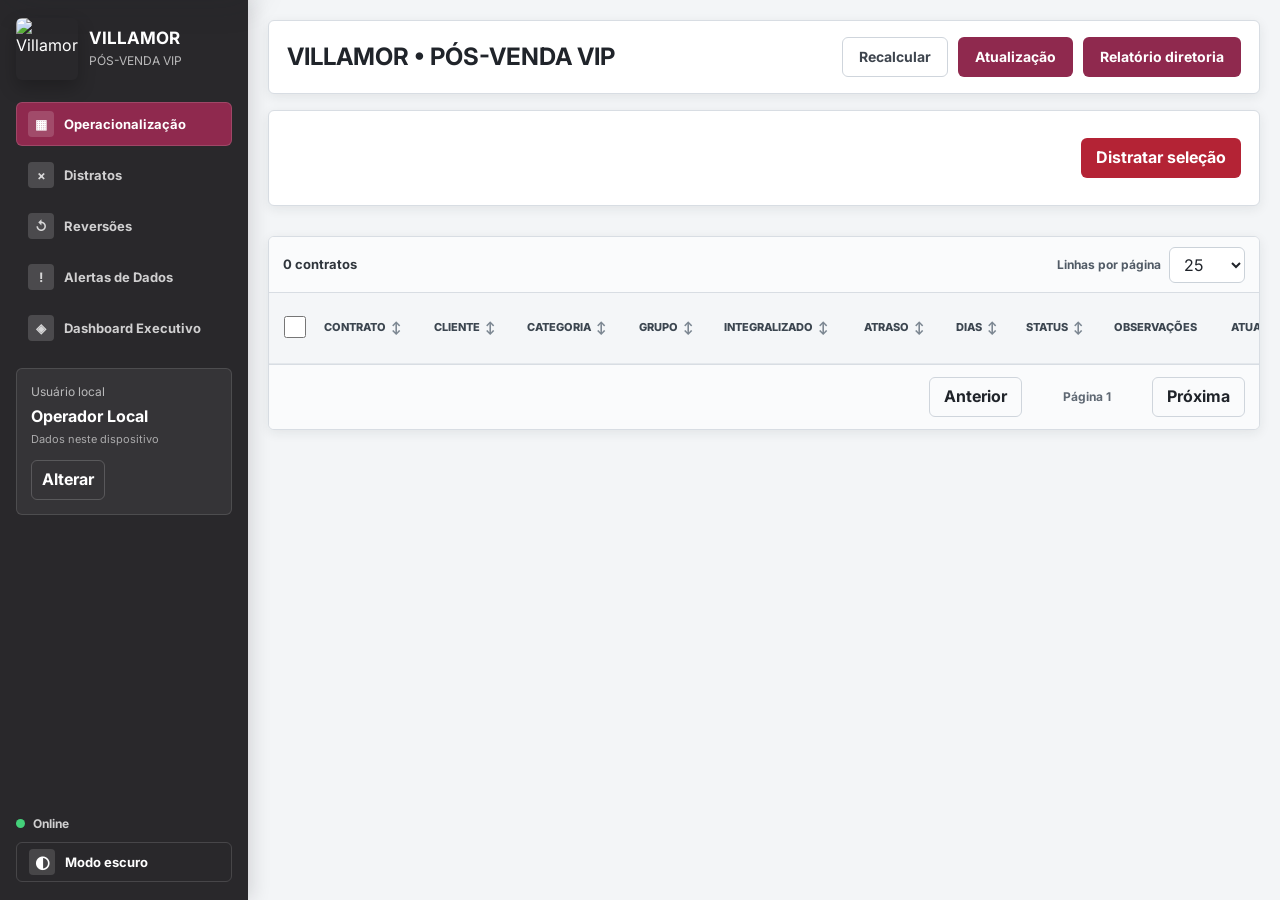
==== index.html @ acf449ad "Publicar filtros flutuantes" ====
<!DOCTYPE html>
<html lang="pt-BR">
<head>
  <meta charset="UTF-8">
  <meta name="viewport" content="width=device-width, initial-scale=1.0">
  <meta name="theme-color" content="#522b2c">
  <meta name="description" content="Pós-venda VIP Villamor: operação, contratos e gestão da inadimplência.">
  <meta name="apple-mobile-web-app-capable" content="yes">
  <meta name="apple-mobile-web-app-status-bar-style" content="black-translucent">
  <title>PÓS-VENDA VIP | Villamor</title>
  <link rel="icon" href="assets/icon-192.png" type="image/png">
  <link rel="manifest" href="manifest.webmanifest">
  <link rel="apple-touch-icon" href="assets/icon-192.png">
  <link rel="preconnect" href="https://fonts.googleapis.com">
  <link rel="preconnect" href="https://fonts.gstatic.com" crossorigin>
  <link href="https://fonts.googleapis.com/css2?family=Inter:wght@400;500;600;700;800&display=swap" rel="stylesheet">
  <link rel="stylesheet" href="css/style.css?v=20260613-1">
  <script src="https://cdn.jsdelivr.net/npm/chart.js@4.4.7/dist/chart.umd.min.js" defer></script>
  <script src="https://cdn.jsdelivr.net/npm/xlsx@0.18.5/dist/xlsx.full.min.js" defer></script>
  <script src="js/app.js?v=20260613-1" type="module"></script>
</head>
<body>
  <a class="skip-link" href="#mainContent">Ir para o conteúdo principal</a>

  <section class="auth-gate" id="authGate" role="dialog" aria-modal="true" aria-labelledby="authTitle" aria-describedby="authDescription" hidden>
    <div class="auth-panel">
      <img src="assets/logo.png" alt="Villamor" class="auth-logo">
      <div class="auth-heading">
        <span>ACESSO SEGURO</span>
        <h1 id="authTitle">PÓS-VENDA VIP</h1>
        <p id="authDescription">Dados sincronizados para operação e apresentação em qualquer dispositivo.</p>
      </div>
      <form id="authForm" class="auth-form">
        <label id="authNameField" hidden>
          Nome
          <input type="text" id="authDisplayName" autocomplete="name" placeholder="Seu nome">
        </label>
        <label>
          E-mail
          <input type="email" id="authEmail" autocomplete="email" required placeholder="nome@empresa.com">
        </label>
        <label>
          Senha
          <input type="password" id="authPassword" autocomplete="current-password" minlength="8" required>
        </label>
        <p class="auth-message" id="authMessage" role="status" aria-live="polite"></p>
        <button class="primary-button auth-submit" id="authSubmitButton" type="submit">Entrar</button>
        <button class="secondary-button auth-mode-button" id="authModeButton" type="button">Criar primeiro acesso</button>
      </form>
      <small class="auth-security">Contas novas dependem de aprovação. Os dados permanecem protegidos no Supabase.</small>
    </div>
  </section>

  <div class="app-shell">
    <aside class="sidebar" aria-label="Menu principal">
      <div class="brand">
        <img src="assets/logo.png" alt="Villamor" class="brand-logo">
        <div>
          <strong>VILLAMOR</strong>
          <span>PÓS-VENDA VIP</span>
        </div>
      </div>
      <nav class="nav-tabs" aria-label="Navegação principal">
        <button class="nav-tab active" id="operationalTab" type="button" data-tab-target="operational" aria-controls="operationalPanel">
          <span class="nav-icon" aria-hidden="true">▦</span>
          Operacionalização
        </button>
        <button class="nav-tab" id="terminationsTab" type="button" data-tab-target="terminations" aria-controls="terminationsPanel">
          <span class="nav-icon" aria-hidden="true">×</span>
          Distratos
        </button>
        <button class="nav-tab" id="reversionsTab" type="button" data-tab-target="reversions" aria-controls="reversionsPanel">
          <span class="nav-icon" aria-hidden="true">↺</span>
          Reversões
        </button>
        <button class="nav-tab" id="healthTab" type="button" data-tab-target="health" aria-controls="healthPanel">
          <span class="nav-icon" aria-hidden="true">!</span>
          Alertas de Dados
        </button>
        <button class="nav-tab" id="executiveTab" type="button" data-tab-target="executive" aria-controls="executivePanel">
          <span class="nav-icon" aria-hidden="true">◈</span>
          Dashboard Executivo
        </button>
      </nav>
      <div class="sidebar-card">
        <span id="userModeLabel">Usuário local</span>
        <strong id="currentUserLabel">Operador Local</strong>
        <small id="dataModeLabel">Dados neste dispositivo</small>
        <button class="ghost-button compact" id="changeUserButton" type="button">Alterar</button>
      </div>
      <div class="sidebar-footer">
        <div class="connection-status" id="connectionStatus" role="status">
          <span class="connection-dot" aria-hidden="true"></span>
          <span id="connectionStatusLabel">Online</span>
        </div>
        <button class="ghost-button install-app-button" id="installAppButton" type="button" hidden>
          Instalar aplicativo
        </button>
        <button class="theme-toggle" id="themeToggle" type="button" aria-pressed="false">
          <span class="theme-toggle-icon" aria-hidden="true">◐</span>
          <span id="themeToggleLabel">Modo escuro</span>
        </button>
      </div>
    </aside>

    <main class="main" id="mainContent" tabindex="-1">
      <header class="topbar">
        <div>
          <h1>VILLAMOR • PÓS-VENDA VIP</h1>
        </div>
        <div class="topbar-actions">
          <button class="secondary-button" id="refreshButton" type="button">Recalcular</button>
          <label class="primary-button file-button">
            Atualização
            <input type="file" id="uploadInput" accept=".xlsx,.xls" aria-label="Selecionar planilha para atualização">
          </label>
          <button class="primary-button" id="executiveReportButton" type="button">Relatório diretoria</button>
        </div>
      </header>

      <section class="global-filters filter-popover" id="globalFilterPanel" role="dialog" aria-modal="false" aria-labelledby="globalFilterTitle" hidden>
        <div class="filter-popover-header">
          <div>
            <span>VISÃO DA CARTEIRA</span>
            <h2 id="globalFilterTitle">Filtros da carteira</h2>
          </div>
          <button class="filter-popover-close" type="button" data-close-filter-panel aria-label="Fechar filtros">×</button>
        </div>
        <div class="filter-popover-fields">
          <label>
            Busca
            <input type="search" id="globalSearch" placeholder="Cliente, contrato, CPF, produto">
          </label>
          <label>
            Categoria
            <select id="categoryFilter"></select>
          </label>
          <label>
            Grupo
            <select id="groupFilter"></select>
          </label>
          <label>
            Status
            <select id="statusFilter"></select>
          </label>
          <label>
            Atraso
            <select id="agingFilter">
              <option value="all">Todas as faixas</option>
              <option value="0-30">0-30 dias</option>
              <option value="31-60">31-60 dias</option>
              <option value="61-90">61-90 dias</option>
              <option value="91-180">91-180 dias</option>
              <option value="180+">Acima de 180 dias</option>
            </select>
          </label>
          <label>
            Valor
            <select id="valueFilter">
              <option value="all">Todas as faixas</option>
              <option value="0-50000">Até R$ 50 mil</option>
              <option value="50000-150000">R$ 50-150 mil</option>
              <option value="150000-500000">R$ 150-500 mil</option>
              <option value="500000+">Acima de R$ 500 mil</option>
            </select>
          </label>
        </div>
        <div class="filter-popover-footer">
          <button class="secondary-button" id="clearFiltersButton" type="button">Limpar filtros</button>
        </div>
      </section>

      <section class="tab-panel active" id="operationalPanel" role="region" aria-labelledby="operationalTab">
        <div class="section-header performance-section-header">
          <div class="performance-meter" id="operationalPerformance"></div>
          <div class="table-actions">
            <button class="danger-button" id="bulkTerminateButton" type="button">Distratar seleção</button>
          </div>
        </div>

        <div class="metrics-row" id="operationalKpis" aria-live="polite"></div>

        <div class="table-shell">
          <div class="table-toolbar">
            <strong id="tableSummary" aria-live="polite">0 contratos</strong>
            <div class="pagination-size">
              <label for="pageSize">Linhas por página</label>
              <select id="pageSize" aria-controls="contractsTableBody">
                <option>10</option>
                <option selected>25</option>
                <option>50</option>
                <option>100</option>
              </select>
            </div>
          </div>
          <div class="table-scroll" tabindex="0" aria-labelledby="tableSummary">
            <table class="data-table">
              <caption class="sr-only">Contratos da carteira conforme os filtros aplicados</caption>
              <thead>
                <tr>
                  <th scope="col" class="selection-column"><input type="checkbox" id="selectAllRows" aria-label="Selecionar todos os contratos desta página"></th>
                  <th scope="col" data-sort="contractId"><button class="sort-button" type="button">Contrato</button></th>
                  <th scope="col" data-sort="primaryClient"><button class="sort-button" type="button">Cliente</button></th>
                  <th scope="col" data-sort="category"><button class="sort-button" type="button">Categoria</button></th>
                  <th scope="col" data-sort="product"><button class="sort-button" type="button">Grupo</button></th>
                  <th scope="col" data-sort="effectivePaidValue"><button class="sort-button" type="button">Integralizado</button></th>
                  <th scope="col" data-sort="overdueValue"><button class="sort-button" type="button">Atraso</button></th>
                  <th scope="col" data-sort="daysOverdue"><button class="sort-button" type="button">Dias</button></th>
                  <th scope="col" data-sort="appStatus"><button class="sort-button" type="button">Status</button></th>
                  <th scope="col">Observações</th>
                  <th scope="col" data-sort="lastUpdatedAt"><button class="sort-button" type="button">Atualização</button></th>
                </tr>
              </thead>
              <tbody id="contractsTableBody"></tbody>
            </table>
          </div>
          <div class="pagination" aria-label="Paginação da tabela">
            <button class="ghost-button" id="prevPage" type="button" aria-controls="contractsTableBody">Anterior</button>
            <span id="pageIndicator" aria-live="polite">Página 1</span>
            <button class="ghost-button" id="nextPage" type="button" aria-controls="contractsTableBody">Próxima</button>
          </div>
        </div>

      </section>

      <section class="tab-panel" id="terminationsPanel" role="region" aria-labelledby="terminationsTab">
        <div class="section-header split termination-hub-header">
          <div>
            <p class="eyebrow">Central de controle</p>
            <h2>Distratos lançados a partir de 07/05/2026</h2>
            <p class="section-description">Produção do setor, valores efetivamente retidos e contexto de cada encerramento.</p>
          </div>
          <div class="termination-hub-actions">
            <button class="primary-button" id="newTerminationButton" type="button">Lançar distrato</button>
            <button class="secondary-button" id="formalTerminationReportButton" type="button">Relatório de distratos</button>
            <button class="secondary-button" id="executiveTerminationReportButton" type="button">Resumo diretoria</button>
          </div>
        </div>
        <div class="termination-filters filter-popover" id="terminationFilterPanel" role="dialog" aria-modal="false" aria-labelledby="terminationFilterTitle" hidden>
          <div class="filter-popover-header">
            <div>
              <span>CENTRAL DE DISTRATOS</span>
              <h2 id="terminationFilterTitle">Filtros de distratos</h2>
            </div>
            <button class="filter-popover-close" type="button" data-close-filter-panel aria-label="Fechar filtros">×</button>
          </div>
          <div class="filter-popover-fields">
            <label>
              Buscar
              <input type="search" id="terminationSearch" placeholder="Cliente ou contrato">
            </label>
            <label>
              Motivo
              <select id="terminationReasonFilter">
                <option value="all">Todos</option>
              </select>
            </label>
            <label>
              Abordagem
              <select id="terminationApproachFilter">
                <option value="all">Todas</option>
                <option value="ativa">Ativa</option>
                <option value="receptiva">Receptiva</option>
                <option value="nao_informada">Não informada</option>
              </select>
            </label>
            <label>
              De
              <input type="date" id="terminationStartDate">
            </label>
            <label>
              Até
              <input type="date" id="terminationEndDate">
            </label>
          </div>
          <div class="filter-popover-footer">
            <button class="secondary-button" id="clearTerminationFiltersButton" type="button">Limpar filtros</button>
          </div>
        </div>
        <div class="metrics-row termination-metrics" id="terminationKpis" aria-live="polite"></div>
        <div class="table-shell compact-table">
          <div class="table-toolbar">
            <strong id="terminatedSummary" aria-live="polite">0 registros</strong>
            <span>Recuperado = valor efetivamente retido</span>
          </div>
          <div class="table-scroll" tabindex="0" aria-label="Distratos lançados">
            <table class="data-table">
              <caption class="sr-only">Distratos lançados a partir de 7 de maio de 2026</caption>
              <thead>
                <tr>
                  <th scope="col">Contrato</th>
                  <th scope="col">Cliente</th>
                  <th scope="col">Integralizado</th>
                  <th scope="col">Data do distrato</th>
                  <th scope="col">Motivo</th>
                  <th scope="col">Abordagem</th>
                  <th scope="col">Valor retido</th>
                  <th scope="col">Reembolso</th>
                  <th scope="col">Observação</th>
                  <th scope="col">Responsável</th>
                  <th scope="col">Ação</th>
                </tr>
              </thead>
              <tbody id="terminatedTableBody"></tbody>
            </table>
          </div>
        </div>
        <div class="termination-consolidated" id="terminationConsolidated" aria-live="polite"></div>

        <div class="section-header split historical-section-header">
          <div>
            <p class="eyebrow">Histórico importado</p>
            <h2>Outros distratos identificados na base</h2>
          </div>
          <span id="historicalTerminatedSummary" aria-live="polite">0 registros</span>
        </div>
        <div class="table-shell compact-table">
          <div class="table-scroll" tabindex="0" aria-label="Histórico de distratos importados">
            <table class="data-table">
              <caption class="sr-only">Outros distratos identificados na base importada</caption>
              <thead>
                <tr>
                  <th scope="col">Contrato</th>
                  <th scope="col">Cliente</th>
                  <th scope="col">Integralizado</th>
                  <th scope="col">Data do distrato</th>
                  <th scope="col">Motivo identificado</th>
                  <th scope="col">Origem</th>
                </tr>
              </thead>
              <tbody id="historicalTerminatedTableBody"></tbody>
            </table>
          </div>
        </div>
      </section>

      <section class="tab-panel" id="reversionsPanel" role="region" aria-labelledby="reversionsTab">
        <div class="section-header split">
          <div>
            <p class="eyebrow">Histórico contratual</p>
            <h2>Contratos revertidos</h2>
            <p class="section-description">Registros antigos excluídos da carteira ativa e vinculados ao contrato atual quando a origem permite.</p>
          </div>
          <span id="reversionsSummary" aria-live="polite">0 registros</span>
        </div>
        <div class="metrics-row history-metrics" id="reversionKpis" aria-live="polite"></div>
        <div class="table-shell compact-table">
          <div class="table-scroll" tabindex="0" aria-label="Contratos revertidos">
            <table class="data-table">
              <caption class="sr-only">Histórico de contratos revertidos</caption>
              <thead>
                <tr>
                  <th scope="col">Contrato revertido</th>
                  <th scope="col">Cliente histórico</th>
                  <th scope="col">Origem reversão</th>
                  <th scope="col">Contrato ativo vinculado</th>
                  <th scope="col">Cliente atual</th>
                  <th scope="col">Data reversão</th>
                  <th scope="col">Integralizado</th>
                  <th scope="col">Vínculo</th>
                </tr>
              </thead>
              <tbody id="reversionsTableBody"></tbody>
            </table>
          </div>
        </div>
      </section>

      <section class="tab-panel" id="healthPanel" role="region" aria-labelledby="healthTab">
        <div class="section-header split">
          <div>
            <p class="eyebrow">Governança da informação</p>
            <h2>Saúde dos dados</h2>
            <p class="section-description">Alertas que podem afetar indicadores, vínculos históricos e decisões operacionais.</p>
          </div>
          <span id="healthUpdatedAt"></span>
        </div>
        <div class="health-overview">
          <article class="health-score-card">
            <span>Índice de saúde</span>
            <strong id="healthScore">100%</strong>
            <div class="health-score-track"><div id="healthScoreFill"></div></div>
            <small id="healthScoreLabel">Base consistente</small>
          </article>
          <div class="metrics-row health-metrics" id="healthKpis" aria-live="polite"></div>
        </div>
        <div class="health-alerts" id="healthAlerts" aria-live="polite"></div>
      </section>

      <section class="tab-panel" id="executivePanel" role="region" aria-labelledby="executiveTab">
        <div class="dashboard-report-area">
          <div class="section-header performance-section-header">
            <div class="performance-meter" id="executivePerformance"></div>
            <span id="dashboardDate"></span>
          </div>

          <div class="executive-brief" id="executiveBrief"></div>
          <div class="metrics-grid" id="executiveKpis" aria-live="polite"></div>

          <div class="dashboard-grid">
            <article class="chart-panel wide">
              <div class="panel-header">
                <h3>Evolução da inadimplência</h3>
              </div>
              <canvas id="evolutionChart" role="img" aria-label="Gráfico da evolução da inadimplência"></canvas>
            </article>
            <article class="chart-panel">
              <div class="panel-header">
                <h3>Distribuição por categoria</h3>
              </div>
              <canvas id="categoryChart" role="img" aria-label="Gráfico de distribuição por categoria"></canvas>
            </article>
            <article class="chart-panel">
              <div class="panel-header">
                <h3>Distribuição financeira</h3>
              </div>
              <canvas id="donutChart" role="img" aria-label="Gráfico de distribuição financeira"></canvas>
            </article>
            <article class="chart-panel">
              <div class="panel-header">
                <h3>Funil operacional</h3>
              </div>
              <canvas id="funnelChart" role="img" aria-label="Gráfico do funil operacional"></canvas>
            </article>
            <article class="chart-panel">
              <div class="panel-header">
                <h3>Aging list</h3>
              </div>
              <canvas id="agingChart" role="img" aria-label="Gráfico de contratos por faixa de atraso"></canvas>
            </article>
            <article class="chart-panel wide">
              <div class="panel-header">
                <h3>Heatmap grupo/categoria</h3>
              </div>
              <div id="heatmapGrid" class="heatmap-grid"></div>
            </article>
          </div>

          <div class="executive-bottom">
            <article class="chart-panel">
              <div class="panel-header">
                <h3>Top 20 inadimplentes</h3>
              </div>
              <div id="rankingTable" class="ranking-list"></div>
            </article>
            <article class="chart-panel insights-panel">
              <div class="panel-header">
                <h3>Insights estratégicos</h3>
              </div>
              <div id="insightsList" class="insights-list"></div>
            </article>
          </div>
        </div>
      </section>
    </main>
  </div>

  <dialog id="terminateDialog" class="modal" aria-labelledby="terminateDialogTitle" aria-describedby="terminateDialogDescription">
    <form method="dialog" id="terminateForm">
      <h2 id="terminateDialogTitle">Confirmar distrato</h2>
      <p class="modal-alert" id="terminateDialogDescription">Esta operação removerá o contrato dos indicadores ativos.</p>
      <label id="terminationContractField" hidden>
        Contrato
        <select id="terminationContractSelect"></select>
      </label>
      <div class="termination-contract-summary" id="terminationContractSummary"></div>
      <label class="termination-date-field">
        Data do distrato
        <input type="date" id="terminationDate">
      </label>
      <label>
        Motivo do distrato
        <select id="terminationReason" aria-describedby="terminationReasonError" required>
          <option value="">Selecione</option>
          <option>Inadimplência</option>
          <option>Solicitação do cliente</option>
          <option>Desistência</option>
          <option>Dificuldade financeira</option>
          <option>Insatisfação</option>
          <option>Falta de interesse</option>
          <option>Reestruturação interna</option>
          <option>Outros</option>
        </select>
      </label>
      <label>
        Tipo de abordagem
        <select id="terminationApproach" required>
          <option value="">Selecione</option>
          <option value="ativa">Ativa - iniciativa da empresa</option>
          <option value="receptiva">Receptiva - solicitação do cliente</option>
        </select>
      </label>
      <label>
        Observação
        <textarea id="terminationObservation" placeholder="Contexto, justificativas e informações complementares"></textarea>
      </label>
      <div class="financial-switches">
        <div class="financial-switch-block">
          <label class="switch-row" for="hasRetention">
            <span>
              <strong>Houve retenção?</strong>
              <small>Valor que permaneceu com o empreendimento.</small>
            </span>
            <input type="checkbox" id="hasRetention">
            <span class="switch-control" aria-hidden="true"></span>
          </label>
          <label class="conditional-money-field" id="retainedValueField" hidden>
            Valor retido
            <span class="money-input-shell">
              <span class="money-input-prefix">R$</span>
              <input type="text" id="retainedValue" inputmode="decimal" autocomplete="off" placeholder="0,00" aria-label="Valor retido">
            </span>
          </label>
          <label class="switch-row compact-switch-row" for="retentionTotal" id="retentionTotalField" hidden>
            <span>
              <strong>Retenção total</strong>
              <small>Preenche com o integralizado, mantendo edição manual.</small>
            </span>
            <input type="checkbox" id="retentionTotal">
            <span class="switch-control" aria-hidden="true"></span>
          </label>
        </div>
        <div class="financial-switch-block">
          <label class="switch-row" for="hasRefund">
            <span>
              <strong>Houve reembolso?</strong>
              <small>Valor devolvido ao cliente.</small>
            </span>
            <input type="checkbox" id="hasRefund">
            <span class="switch-control" aria-hidden="true"></span>
          </label>
          <label class="conditional-money-field" id="refundValueField" hidden>
            Valor reembolsado
            <span class="money-input-shell">
              <span class="money-input-prefix">R$</span>
              <input type="text" id="refundValue" inputmode="decimal" autocomplete="off" placeholder="0,00" aria-label="Valor reembolsado">
            </span>
          </label>
        </div>
      </div>
      <label id="terminationEditJustificationField" hidden>
        Justificativa da edição
        <textarea id="terminationEditJustification" placeholder="Explique por que este lançamento está sendo alterado"></textarea>
      </label>
      <p class="field-error" id="terminationReasonError" hidden>Informe o motivo para confirmar o distrato.</p>
      <p class="field-error" id="terminationFinancialError" hidden>Preencha corretamente os valores financeiros selecionados.</p>
      <div class="termination-financial-warning" id="terminationFinancialWarning" role="alert" aria-live="assertive" hidden>
        <strong>Atenção: inconsistência financeira</strong>
        <span id="terminationFinancialWarningText"></span>
        <small>O distrato poderá ser confirmado, mas confira os valores antes de prosseguir.</small>
      </div>
      <div class="modal-actions">
        <button type="button" class="secondary-button" id="cancelTerminationButton">Cancelar</button>
        <button type="submit" value="confirm" class="danger-button" id="confirmTerminationButton">Confirmar Distrato</button>
      </div>
    </form>
  </dialog>

  <dialog id="importDialog" class="modal import-modal" aria-labelledby="importDialogTitle">
    <form method="dialog" aria-labelledby="importDialogTitle">
      <h2 id="importDialogTitle">Relatório de atualização</h2>
      <div id="importReport" class="import-report"></div>
      <div class="modal-actions">
        <button type="button" class="secondary-button" id="cancelImportButton">Cancelar</button>
        <button type="button" class="primary-button" id="confirmImportButton">Aplicar base e recalcular</button>
        <button type="button" class="danger-button" id="restartImportButton" hidden>Aplicar e reiniciar</button>
        <button type="button" class="primary-button" id="closeImportButton" hidden>Fechar</button>
      </div>
    </form>
  </dialog>

  <div id="toastHost" class="toast-host" role="status" aria-live="polite" aria-atomic="true"></div>
  <div id="contractHoverCard" class="contract-hover-card" role="tooltip" hidden></div>
  <button class="filter-fab" id="filterToggleButton" type="button" aria-expanded="false" aria-label="Abrir filtros" title="Filtros" hidden>
    <span class="filter-fab-icon" aria-hidden="true"></span>
    <span class="filter-fab-badge" id="filterActiveCount" aria-hidden="true" hidden>0</span>
  </button>
</body>
</html>
---- css/style.css ----
:root {
  --bg: #f7eef2;
  --surface: rgba(255, 255, 255, 0.82);
  --surface-strong: #ffffff;
  --surface-soft: #fbf4f6;
  --ink: #2c1517;
  --muted: #765447;
  --line: rgba(82, 43, 44, 0.14);
  --brand: #9d2a4f;
  --brand-dark: #522b2c;
  --brand-deep: #2c1517;
  --coral: #d75d5c;
  --copper: #d39473;
  --gold: #dda991;
  --green: #079455;
  --amber: #c98214;
  --red: #c22f42;
  --blue: #3268b8;
  --shadow: 0 18px 45px rgba(44, 21, 23, 0.13);
  --shadow-soft: 0 8px 24px rgba(44, 21, 23, 0.10);
  --radius: 8px;
}

* {
  box-sizing: border-box;
}

body {
  margin: 0;
  min-height: 100vh;
  background:
    radial-gradient(circle at top left, rgba(211, 148, 115, 0.28), transparent 30%),
    linear-gradient(135deg, #fff7f7 0%, var(--bg) 46%, #f3d7e5 100%);
  color: var(--ink);
  font-family: Inter, Arial, sans-serif;
  letter-spacing: 0;
}

button,
input,
select,
textarea {
  font: inherit;
}

button {
  cursor: pointer;
}

.auth-gate {
  position: fixed;
  inset: 0;
  z-index: 1000;
  display: grid;
  place-items: center;
  padding: 20px;
  background:
    linear-gradient(rgba(38, 17, 20, 0.7), rgba(38, 17, 20, 0.88)),
    url("../assets/logo.png") center / cover no-repeat;
}

.auth-gate[hidden] {
  display: none;
}

.auth-panel {
  width: min(430px, 100%);
  padding: 28px;
  border: 1px solid rgba(255, 255, 255, 0.18);
  border-radius: 8px;
  background: rgba(48, 25, 28, 0.96);
  color: #fff;
  box-shadow: 0 24px 70px rgba(0, 0, 0, 0.38);
}

.auth-logo {
  width: 86px;
  height: 86px;
  border-radius: 8px;
  object-fit: cover;
  box-shadow: 0 12px 28px rgba(0, 0, 0, 0.3);
}

.auth-heading {
  margin: 18px 0 22px;
}

.auth-heading span {
  color: #ff98b4;
  font-size: 11px;
  font-weight: 800;
}

.auth-heading h1 {
  margin: 5px 0 8px;
  font-size: 27px;
  line-height: 1.1;
}

.auth-heading p,
.auth-security {
  color: rgba(255, 255, 255, 0.7);
  line-height: 1.5;
}

.auth-form {
  display: grid;
  gap: 13px;
}

.auth-form label[hidden] {
  display: none;
}

.auth-form label {
  color: rgba(255, 255, 255, 0.8);
}

.auth-form input {
  background: rgba(255, 255, 255, 0.1);
  color: #fff;
}

.auth-form input::placeholder {
  color: rgba(255, 255, 255, 0.4);
}

.auth-submit,
.auth-mode-button {
  width: 100%;
  min-height: 44px;
}

.auth-message {
  min-height: 20px;
  margin: 0;
  color: #ffd2dc;
  font-size: 13px;
  line-height: 1.4;
}

.auth-message.is-success {
  color: #82e6ad;
}

.auth-security {
  display: block;
  margin-top: 18px;
  font-size: 11px;
}

body.is-authenticating .auth-form button {
  cursor: wait;
  opacity: 0.65;
}

body.auth-open {
  overflow: hidden;
}

body[data-readonly="true"] .write-control {
  display: none !important;
}

.app-shell {
  display: grid;
  grid-template-columns: 280px minmax(0, 1fr);
  min-height: 100vh;
}

.sidebar {
  position: sticky;
  top: 0;
  display: flex;
  flex-direction: column;
  height: 100vh;
  padding: 20px;
  background: linear-gradient(180deg, rgba(44, 21, 23, 0.98), rgba(82, 43, 44, 0.96));
  color: #fff;
  box-shadow: var(--shadow);
  z-index: 3;
}

.brand {
  display: flex;
  align-items: center;
  gap: 12px;
  margin-bottom: 28px;
}

.brand-logo {
  width: 82px;
  height: 82px;
  object-fit: cover;
  border-radius: var(--radius);
  box-shadow: 0 10px 24px rgba(0, 0, 0, 0.28);
}

.brand strong,
.brand span {
  display: block;
}

.brand strong {
  font-size: 18px;
  line-height: 1.15;
}

.brand > div {
  min-width: 0;
}

.brand span {
  color: rgba(255, 255, 255, 0.72);
  font-size: 13px;
  margin-top: 3px;
}

.nav-tabs {
  display: grid;
  gap: 10px;
}

.nav-tab {
  display: flex;
  align-items: center;
  gap: 10px;
  min-height: 48px;
  width: 100%;
  padding: 0 14px;
  border: 1px solid rgba(255, 255, 255, 0.10);
  border-radius: var(--radius);
  background: rgba(255, 255, 255, 0.06);
  color: rgba(255, 255, 255, 0.82);
  text-align: left;
}

.nav-tab.active {
  background: linear-gradient(135deg, var(--brand), var(--coral));
  color: #fff;
  box-shadow: 0 12px 28px rgba(157, 42, 79, 0.38);
}

.nav-icon {
  display: grid;
  place-items: center;
  width: 26px;
  height: 26px;
  border-radius: 50%;
  background: rgba(255, 255, 255, 0.16);
}

.sidebar-card {
  margin-top: 24px;
  padding: 16px;
  border: 1px solid rgba(255, 255, 255, 0.12);
  border-radius: var(--radius);
  background: rgba(255, 255, 255, 0.08);
}

.sidebar-footer {
  margin-top: auto;
  padding-top: 18px;
}

.theme-toggle {
  display: flex;
  align-items: center;
  gap: 10px;
  width: 100%;
  min-height: 44px;
  padding: 0 12px;
  border: 1px solid rgba(255, 255, 255, 0.14);
  border-radius: var(--radius);
  background: rgba(255, 255, 255, 0.08);
  color: #fff;
  font-weight: 700;
}

.theme-toggle-icon {
  display: grid;
  place-items: center;
  width: 26px;
  height: 26px;
  border-radius: 50%;
  background: rgba(255, 255, 255, 0.14);
  font-size: 17px;
}

.sidebar-card span,
.sidebar-card strong {
  display: block;
}

.sidebar-card span {
  color: rgba(255, 255, 255, 0.66);
  font-size: 12px;
}

.sidebar-card strong {
  margin: 5px 0 3px;
}

.sidebar-card small {
  display: block;
  margin-bottom: 12px;
  color: rgba(255, 255, 255, 0.58);
  font-size: 11px;
}

.connection-status {
  display: flex;
  align-items: center;
  gap: 8px;
  margin-bottom: 10px;
  color: rgba(255, 255, 255, 0.76);
  font-size: 12px;
  font-weight: 700;
}

.connection-dot {
  width: 9px;
  height: 9px;
  border-radius: 50%;
  background: #44d17a;
  box-shadow: 0 0 10px rgba(68, 209, 122, 0.72);
}

.connection-status.is-offline .connection-dot {
  background: #ff5d70;
  box-shadow: 0 0 10px rgba(255, 93, 112, 0.72);
}

.install-app-button {
  width: 100%;
  margin-bottom: 10px;
  color: #fff;
}

.main {
  min-width: 0;
  padding: 24px;
}

.topbar,
.section-header,
.global-filters,
.table-shell,
.chart-panel,
.metric-card {
  border: 1px solid var(--line);
  border-radius: var(--radius);
  background: var(--surface);
  box-shadow: var(--shadow-soft);
  backdrop-filter: blur(18px);
}

#terminatedMetricCard {
  cursor: help;
}

.termination-default {
  color: #912018;
  background: #fee4e2;
}

.termination-other {
  color: #4c3d23;
  background: linear-gradient(135deg, #eee8dc, #d6d0c4);
}

.historical-section-header {
  margin-top: 22px;
}

.topbar {
  display: flex;
  align-items: center;
  justify-content: space-between;
  gap: 16px;
  padding: 20px;
  margin-bottom: 16px;
}

.eyebrow {
  margin: 0 0 5px;
  color: var(--brand);
  font-size: 11px;
  font-weight: 800;
  letter-spacing: 0.08em;
  text-transform: uppercase;
}

h1,
h2,
h3,
p {
  margin-top: 0;
}

h1 {
  margin-bottom: 0;
  font-size: clamp(26px, 3vw, 38px);
  line-height: 1.05;
}

h2 {
  margin-bottom: 0;
  font-size: 22px;
}

h3 {
  margin: 0;
  font-size: 15px;
}

.topbar-actions,
.table-actions,
.modal-actions,
.pagination,
.table-toolbar,
.pagination-size {
  display: flex;
  align-items: center;
  gap: 10px;
}

#terminateDialog .modal-actions {
  display: grid;
  grid-template-columns: 1fr 1fr;
  gap: 12px;
  margin-top: 16px;
}

#terminateDialog .modal-actions button {
  width: 100%;
  min-height: 44px;
  padding: 0 16px;
  font-size: 14px;
  line-height: 1;
}

.termination-date-field {
  margin-bottom: 14px;
}

.topbar-actions > .primary-button,
.topbar-actions > .secondary-button,
.topbar-actions > .file-button {
  min-height: 40px;
  padding: 0 16px;
  font-size: 14px;
  font-weight: 700;
  line-height: 1;
}

.primary-button,
.secondary-button,
.ghost-button,
.danger-button {
  min-height: 38px;
  border-radius: var(--radius);
  border: 0;
  padding: 0 14px;
  font-weight: 700;
  white-space: nowrap;
}

.primary-button {
  background: linear-gradient(135deg, var(--brand), var(--coral));
  color: #fff;
  box-shadow: 0 10px 22px rgba(157, 42, 79, 0.22);
}

.secondary-button {
  background: #fff;
  color: var(--brand-dark);
  border: 1px solid var(--line);
}

.ghost-button {
  background: rgba(255, 255, 255, 0.16);
  color: inherit;
  border: 1px solid var(--line);
}

.danger-button {
  background: linear-gradient(135deg, #9f2434, var(--coral));
  color: #fff;
}

.compact {
  min-height: 32px;
  padding-inline: 10px;
}

.file-button input {
  display: none;
}

.file-button {
  display: inline-flex;
  align-items: center;
  justify-content: center;
  gap: 8px;
  min-height: 38px;
  color: #fff;
  font-size: 14px;
  line-height: 1;
}

.global-filters {
  display: grid;
  grid-template-columns: 2fr repeat(5, minmax(135px, 1fr));
  gap: 12px;
  padding: 14px;
  margin-bottom: 16px;
}

label {
  display: grid;
  gap: 6px;
  color: var(--muted);
  font-size: 12px;
  font-weight: 700;
}

input,
select,
textarea {
  width: 100%;
  min-height: 38px;
  border: 1px solid var(--line);
  border-radius: var(--radius);
  background: rgba(255, 255, 255, 0.84);
  color: var(--ink);
  padding: 0 10px;
  outline: none;
}

textarea {
  min-height: 96px;
  padding-block: 10px;
  resize: vertical;
}

input:focus,
select:focus,
textarea:focus {
  border-color: rgba(157, 42, 79, 0.58);
  box-shadow: 0 0 0 3px rgba(157, 42, 79, 0.13);
}

.tab-panel {
  display: none;
}

.tab-panel.active {
  display: block;
}

.section-header {
  display: flex;
  align-items: center;
  justify-content: space-between;
  gap: 14px;
  padding: 18px;
  margin-bottom: 14px;
}

.section-description {
  max-width: 760px;
  margin: 6px 0 0;
  color: var(--muted);
  font-size: 13px;
  line-height: 1.5;
}

.history-metrics {
  grid-template-columns: repeat(4, minmax(0, 1fr));
}

.health-overview {
  display: grid;
  grid-template-columns: minmax(220px, 0.7fr) minmax(0, 3fr);
  gap: 14px;
  margin-bottom: 16px;
}

.health-score-card {
  border: 1px solid var(--line);
  border-radius: var(--radius);
  padding: 18px;
  background: var(--surface);
}

.health-score-card > span,
.health-score-card > strong,
.health-score-card > small {
  display: block;
}

.health-score-card > span {
  color: var(--brand);
  font-size: 11px;
  font-weight: 800;
  text-transform: uppercase;
}

.health-score-card > strong {
  margin: 8px 0 14px;
  font-size: 34px;
}

.health-score-card > small {
  margin-top: 9px;
  color: var(--muted);
  font-weight: 700;
}

.health-score-track {
  overflow: hidden;
  height: 10px;
  border-radius: 999px;
  background: rgba(82, 43, 44, 0.12);
}

.health-score-track > div {
  height: 100%;
  border-radius: inherit;
  background: var(--green);
  transition: width 360ms ease;
}

.health-score-track > div[data-level="attention"] {
  background: var(--amber);
}

.health-score-track > div[data-level="risk"] {
  background: var(--red);
}

.health-metrics {
  grid-template-columns: repeat(4, minmax(0, 1fr));
  margin: 0;
}

.health-alerts {
  display: grid;
  gap: 10px;
}

.health-alert {
  display: grid;
  grid-template-columns: 38px minmax(0, 1fr);
  gap: 12px;
  border: 1px solid var(--line);
  border-left: 5px solid #6d7680;
  border-radius: var(--radius);
  padding: 14px;
  background: var(--surface);
}

.health-alert-critical { border-left-color: var(--red); }
.health-alert-warning { border-left-color: var(--amber); }
.health-alert-info { border-left-color: #3981a8; }
.health-alert-success { border-left-color: var(--green); }

.health-alert-marker {
  display: grid;
  place-items: center;
  width: 34px;
  height: 34px;
  border-radius: 50%;
  background: var(--surface-soft);
  color: var(--brand-dark);
  font-weight: 800;
}

.health-alert-title {
  display: flex;
  align-items: center;
  justify-content: space-between;
  gap: 12px;
}

.health-alert-title span {
  border-radius: 999px;
  padding: 4px 8px;
  background: var(--surface-soft);
  color: var(--muted);
  font-size: 11px;
  font-weight: 800;
}

.health-alert p {
  margin: 5px 0 7px;
  color: var(--muted);
  line-height: 1.45;
}

.health-alert small {
  color: var(--ink);
}

.status-badge.health-ok {
  background: rgba(11, 143, 84, 0.14);
  color: #087a4b;
}

.status-badge.health-warning {
  background: rgba(227, 165, 26, 0.18);
  color: #8d5900;
}

.performance-section-header {
  min-height: 102px;
}

.performance-meter {
  flex: 1;
  min-width: 0;
}

.performance-meter-head {
  display: flex;
  align-items: flex-end;
  justify-content: space-between;
  gap: 16px;
  margin-bottom: 11px;
}

.performance-meter-copy span,
.performance-meter-copy strong {
  display: block;
}

.performance-meter-copy span {
  margin-bottom: 4px;
  color: var(--brand);
  font-size: 11px;
  font-weight: 800;
  text-transform: uppercase;
}

.performance-meter-copy strong {
  font-size: 20px;
}

.performance-meter-value {
  color: var(--brand);
  font-size: 27px;
  font-weight: 800;
}

.performance-track {
  position: relative;
  overflow: hidden;
  width: 100%;
  height: 12px;
  border-radius: 999px;
  background: rgba(82, 43, 44, 0.10);
}

.performance-fill {
  height: 100%;
  border-radius: inherit;
  background: linear-gradient(90deg, var(--red), var(--amber) 45%, var(--green));
  transition: width 420ms ease;
}

.performance-caption {
  display: flex;
  justify-content: space-between;
  gap: 12px;
  margin-top: 7px;
  color: var(--muted);
  font-size: 11px;
}

.metrics-row,
.metrics-grid {
  display: grid;
  gap: 12px;
  margin-bottom: 16px;
}

.metrics-row {
  grid-template-columns: repeat(6, minmax(0, 1fr));
}

.metrics-grid {
  grid-template-columns: repeat(6, minmax(0, 1fr));
}

.metric-card {
  position: relative;
  overflow: hidden;
  padding: 16px;
}

.metric-card::after {
  content: "";
  position: absolute;
  inset: auto 0 0;
  height: 4px;
  background: linear-gradient(90deg, var(--brand), var(--coral), var(--copper));
}

.metric-card-success::after {
  height: 6px;
  background: linear-gradient(90deg, #087a4b, #13b66b, #7ae2a8);
  box-shadow: 0 -2px 14px rgba(19, 182, 107, 0.58);
}

.metric-card-warning::after {
  height: 6px;
  background: linear-gradient(90deg, #a66a08, #e3a51a, #ffd876);
  box-shadow: 0 -2px 14px rgba(227, 165, 26, 0.58);
}

.metric-card-danger::after {
  height: 6px;
  background: linear-gradient(90deg, #8e2036, #d84f61, #ff9a9f);
  box-shadow: 0 -2px 14px rgba(216, 79, 97, 0.62);
}

.metric-card-closed::after {
  height: 6px;
  background: linear-gradient(90deg, #74777d, #b8b9b5, #fff8e8);
  box-shadow: 0 -2px 14px rgba(220, 218, 207, 0.54);
}

.metric-card span {
  display: block;
  color: var(--muted);
  font-size: 12px;
  font-weight: 700;
}

.metric-card-success > span,
.metric-card-warning > span,
.metric-card-danger > span,
.metric-card-closed > span {
  font-weight: 800;
  text-transform: uppercase;
}

.metric-card-success > span {
  color: #087a4b;
}

.metric-card-warning > span {
  color: #a66a08;
}

.metric-card-danger > span {
  color: #b43349;
}

.metric-card-closed > span {
  color: #6f7175;
}

.metric-card strong {
  display: block;
  margin-top: 7px;
  font-size: 24px;
  line-height: 1;
}

.metric-card small {
  display: block;
  margin-top: 8px;
  color: var(--muted);
}

.table-shell {
  overflow: hidden;
  margin-bottom: 18px;
}

.table-toolbar {
  justify-content: space-between;
  min-height: 54px;
  padding: 0 14px;
  border-bottom: 1px solid var(--line);
}

.table-scroll {
  overflow: auto;
}

.data-table {
  width: 100%;
  border-collapse: collapse;
  min-width: 1120px;
}

.data-table th,
.data-table td {
  border-bottom: 1px solid rgba(82, 43, 44, 0.10);
  padding: 11px 12px;
  text-align: left;
  vertical-align: middle;
  font-size: 13px;
}

.data-table th {
  position: sticky;
  top: 0;
  background: #fff8fa;
  color: var(--brand-dark);
  font-size: 12px;
  font-weight: 800;
  text-transform: uppercase;
  z-index: 1;
}

.data-table th[data-sort] {
  cursor: pointer;
}

.data-table tbody tr {
  transition: background 160ms ease;
}

.data-table tbody tr:hover {
  background: rgba(211, 148, 115, 0.12);
}

.client-cell strong,
.client-cell span {
  display: block;
}

.client-hover-trigger {
  display: inline-block;
  border-bottom: 1px dashed rgba(157, 42, 79, 0.45);
  color: var(--brand-dark);
  cursor: help;
}

.client-hover-trigger:focus-visible {
  border-radius: 3px;
  outline: 3px solid rgba(157, 42, 79, 0.16);
}

.client-cell span {
  color: var(--muted);
  font-size: 12px;
  margin-top: 3px;
}

.status-badge,
.category-pill {
  display: inline-flex;
  align-items: center;
  min-height: 26px;
  border-radius: 999px;
  padding: 0 9px;
  font-size: 12px;
  font-weight: 800;
}

.status-Adimplente,
.status-Quitado {
  color: #05603a;
  background: #dcfae6;
}

.status-Em-atraso {
  color: #93370d;
  background: #fef0c7;
}

.status-Inadimplente,
.status-Distrato-Inadimplência {
  color: #912018;
  background: #fee4e2;
}

.category-pill {
  border: 1px solid transparent;
}

.category-diamond {
  border-color: rgba(76, 154, 190, 0.32);
  background: linear-gradient(135deg, #e9fbff, #bce8f4);
  color: #17566f;
  box-shadow: inset 0 1px rgba(255, 255, 255, 0.86);
}

.category-gold {
  border-color: rgba(181, 126, 14, 0.34);
  background: linear-gradient(135deg, #fff4bf, #e8bd46);
  color: #6d4800;
  box-shadow: inset 0 1px rgba(255, 255, 255, 0.72);
}

.category-silver {
  border-color: rgba(105, 112, 124, 0.30);
  background: linear-gradient(135deg, #f4f5f7, #cbd0d7);
  color: #424851;
  box-shadow: inset 0 1px rgba(255, 255, 255, 0.85);
}

.category-bronze {
  border-color: rgba(145, 78, 41, 0.34);
  background: linear-gradient(135deg, #f2c4a3, #b97145);
  color: #603018;
  box-shadow: inset 0 1px rgba(255, 255, 255, 0.65);
}

.category-neutral {
  border-color: var(--line);
  background: var(--surface-soft);
  color: var(--muted);
}

.status-select,
.notes-input {
  min-width: 150px;
}

.terminate-row-button {
  display: block;
  margin-top: 0;
}

.notes-input {
  min-height: 34px;
}

.pagination {
  justify-content: flex-end;
  padding: 12px 14px;
}

.compact-table .data-table {
  min-width: 900px;
}

.dashboard-report-area {
  padding: 0 0 18px;
}

.executive-brief {
  display: grid;
  grid-template-columns: 1.25fr repeat(3, minmax(0, 1fr));
  gap: 1px;
  overflow: hidden;
  margin-bottom: 14px;
  border: 1px solid var(--line);
  border-radius: var(--radius);
  background: var(--line);
  box-shadow: var(--shadow-soft);
}

.brief-lead,
.brief-item {
  min-height: 104px;
  padding: 16px;
  background: rgba(255, 255, 255, 0.92);
}

.brief-lead {
  color: #fff;
  background: linear-gradient(135deg, var(--brand-deep), var(--brand));
}

.brief-lead span,
.brief-item span {
  display: block;
  margin-bottom: 8px;
  font-size: 11px;
  font-weight: 800;
  text-transform: uppercase;
}

.brief-lead strong,
.brief-item strong {
  display: block;
  font-size: 20px;
}

.brief-lead small,
.brief-item small {
  display: block;
  margin-top: 7px;
  color: inherit;
  opacity: 0.74;
  line-height: 1.4;
}

.brief-item strong {
  color: var(--brand-dark);
}

.dashboard-grid,
.executive-bottom {
  display: grid;
  grid-template-columns: repeat(4, minmax(0, 1fr));
  gap: 14px;
  margin-bottom: 14px;
}

.executive-bottom {
  grid-template-columns: 1.2fr 0.8fr;
}

.chart-panel {
  padding: 16px;
  min-height: 320px;
  background: rgba(255, 255, 255, 0.88);
  transition: border-color 160ms ease, box-shadow 160ms ease, transform 160ms ease;
}

.chart-panel:hover {
  border-color: rgba(157, 42, 79, 0.30);
  box-shadow: 0 14px 32px rgba(44, 21, 23, 0.13);
  transform: translateY(-2px);
}

.chart-panel.wide {
  grid-column: span 2;
}

.panel-header {
  display: flex;
  align-items: center;
  justify-content: space-between;
  margin-bottom: 12px;
}

canvas {
  width: 100% !important;
  max-height: 260px;
}

.heatmap-grid {
  display: grid;
  grid-template-columns: repeat(auto-fit, minmax(145px, 1fr));
  gap: 8px;
}

.heat-cell {
  min-height: 74px;
  border-radius: var(--radius);
  padding: 10px;
  color: #fff;
  background: var(--brand);
}

.heat-cell span,
.heat-cell strong {
  display: block;
}

.heat-cell span {
  opacity: 0.82;
  font-size: 11px;
}

.heat-cell strong {
  margin-top: 6px;
}

.ranking-list {
  display: grid;
  gap: 8px;
  max-height: 420px;
  overflow: auto;
}

.ranking-item {
  display: grid;
  grid-template-columns: 28px 1fr auto;
  align-items: center;
  gap: 10px;
  padding: 10px;
  border: 1px solid var(--line);
  border-radius: var(--radius);
  background: var(--surface-soft);
  cursor: pointer;
  transition: border-color 160ms ease, background 160ms ease, transform 160ms ease;
}

.ranking-item:hover {
  border-color: rgba(157, 42, 79, 0.32);
  background: #fff;
  transform: translateX(3px);
}

.ranking-item strong,
.ranking-item span {
  display: block;
}

.ranking-item span {
  color: var(--muted);
  font-size: 12px;
}

.insights-list {
  display: grid;
  gap: 10px;
}

.insight-item {
  padding: 12px;
  border: 1px solid var(--line);
  border-left: 4px solid var(--brand);
  border-radius: var(--radius);
  background: var(--surface-soft);
}

.modal {
  width: min(560px, calc(100vw - 32px));
  border: 0;
  border-radius: var(--radius);
  padding: 0;
  box-shadow: var(--shadow);
}

.modal::backdrop {
  background: rgba(44, 21, 23, 0.52);
  backdrop-filter: blur(6px);
}

.modal form {
  padding: 22px;
}

.modal-alert {
  color: var(--red);
  font-weight: 800;
}

.field-error {
  margin: 8px 0 0;
  color: var(--red);
  font-size: 12px;
  font-weight: 700;
}

.termination-financial-warning {
  overflow: hidden;
  margin-top: 12px;
  border: 2px solid #ff4158;
  border-radius: var(--radius);
  padding: 13px 14px;
  background: linear-gradient(135deg, #b60f2d, #e8344d);
  color: #fff;
  box-shadow:
    0 0 0 3px rgba(255, 65, 88, 0.18),
    0 0 24px rgba(255, 35, 70, 0.68),
    inset 0 1px rgba(255, 255, 255, 0.22);
  animation: financial-warning-pulse 1.5s ease-in-out infinite;
}

.termination-financial-warning strong,
.termination-financial-warning span,
.termination-financial-warning small {
  display: block;
}

.termination-financial-warning strong {
  margin-bottom: 5px;
  text-transform: uppercase;
}

.termination-financial-warning span {
  font-weight: 700;
  line-height: 1.45;
}

.termination-financial-warning small {
  margin-top: 6px;
  color: #fff4f5;
  font-weight: 700;
}

@keyframes financial-warning-pulse {
  0%, 100% {
    box-shadow: 0 0 0 3px rgba(255, 65, 88, 0.16), 0 0 18px rgba(255, 35, 70, 0.52);
  }
  50% {
    box-shadow: 0 0 0 5px rgba(255, 65, 88, 0.24), 0 0 34px rgba(255, 35, 70, 0.86);
  }
}

@media (prefers-reduced-motion: reduce) {
  .termination-financial-warning {
    animation: none;
  }
}

.filter-fab {
  position: fixed;
  right: 24px;
  bottom: 24px;
  z-index: 1202;
  display: grid;
  place-items: center;
  width: 58px;
  height: 58px;
  min-height: 58px;
  border: 1px solid rgba(255, 255, 255, 0.38);
  border-radius: 50%;
  padding: 0;
  background: linear-gradient(145deg, var(--brand), var(--coral));
  color: #fff;
  box-shadow: 0 12px 28px rgba(110, 25, 56, 0.32);
  cursor: pointer;
  transition: transform 160ms ease, box-shadow 160ms ease, background 160ms ease;
}

.filter-fab[hidden],
.filter-popover[hidden] {
  display: none !important;
}

.filter-fab:hover {
  transform: translateY(-2px);
  box-shadow: 0 15px 32px rgba(110, 25, 56, 0.4);
}

.filter-fab:focus-visible {
  outline: 3px solid var(--focus);
  outline-offset: 3px;
}

.filter-fab[aria-expanded="true"] {
  background: var(--brand-deep);
}

.filter-fab.has-active-filters {
  box-shadow: 0 0 0 4px rgba(157, 42, 79, 0.16), 0 14px 30px rgba(110, 25, 56, 0.38);
}

.filter-fab-icon {
  width: 24px;
  height: 22px;
  background: currentColor;
  clip-path: polygon(3% 4%, 97% 4%, 63% 46%, 63% 78%, 38% 96%, 38% 46%);
}

.filter-fab-badge {
  position: absolute;
  top: -4px;
  right: -4px;
  display: grid;
  place-items: center;
  min-width: 22px;
  height: 22px;
  border: 2px solid #fff;
  border-radius: 50%;
  padding: 0 5px;
  background: #f4c542;
  color: #3a2a00;
  font-size: 11px;
  font-weight: 800;
  line-height: 1;
}

.filter-popover {
  position: fixed;
  right: 24px;
  bottom: 96px;
  z-index: 1201;
  display: block;
  width: min(430px, calc(100vw - 48px));
  max-height: min(680px, calc(100dvh - 128px));
  overflow-y: auto;
  margin: 0;
  padding: 0;
  border: 1px solid var(--line);
  border-radius: 8px;
  background: #ffffff;
  box-shadow: 0 22px 54px rgba(28, 18, 22, 0.28);
  animation: filter-popover-in 160ms ease-out;
}

.global-filters.filter-popover,
.termination-filters.filter-popover {
  display: block;
  margin: 0;
  padding: 0;
}

.filter-popover-header {
  position: sticky;
  top: 0;
  z-index: 2;
  display: flex;
  align-items: center;
  justify-content: space-between;
  gap: 16px;
  padding: 16px 18px 13px;
  border-bottom: 1px solid var(--line);
  background: #ffffff;
}

.filter-popover-header span {
  display: block;
  margin-bottom: 3px;
  color: var(--brand-dark);
  font-size: 10px;
  font-weight: 800;
}

.filter-popover-header h2 {
  font-size: 18px;
}

.filter-popover-close {
  display: grid;
  flex: 0 0 auto;
  place-items: center;
  width: 36px;
  height: 36px;
  min-height: 36px;
  border: 1px solid var(--line);
  border-radius: 50%;
  padding: 0;
  background: transparent;
  color: var(--ink);
  font-size: 24px;
  line-height: 1;
  cursor: pointer;
}

.filter-popover-close:hover {
  border-color: var(--brand);
  color: var(--brand-dark);
}

.filter-popover-fields {
  display: grid;
  grid-template-columns: repeat(2, minmax(0, 1fr));
  gap: 12px;
  padding: 16px 18px;
}

.filter-popover-fields label {
  color: #515b66;
}

.filter-popover-fields label:first-child {
  grid-column: 1 / -1;
}

.filter-popover-footer {
  position: sticky;
  bottom: 0;
  display: flex;
  justify-content: flex-end;
  padding: 12px 18px 16px;
  border-top: 1px solid var(--line);
  background: #ffffff;
}

.filter-popover-footer button {
  width: 100%;
}

body.filter-dock-active .toast-host {
  bottom: 96px;
}

[data-theme="dark"] .filter-popover,
[data-theme="dark"] .filter-popover-header,
[data-theme="dark"] .filter-popover-footer {
  background: #292c31;
}

[data-theme="dark"] .filter-popover-fields label {
  color: #d7dde3;
}

[data-theme="dark"] .filter-popover input::placeholder {
  color: #aeb7c0;
}

[data-theme="dark"] .filter-fab-badge {
  border-color: var(--bg);
}

@keyframes filter-popover-in {
  from {
    opacity: 0;
    transform: translateY(10px) scale(0.98);
  }
  to {
    opacity: 1;
    transform: translateY(0) scale(1);
  }
}

@media (max-width: 720px) {
  .filter-fab {
    right: 16px;
    bottom: 16px;
    width: 54px;
    height: 54px;
    min-height: 54px;
  }

  .filter-popover {
    right: 10px;
    bottom: 82px;
    width: calc(100vw - 20px);
    max-height: calc(100dvh - 104px);
  }

  .filter-popover-header {
    padding: 14px;
  }

  .filter-popover-fields {
    gap: 10px;
    padding: 14px;
  }

  .filter-popover-footer {
    padding: 11px 14px 14px;
  }

  body.filter-dock-active .toast-host {
    bottom: 82px;
  }
}

@media (max-width: 420px) {
  .filter-popover-fields {
    grid-template-columns: minmax(0, 1fr);
  }

  .filter-popover-fields label:first-child {
    grid-column: auto;
  }
}

.financial-switches {
  display: grid;
  grid-template-columns: 1fr 1fr;
  gap: 12px;
  margin-top: 14px;
}

.financial-switch-block {
  padding: 12px;
  border: 1px solid var(--line);
  border-radius: var(--radius);
  background: var(--surface-soft);
}

.switch-row {
  position: relative;
  display: flex;
  grid-template-columns: none;
  align-items: center;
  justify-content: space-between;
  gap: 12px;
  cursor: pointer;
}

.switch-row > span:first-child {
  flex: 1;
}

.switch-row strong,
.switch-row small {
  display: block;
}

.switch-row strong {
  color: var(--ink);
  font-size: 13px;
}

.switch-row small {
  margin-top: 3px;
  color: var(--muted);
  font-size: 10px;
  font-weight: 500;
}

.switch-row input {
  position: absolute;
  width: 1px;
  height: 1px;
  opacity: 0;
}

.switch-control {
  position: relative;
  flex: 0 0 42px;
  width: 42px;
  height: 24px;
  border-radius: 999px;
  background: rgba(82, 43, 44, 0.18);
  transition: background 160ms ease;
}

.switch-control::after {
  content: "";
  position: absolute;
  top: 3px;
  left: 3px;
  width: 18px;
  height: 18px;
  border-radius: 50%;
  background: #fff;
  box-shadow: 0 2px 6px rgba(44, 21, 23, 0.26);
  transition: transform 160ms ease;
}

.switch-row input:checked + .switch-control {
  background: linear-gradient(135deg, var(--brand), var(--coral));
}

.switch-row input:checked + .switch-control::after {
  transform: translateX(18px);
}

.switch-row input:focus-visible + .switch-control {
  outline: 3px solid rgba(157, 42, 79, 0.18);
}

.conditional-money-field {
  display: block;
  margin-top: 12px;
  color: var(--ink);
  font-size: 13px;
  font-weight: 800;
}

.conditional-money-field[hidden] {
  display: none;
}

.money-input-shell {
  display: grid;
  grid-template-columns: auto minmax(0, 1fr);
  align-items: center;
  overflow: hidden;
  min-height: 48px;
  margin-top: 7px;
  border: 1px solid var(--line);
  border-radius: var(--radius);
  background: var(--surface-strong);
  transition: border-color 160ms ease, box-shadow 160ms ease;
}

.money-input-shell:focus-within {
  border-color: rgba(157, 42, 79, 0.68);
  box-shadow: 0 0 0 3px rgba(157, 42, 79, 0.14);
}

.money-input-prefix {
  display: grid;
  place-items: center;
  align-self: stretch;
  min-width: 48px;
  border-right: 1px solid var(--line);
  background: rgba(157, 42, 79, 0.08);
  color: var(--brand);
  font-size: 14px;
  font-weight: 800;
}

.money-input-shell input {
  width: 100%;
  min-width: 0;
  min-height: 46px;
  border: 0;
  border-radius: 0;
  padding: 0 13px;
  background: transparent;
  color: var(--ink);
  font-size: 16px;
  font-weight: 800;
  font-variant-numeric: tabular-nums;
  outline: 0;
  box-shadow: none;
}

.money-input-shell input:focus {
  border: 0;
  box-shadow: none;
}

.money-input-shell input::placeholder {
  color: var(--muted);
  opacity: 0.62;
}

[data-theme="dark"] .money-input-shell {
  background: #33252a;
}

[data-theme="dark"] .money-input-prefix {
  background: rgba(216, 79, 97, 0.14);
  color: #ffb8cb;
}

.contract-hover-card {
  position: fixed;
  z-index: 50;
  width: min(380px, calc(100vw - 24px));
  padding: 14px;
  border: 1px solid rgba(157, 42, 79, 0.24);
  border-radius: var(--radius);
  background: rgba(44, 21, 23, 0.97);
  color: #fff;
  box-shadow: 0 20px 48px rgba(44, 21, 23, 0.34);
  pointer-events: none;
}

.contract-hover-card[hidden] {
  display: none;
}

.hover-card-header {
  display: flex;
  align-items: center;
  justify-content: space-between;
  gap: 12px;
  padding-bottom: 10px;
  border-bottom: 1px solid rgba(255, 255, 255, 0.14);
}

.hover-card-header strong,
.hover-card-header span {
  display: block;
}

.hover-card-header .status-badge {
  display: inline-flex;
  align-items: center;
  justify-content: center;
  flex: 0 0 auto;
  min-width: 102px;
  min-height: 30px;
  margin: 0;
  padding: 5px 11px;
  font-size: 11px;
  line-height: 1;
  text-align: center;
  white-space: nowrap;
  opacity: 1;
}

.hover-card-header .status-Adimplente,
.hover-card-header .status-Quitado {
  color: #075f3c;
  background: #d1fadf;
}

.hover-card-header .status-Em-atraso {
  color: #7a2e0e;
  background: #feefc7;
}

.hover-card-header .status-Inadimplente,
.hover-card-header .status-Distrato-Inadimplência {
  color: #8b1e1e;
  background: #fee4e2;
}

.hover-card-header span {
  margin-top: 4px;
  color: rgba(255, 255, 255, 0.66);
  font-size: 11px;
}

.hover-card-grid {
  display: grid;
  grid-template-columns: 1fr 1fr;
  gap: 10px 14px;
  padding-top: 12px;
}

.hover-detail span,
.hover-detail strong {
  display: block;
}

.hover-detail span {
  margin-bottom: 3px;
  color: rgba(255, 255, 255, 0.58);
  font-size: 10px;
  font-weight: 800;
  text-transform: uppercase;
}

.hover-detail strong {
  overflow-wrap: anywhere;
  font-size: 12px;
  line-height: 1.4;
}

.import-report {
  display: grid;
  gap: 8px;
  max-height: 420px;
  overflow: auto;
  margin: 14px 0;
}

.report-line {
  padding: 10px;
  border-radius: var(--radius);
  background: var(--surface-soft);
}

.report-line.error {
  color: #912018;
  background: #fee4e2;
}

.report-line.success {
  color: #05603a;
  background: #dcfae6;
}

.report-line.warning {
  color: #7a3c00;
  background: #fff0c2;
}

.report-line.info {
  color: #174a70;
  background: #e4f3ff;
}

.report-heading {
  margin-top: 6px;
  color: var(--brand-dark);
  font-size: 12px;
  font-weight: 800;
  text-transform: uppercase;
}

.toast-host {
  position: fixed;
  right: 20px;
  bottom: 20px;
  display: grid;
  gap: 10px;
  z-index: 20;
}

.toast {
  width: min(360px, calc(100vw - 40px));
  padding: 12px 14px;
  border-radius: var(--radius);
  background: var(--brand-deep);
  color: #fff;
  box-shadow: var(--shadow);
}

[data-theme="dark"] {
  --bg: #171214;
  --surface: rgba(39, 28, 32, 0.92);
  --surface-strong: #2d2024;
  --surface-soft: #35252a;
  --ink: #fff7f8;
  --muted: #d1b8c0;
  --line: rgba(255, 255, 255, 0.11);
  --shadow: 0 18px 45px rgba(0, 0, 0, 0.34);
  --shadow-soft: 0 8px 24px rgba(0, 0, 0, 0.25);
}

[data-theme="dark"] body {
  background:
    radial-gradient(circle at top left, rgba(157, 42, 79, 0.18), transparent 30%),
    linear-gradient(135deg, #171214, #21181b 48%, #2b1c22);
}

[data-theme="dark"] .topbar,
[data-theme="dark"] .section-header,
[data-theme="dark"] .global-filters,
[data-theme="dark"] .table-shell,
[data-theme="dark"] .chart-panel,
[data-theme="dark"] .metric-card {
  background: var(--surface);
}

[data-theme="dark"] .health-score-card,
[data-theme="dark"] .health-alert {
  background: var(--surface);
}

[data-theme="dark"] .status-badge.health-ok {
  color: #7ae2a8;
}

[data-theme="dark"] .status-badge.health-warning {
  color: #ffd876;
}

[data-theme="dark"] input,
[data-theme="dark"] select,
[data-theme="dark"] textarea,
[data-theme="dark"] .secondary-button {
  border-color: var(--line);
  background: #33252a;
  color: var(--ink);
}

[data-theme="dark"] .data-table th {
  background: #33252a;
  color: #f3c5d3;
}

[data-theme="dark"] .client-hover-trigger {
  border-bottom-color: rgba(255, 147, 177, 0.58);
  color: #ffb8cb;
  text-shadow: 0 0 12px rgba(216, 79, 97, 0.16);
}

[data-theme="dark"] .client-cell > span {
  color: #d9c4ca;
}

[data-theme="dark"] .data-table tbody tr:hover,
[data-theme="dark"] .ranking-item:hover {
  background: rgba(157, 42, 79, 0.15);
}

[data-theme="dark"] .metric-card-success {
  border-color: rgba(19, 182, 107, 0.30);
}

[data-theme="dark"] .metric-card-success > span {
  color: #62dfa0;
  text-shadow: 0 0 12px rgba(19, 182, 107, 0.28);
}

[data-theme="dark"] .metric-card-warning {
  border-color: rgba(227, 165, 26, 0.30);
}

[data-theme="dark"] .metric-card-warning > span {
  color: #ffd368;
  text-shadow: 0 0 12px rgba(227, 165, 26, 0.28);
}

[data-theme="dark"] .metric-card-danger {
  border-color: rgba(216, 79, 97, 0.34);
}

[data-theme="dark"] .metric-card-danger > span {
  color: #ff8d9d;
  text-shadow: 0 0 12px rgba(216, 79, 97, 0.30);
}

[data-theme="dark"] .metric-card-closed {
  border-color: rgba(225, 222, 210, 0.24);
}

[data-theme="dark"] .metric-card-closed > span {
  color: #eee9dc;
  text-shadow: 0 0 12px rgba(238, 233, 220, 0.20);
}

[data-theme="dark"] .category-diamond {
  border-color: rgba(130, 220, 244, 0.46);
  background: linear-gradient(135deg, rgba(43, 111, 137, 0.75), rgba(76, 178, 204, 0.42));
  color: #d8f8ff;
  box-shadow: 0 0 12px rgba(92, 205, 232, 0.18), inset 0 1px rgba(255, 255, 255, 0.12);
}

[data-theme="dark"] .category-gold {
  border-color: rgba(255, 207, 82, 0.46);
  background: linear-gradient(135deg, rgba(117, 78, 6, 0.88), rgba(190, 132, 18, 0.56));
  color: #ffe69a;
  box-shadow: 0 0 12px rgba(227, 165, 26, 0.18), inset 0 1px rgba(255, 255, 255, 0.10);
}

[data-theme="dark"] .category-silver {
  border-color: rgba(206, 214, 225, 0.38);
  background: linear-gradient(135deg, rgba(82, 89, 101, 0.88), rgba(135, 145, 157, 0.52));
  color: #f3f6fa;
  box-shadow: 0 0 12px rgba(205, 215, 225, 0.12), inset 0 1px rgba(255, 255, 255, 0.12);
}

[data-theme="dark"] .category-bronze {
  border-color: rgba(222, 145, 96, 0.44);
  background: linear-gradient(135deg, rgba(107, 54, 29, 0.90), rgba(172, 91, 48, 0.58));
  color: #ffd0ad;
  box-shadow: 0 0 12px rgba(185, 113, 69, 0.16), inset 0 1px rgba(255, 255, 255, 0.10);
}

[data-theme="dark"] .category-neutral {
  border-color: rgba(255, 255, 255, 0.14);
  background: rgba(255, 255, 255, 0.07);
  color: #e5d8dc;
}

[data-theme="dark"] .termination-default {
  color: #ffd4d8;
  background: rgba(180, 51, 73, 0.38);
}

[data-theme="dark"] .termination-other {
  color: #f2ede4;
  background: linear-gradient(135deg, rgba(100, 99, 96, 0.82), rgba(164, 160, 151, 0.48));
}

[data-theme="dark"] .brief-item,
[data-theme="dark"] .ranking-item,
[data-theme="dark"] .insight-item {
  background: var(--surface-soft);
}

[data-theme="dark"] .brief-item strong {
  color: #ffd8e4;
}

[data-theme="dark"] .performance-track {
  background: rgba(255, 255, 255, 0.11);
}

[data-theme="dark"] .modal form {
  background: var(--surface-strong);
  color: var(--ink);
}

[data-theme="dark"] .financial-switch-block {
  background: var(--surface-soft);
}

[data-theme="dark"] .switch-control {
  background: rgba(255, 255, 255, 0.17);
}

[data-theme="dark"] .report-line.warning {
  color: #ffe09a;
  background: rgba(166, 106, 8, 0.24);
}

[data-theme="dark"] .report-line.info {
  color: #c6ebff;
  background: rgba(41, 115, 160, 0.24);
}

[data-theme="dark"] .report-heading {
  color: #f3c5d3;
}

@media (max-width: 1280px) {
  .health-overview {
    grid-template-columns: 1fr;
  }

  .health-metrics,
  .history-metrics {
    grid-template-columns: repeat(2, minmax(0, 1fr));
  }

  .metrics-grid {
    grid-template-columns: repeat(3, minmax(0, 1fr));
  }

  .dashboard-grid {
    grid-template-columns: repeat(2, minmax(0, 1fr));
  }
}

@media (max-width: 980px) {
  .app-shell {
    grid-template-columns: 1fr;
  }

  .sidebar {
    position: sticky;
    top: 0;
    height: auto;
    padding: 12px 14px;
    z-index: 30;
  }

  .brand {
    gap: 9px;
    margin-bottom: 10px;
  }

  .brand-logo {
    width: 48px;
    height: 48px;
  }

  .brand strong {
    font-size: 15px;
  }

  .brand span {
    font-size: 11px;
  }

  .nav-tabs {
    display: flex;
    gap: 8px;
    overflow-x: auto;
    padding-bottom: 4px;
    scrollbar-width: thin;
    scroll-snap-type: x proximity;
  }

  .nav-tab {
    flex: 0 0 auto;
    min-height: 42px;
    width: auto;
    padding: 0 12px;
    white-space: nowrap;
    scroll-snap-align: start;
  }

  .nav-icon {
    width: 23px;
    height: 23px;
  }

  .sidebar-card {
    display: none;
  }

  .sidebar-footer {
    display: flex;
    align-items: center;
    gap: 8px;
    margin-top: 8px;
    padding-top: 0;
  }

  .connection-status {
    flex: 0 0 auto;
    margin: 0;
  }

  .install-app-button,
  .theme-toggle {
    width: auto;
    min-height: 38px;
    margin: 0;
  }

  .theme-toggle {
    margin-left: auto;
  }

  .global-filters,
  .metrics-row,
  .metrics-grid,
  .executive-bottom,
  .executive-brief {
    grid-template-columns: 1fr 1fr;
  }

  .topbar {
    align-items: flex-start;
    flex-direction: column;
  }

}

@media (max-width: 720px) {
  html,
  body {
    max-width: 100%;
    overflow-x: hidden;
  }

  body {
    background: var(--bg);
  }

  .app-shell,
  .main,
  .tab-panel,
  .table-shell,
  .table-scroll {
    min-width: 0;
    max-width: 100%;
  }

  .app-shell {
    grid-template-columns: minmax(0, 1fr);
    width: 100vw;
    overflow: hidden;
  }

  .main {
    width: 100vw;
    max-width: 100vw;
    overflow: hidden;
  }

  .table-scroll {
    width: 100%;
    overflow-x: auto;
  }

  .main {
    padding: 10px;
  }

  .sidebar {
    padding: 10px;
  }

  .brand {
    margin-bottom: 8px;
  }

  .brand-logo {
    width: 42px;
    height: 42px;
  }

  .nav-tab {
    min-height: 40px;
    padding: 0 10px;
    font-size: 12px;
  }

  .sidebar-footer {
    flex-wrap: wrap;
  }

  .connection-status {
    order: 2;
    width: 100%;
  }

  .topbar {
    gap: 12px;
    padding: 14px;
  }

  .topbar h1 {
    font-size: 18px;
    line-height: 1.25;
  }

  .topbar-actions {
    display: grid;
    grid-template-columns: repeat(3, minmax(0, 1fr));
    width: 100%;
  }

  .topbar-actions > .primary-button,
  .topbar-actions > .secondary-button,
  .topbar-actions > .file-button {
    width: 100%;
    min-width: 0;
    padding: 0 8px;
    font-size: 12px;
  }

  .global-filters {
    gap: 9px;
    padding: 10px;
  }

  .performance-section-header {
    min-height: 0;
  }

  .performance-meter-head {
    align-items: flex-start;
  }

  .performance-caption {
    align-items: flex-start;
    flex-direction: column;
    gap: 3px;
  }

  .metric-card {
    min-height: 108px;
  }

  .metric-card strong {
    overflow-wrap: anywhere;
    font-size: 21px;
  }

  .table-shell {
    border-radius: 6px;
  }

  .table-toolbar,
  .pagination {
    flex-wrap: wrap;
    min-height: 50px;
    padding: 8px 10px;
  }

  .table-scroll {
    overscroll-behavior-x: contain;
    scrollbar-width: thin;
  }

  .data-table {
    min-width: 980px;
  }

  .data-table th,
  .data-table td {
    padding: 10px;
    font-size: 12px;
  }

  .chart-panel {
    min-height: 285px;
    padding: 12px;
  }

  .modal {
    width: calc(100vw - 16px);
    max-height: calc(100dvh - 16px);
  }

  .modal form {
    padding: 16px;
  }

  .contract-hover-card {
    width: calc(100vw - 16px);
    max-height: calc(100dvh - 24px);
    overflow: auto;
  }

  .global-filters,
  .metrics-row,
  .metrics-grid,
  .dashboard-grid,
  .executive-bottom {
    grid-template-columns: 1fr;
  }

  .executive-brief {
    grid-template-columns: 1fr;
  }

  .financial-switches {
    grid-template-columns: 1fr;
  }

  .chart-panel.wide {
    grid-column: span 1;
  }

  .section-header,
  .topbar-actions,
  .table-actions {
    align-items: flex-start;
  }

  .section-header,
  .table-actions {
    flex-direction: column;
  }
}

/* Front-end review: operational clarity, accessibility and responsive density. */
:root {
  --bg: #f3f5f7;
  --surface: #ffffff;
  --surface-strong: #ffffff;
  --surface-soft: #f7f8fa;
  --ink: #20242a;
  --muted: #5f6873;
  --line: #d8dde3;
  --brand: #8f294e;
  --brand-dark: #641d38;
  --brand-deep: #321e28;
  --coral: #bd405b;
  --copper: #a66d4f;
  --gold: #b9852f;
  --green: #087a4b;
  --amber: #9a6100;
  --red: #b42335;
  --blue: #2563a6;
  --focus: #1677c8;
  --shadow: 0 16px 36px rgba(31, 36, 42, 0.16);
  --shadow-soft: 0 3px 12px rgba(31, 36, 42, 0.08);
  --radius: 6px;
}

html {
  color-scheme: light;
  scroll-behavior: smooth;
}

body {
  background: var(--bg);
  line-height: 1.45;
}

[hidden] {
  display: none !important;
}

.sr-only {
  position: absolute !important;
  width: 1px !important;
  height: 1px !important;
  padding: 0 !important;
  margin: -1px !important;
  overflow: hidden !important;
  clip: rect(0, 0, 0, 0) !important;
  white-space: nowrap !important;
  border: 0 !important;
}

.skip-link {
  position: fixed;
  top: 10px;
  left: 10px;
  z-index: 2000;
  padding: 10px 14px;
  border-radius: var(--radius);
  background: #ffffff;
  color: var(--brand-dark);
  font-weight: 800;
  box-shadow: var(--shadow);
  transform: translateY(-160%);
  transition: transform 140ms ease;
}

.skip-link:focus-visible {
  transform: translateY(0);
}

.skip-link:not(:focus-visible) {
  transform: translateY(-160%);
}

:where(button, input, select, textarea, [tabindex]):focus-visible {
  outline: 3px solid var(--focus);
  outline-offset: 2px;
}

button,
.file-button {
  transition: background-color 140ms ease, border-color 140ms ease, color 140ms ease, box-shadow 140ms ease;
}

button:hover:not(:disabled),
.file-button:hover {
  filter: brightness(0.96);
}

button:disabled,
input:disabled,
select:disabled,
textarea:disabled {
  cursor: not-allowed;
  opacity: 0.55;
}

.app-shell {
  grid-template-columns: 248px minmax(0, 1fr);
}

.sidebar {
  padding: 18px 16px;
  background: #29282b;
  box-shadow: 4px 0 18px rgba(25, 24, 27, 0.14);
}

.brand {
  gap: 11px;
  margin-bottom: 22px;
}

.brand-logo {
  width: 62px;
  height: 62px;
  box-shadow: 0 8px 18px rgba(0, 0, 0, 0.24);
}

.brand strong {
  font-size: 17px;
}

.brand span {
  color: rgba(255, 255, 255, 0.68);
  font-size: 12px;
}

.nav-tabs {
  gap: 7px;
}

.nav-tab {
  min-height: 44px;
  padding: 0 11px;
  border-color: transparent;
  background: transparent;
  color: rgba(255, 255, 255, 0.78);
  font-size: 13px;
  font-weight: 700;
}

.nav-tab:hover {
  background: rgba(255, 255, 255, 0.08);
  color: #ffffff;
}

.nav-tab.active {
  border-color: rgba(255, 255, 255, 0.14);
  background: #8f294e;
  box-shadow: none;
}

.nav-icon,
.theme-toggle-icon {
  border-radius: 4px;
}

.sidebar-card {
  margin-top: 18px;
  padding: 14px;
  background: rgba(255, 255, 255, 0.06);
}

.sidebar-footer {
  padding-top: 14px;
}

.connection-status {
  color: rgba(255, 255, 255, 0.78);
}

.connection-dot {
  box-shadow: none;
}

.theme-toggle {
  min-height: 40px;
  background: transparent;
  font-size: 13px;
}

.main {
  padding: 20px;
}

.topbar,
.section-header,
.global-filters,
.table-shell,
.chart-panel,
.metric-card {
  border-color: var(--line);
  background: var(--surface);
  box-shadow: var(--shadow-soft);
  backdrop-filter: none;
}

.topbar {
  min-height: 72px;
  padding: 16px 18px;
}

.topbar h1 {
  font-size: 24px;
  line-height: 1.2;
}

h2 {
  font-size: 20px;
  line-height: 1.3;
}

h3 {
  font-size: 15px;
  line-height: 1.35;
}

.eyebrow,
.performance-meter-copy span,
.health-score-card > span,
.brief-lead span,
.brief-item span,
.hover-detail span {
  letter-spacing: 0;
}

.primary-button,
.secondary-button,
.ghost-button,
.danger-button {
  min-height: 40px;
  border: 1px solid transparent;
  box-shadow: none;
}

.primary-button {
  background: var(--brand);
}

.secondary-button {
  border-color: #cfd5dc;
  background: #ffffff;
  color: #3e454e;
}

.ghost-button {
  border-color: #cfd5dc;
  background: transparent;
  color: var(--ink);
}

.sidebar .ghost-button {
  border-color: rgba(255, 255, 255, 0.18);
  color: #ffffff;
}

.danger-button {
  background: var(--red);
}

.primary-button:active,
.secondary-button:active,
.ghost-button:active,
.danger-button:active {
  transform: translateY(1px);
}

.global-filters {
  grid-template-columns: minmax(230px, 1.8fr) repeat(5, minmax(125px, 1fr));
  gap: 10px;
  padding: 14px;
}

label,
.pagination-size label {
  color: #515b66;
  font-size: 12px;
}

input,
select,
textarea {
  min-height: 42px;
  border-color: #cbd2d9;
  background: #ffffff;
}

input:hover,
select:hover,
textarea:hover {
  border-color: #9ea8b3;
}

input:focus,
select:focus,
textarea:focus {
  border-color: var(--focus);
  box-shadow: 0 0 0 2px rgba(22, 119, 200, 0.16);
}

.section-header {
  padding: 16px 18px;
}

.termination-hub-header {
  gap: 18px;
}

.termination-hub-actions {
  display: flex;
  flex-wrap: wrap;
  justify-content: flex-end;
  gap: 8px;
}

.termination-filters {
  display: grid;
  grid-template-columns: minmax(220px, 1.6fr) repeat(4, minmax(130px, 1fr)) auto;
  align-items: end;
  gap: 10px;
  margin-bottom: 14px;
  padding: 14px;
  border: 1px solid var(--line);
  border-radius: var(--radius);
  background: var(--surface);
  box-shadow: var(--shadow-soft);
}

.termination-filters label {
  display: grid;
  gap: 6px;
}

.termination-metrics {
  grid-template-columns: repeat(6, minmax(0, 1fr));
}

.termination-consolidated {
  display: grid;
  grid-template-columns: repeat(2, minmax(0, 1fr));
  gap: 12px;
  margin: -2px 0 18px;
  padding: 16px;
  border: 1px solid var(--line);
  border-top: 0;
  border-radius: 0 0 var(--radius) var(--radius);
  background: var(--surface);
}

.termination-consolidated > div > span {
  display: block;
  margin-bottom: 9px;
  color: var(--brand-dark);
  font-size: 11px;
  font-weight: 800;
  text-transform: uppercase;
}

.termination-breakdown-list {
  display: flex;
  flex-wrap: wrap;
  gap: 7px;
}

.termination-breakdown-list > span {
  display: inline-flex;
  align-items: center;
  gap: 8px;
  padding: 7px 9px;
  border: 1px solid var(--line);
  border-radius: 5px;
  background: var(--surface-soft);
  color: var(--muted);
  font-size: 11px;
}

.termination-breakdown-list strong {
  color: var(--ink);
}

.termination-observation-cell {
  min-width: 180px;
  max-width: 280px;
  white-space: normal;
}

.termination-row-actions {
  position: sticky;
  right: 0;
  z-index: 2;
  min-width: 150px;
  background: var(--surface);
  box-shadow: -8px 0 12px rgba(25, 28, 32, 0.06);
}

.termination-row-actions > div {
  display: flex;
  gap: 6px;
}

#terminationsPanel .data-table th:last-child {
  position: sticky;
  right: 0;
  z-index: 3;
}

[data-theme="dark"] .termination-row-actions {
  background: var(--surface);
  box-shadow: -8px 0 12px rgba(0, 0, 0, 0.18);
}

.termination-contract-summary {
  display: grid;
  gap: 3px;
  padding: 12px;
  border-left: 4px solid var(--brand);
  border-radius: 4px;
  background: var(--surface-soft);
}

.termination-contract-summary span,
.termination-contract-summary small {
  color: var(--muted);
}

.compact-switch-row {
  margin-top: 12px;
  padding-top: 12px;
  border-top: 1px solid var(--line);
}

.performance-section-header {
  min-height: 96px;
}

.performance-meter-copy strong {
  font-size: 18px;
}

.performance-meter-value {
  color: var(--brand-dark);
  font-size: 26px;
}

.performance-track,
.health-score-track {
  border-radius: 4px;
  background: #e3e7eb;
}

.performance-fill {
  border-radius: 4px;
  background: var(--green);
}

.metrics-row,
.metrics-grid {
  gap: 10px;
}

.metric-card {
  min-height: 112px;
  padding: 14px;
}

.metric-card::after {
  height: 3px;
  background: var(--brand);
}

.metric-card-success::after {
  height: 6px;
  background: linear-gradient(90deg, #04794a 0%, #12bd70 52%, #7af0b5 100%);
  box-shadow:
    0 -2px 9px rgba(18, 189, 112, 0.78),
    0 -7px 20px rgba(18, 189, 112, 0.28);
}

.metric-card-warning::after {
  height: 6px;
  background: linear-gradient(90deg, #a96c00 0%, #efad17 52%, #ffe189 100%);
  box-shadow:
    0 -2px 9px rgba(239, 173, 23, 0.82),
    0 -7px 20px rgba(239, 173, 23, 0.30);
}

.metric-card-danger::after {
  height: 6px;
  background: linear-gradient(90deg, #9b1839 0%, #e23e62 52%, #ff9cad 100%);
  box-shadow:
    0 -2px 9px rgba(226, 62, 98, 0.84),
    0 -7px 20px rgba(226, 62, 98, 0.32);
}

.metric-card-closed::after {
  height: 6px;
  background: linear-gradient(90deg, #676d74 0%, #aeb3b4 54%, #fff8e8 100%);
  box-shadow:
    0 -2px 9px rgba(222, 222, 211, 0.72),
    0 -7px 20px rgba(255, 248, 232, 0.22);
}

#executiveKpis .metric-card-success {
  border-color: rgba(18, 189, 112, 0.36);
}

#executiveKpis .metric-card-danger {
  border-color: rgba(226, 62, 98, 0.38);
}

#executiveKpis .metric-card-warning {
  border-color: rgba(239, 173, 23, 0.38);
}

#executiveKpis .metric-card-closed {
  border-color: rgba(174, 179, 180, 0.42);
}

#executiveKpis .metric-card-success > span {
  color: #078955;
  text-shadow: 0 0 12px rgba(18, 189, 112, 0.38);
}

#executiveKpis .metric-card-danger > span {
  color: #c6294e;
  text-shadow: 0 0 12px rgba(226, 62, 98, 0.38);
}

#executiveKpis .metric-card-warning > span {
  color: #a96c00;
  text-shadow: 0 0 12px rgba(239, 173, 23, 0.36);
}

#executiveKpis .metric-card-closed > span {
  color: #666c72;
  text-shadow: 0 0 12px rgba(174, 179, 180, 0.34);
}

[data-theme="dark"] #executiveKpis .metric-card-success > span {
  color: #65efaa;
  text-shadow: 0 0 14px rgba(18, 189, 112, 0.66);
}

[data-theme="dark"] #executiveKpis .metric-card-danger > span {
  color: #ff829a;
  text-shadow: 0 0 14px rgba(226, 62, 98, 0.68);
}

[data-theme="dark"] #executiveKpis .metric-card-warning > span {
  color: #ffd266;
  text-shadow: 0 0 14px rgba(239, 173, 23, 0.62);
}

[data-theme="dark"] #executiveKpis .metric-card-closed > span {
  color: #fff8e8;
  text-shadow: 0 0 14px rgba(255, 248, 232, 0.42);
}

.metric-card strong {
  margin-top: 8px;
  overflow-wrap: anywhere;
  font-size: 18px;
  font-variant-numeric: tabular-nums;
}

.metric-card small {
  line-height: 1.35;
}

.table-shell {
  position: relative;
}

.table-toolbar {
  min-height: 56px;
  background: #fafbfc;
}

.table-toolbar > strong {
  color: #30363d;
  font-size: 13px;
}

.pagination-size {
  gap: 8px;
}

.pagination-size label {
  white-space: nowrap;
}

.pagination-size select {
  width: 76px;
  min-height: 36px;
}

.table-scroll {
  max-width: 100%;
  overscroll-behavior-x: contain;
  scrollbar-color: #aeb6bf #eef1f4;
  scrollbar-width: thin;
}

.table-scroll:focus-visible {
  outline-offset: -3px;
}

.data-table {
  min-width: 1080px;
}

.data-table th,
.data-table td {
  padding: 10px 11px;
  border-bottom-color: #e4e8ec;
  font-size: 12px;
}

.data-table th {
  background: #f4f6f8;
  color: #3c4650;
  font-size: 11px;
  letter-spacing: 0;
  white-space: nowrap;
}

.data-table tbody tr:nth-child(even) {
  background: #fafbfc;
}

.data-table tbody tr:hover {
  background: #f7eef2;
}

.data-table tbody tr:focus-within {
  background: #eef6fc;
  box-shadow: inset 3px 0 var(--focus);
}

.selection-column {
  width: 44px;
  text-align: center !important;
}

.selection-column input,
.row-check,
.switch-row input {
  accent-color: var(--brand);
}

.sort-button {
  display: inline-flex;
  align-items: center;
  gap: 5px;
  min-height: 32px;
  margin: -6px -7px;
  padding: 6px 7px;
  border: 0;
  border-radius: 4px;
  background: transparent;
  color: inherit;
  font: inherit;
  font-weight: 800;
  text-transform: inherit;
}

.sort-button::after {
  content: "↕";
  color: #7c8792;
  font-size: 12px;
}

.sort-button:hover {
  background: #e8ecf0;
}

.status-badge,
.category-pill {
  border-radius: 4px;
  white-space: nowrap;
}

.notes-input {
  min-width: 170px;
  min-height: 36px;
}

.pagination {
  min-height: 58px;
  border-top: 1px solid var(--line);
  background: #fafbfc;
}

.pagination #pageIndicator {
  min-width: 110px;
  color: var(--muted);
  font-size: 12px;
  font-weight: 700;
  text-align: center;
}

.health-score-card,
.health-alert {
  background: var(--surface);
  box-shadow: var(--shadow-soft);
}

.health-alert {
  border-left-width: 4px;
}

.health-alert-marker,
.health-alert-title span {
  border-radius: 4px;
}

.executive-brief {
  gap: 0;
  background: var(--line);
  box-shadow: var(--shadow-soft);
}

.brief-lead {
  background: var(--brand-deep);
}

.brief-item {
  background: #ffffff;
}

.chart-panel {
  min-height: 310px;
  background: #ffffff;
  transform: none;
}

.chart-panel:hover {
  border-color: #b9c1ca;
  box-shadow: 0 5px 16px rgba(31, 36, 42, 0.1);
  transform: none;
}

.heat-cell,
.ranking-item,
.insight-item {
  border-radius: 5px;
}

.ranking-item:hover {
  transform: none;
}

.auth-gate {
  padding: 18px;
  background:
    linear-gradient(rgba(30, 29, 32, 0.88), rgba(30, 29, 32, 0.94)),
    url("../assets/logo.png") center / 420px auto no-repeat;
}

.auth-panel {
  width: min(440px, 100%);
  padding: 30px;
  border-color: rgba(255, 255, 255, 0.16);
  background: #2d292d;
}

.auth-heading h1 {
  font-size: 26px;
}

.auth-heading p,
.auth-security {
  color: rgba(255, 255, 255, 0.76);
}

.auth-form label {
  color: rgba(255, 255, 255, 0.88);
}

.auth-form input {
  border-color: rgba(255, 255, 255, 0.24);
  background: rgba(255, 255, 255, 0.08);
}

.auth-form input:focus {
  border-color: #7fc5ff;
  box-shadow: 0 0 0 2px rgba(127, 197, 255, 0.22);
}

.modal {
  max-height: calc(100dvh - 32px);
  border: 1px solid var(--line);
  background: var(--surface-strong);
  box-shadow: 0 22px 56px rgba(20, 22, 25, 0.3);
}

.modal::backdrop {
  background: rgba(24, 27, 31, 0.68);
  backdrop-filter: blur(3px);
}

.modal form {
  max-height: calc(100dvh - 34px);
  overflow-y: auto;
}

.modal h2 {
  padding-bottom: 12px;
  border-bottom: 1px solid var(--line);
}

.modal-alert {
  color: #7c2434;
  font-weight: 700;
}

.modal-actions {
  position: sticky;
  bottom: -22px;
  z-index: 2;
  margin: 18px -22px -22px;
  padding: 14px 22px;
  border-top: 1px solid var(--line);
  background: var(--surface-strong);
}

#terminateDialog .modal-actions {
  margin-top: 18px;
}

.financial-switch-block {
  background: #f7f8fa;
}

.switch-control {
  border-radius: 12px;
}

.termination-financial-warning {
  border-color: #c92f46;
  background: #a91f35;
  box-shadow: 0 0 0 3px rgba(180, 35, 53, 0.14);
}

.toast-host {
  right: 16px;
  bottom: 16px;
}

.toast {
  border: 1px solid rgba(255, 255, 255, 0.18);
  background: #29282b;
}

[data-theme="dark"] {
  color-scheme: dark;
  --bg: #181a1d;
  --surface: #24272b;
  --surface-strong: #292c31;
  --surface-soft: #30343a;
  --ink: #f5f7f9;
  --muted: #bdc5cd;
  --line: #444a52;
  --brand: #d65378;
  --brand-dark: #f08aaa;
  --brand-deep: #321f29;
  --focus: #62b7f1;
  --shadow: 0 18px 42px rgba(0, 0, 0, 0.38);
  --shadow-soft: 0 4px 14px rgba(0, 0, 0, 0.25);
}

[data-theme="dark"] body {
  background: var(--bg);
}

[data-theme="dark"] .topbar,
[data-theme="dark"] .section-header,
[data-theme="dark"] .global-filters,
[data-theme="dark"] .table-shell,
[data-theme="dark"] .chart-panel,
[data-theme="dark"] .metric-card,
[data-theme="dark"] .health-score-card,
[data-theme="dark"] .health-alert {
  background: var(--surface);
}

[data-theme="dark"] .table-toolbar,
[data-theme="dark"] .pagination,
[data-theme="dark"] .data-table th {
  background: #292d32;
}

[data-theme="dark"] .termination-filters,
[data-theme="dark"] .termination-consolidated {
  background: var(--surface);
}

[data-theme="dark"] .table-toolbar > strong,
[data-theme="dark"] .data-table th {
  color: #edf1f4;
}

[data-theme="dark"] .data-table tbody tr:nth-child(even) {
  background: rgba(255, 255, 255, 0.025);
}

[data-theme="dark"] .data-table tbody tr:hover {
  background: rgba(214, 83, 120, 0.13);
}

[data-theme="dark"] .data-table tbody tr:focus-within {
  background: rgba(98, 183, 241, 0.12);
}

[data-theme="dark"] input,
[data-theme="dark"] select,
[data-theme="dark"] textarea,
[data-theme="dark"] .secondary-button {
  border-color: #555d66;
  background: #30343a;
  color: var(--ink);
}

[data-theme="dark"] .ghost-button {
  border-color: #555d66;
}

[data-theme="dark"] .sort-button:hover {
  background: #3a3f46;
}

[data-theme="dark"] .brief-item,
[data-theme="dark"] .ranking-item,
[data-theme="dark"] .insight-item,
[data-theme="dark"] .financial-switch-block {
  background: var(--surface-soft);
}

[data-theme="dark"] .modal-actions {
  background: var(--surface-strong);
}

[data-theme="dark"] #terminateDialog label {
  color: #d8dee5;
}

[data-theme="dark"] #terminateDialog .modal-alert {
  color: #ff7189;
  text-shadow: 0 0 12px rgba(255, 79, 110, 0.24);
}

[data-theme="dark"] #terminateDialog .termination-contract-summary span,
[data-theme="dark"] #terminateDialog .termination-contract-summary small {
  color: #cbd2da;
}

@media (max-width: 1280px) {
  .global-filters {
    grid-template-columns: repeat(3, minmax(0, 1fr));
  }

  .global-filters label:first-child {
    grid-column: span 2;
  }

  .metrics-row {
    grid-template-columns: repeat(3, minmax(0, 1fr));
  }

  .termination-filters {
    grid-template-columns: repeat(3, minmax(0, 1fr));
  }
}

@media (max-width: 980px) {
  .app-shell {
    grid-template-columns: minmax(0, 1fr);
  }

  .sidebar {
    border-bottom: 1px solid rgba(255, 255, 255, 0.12);
    box-shadow: 0 4px 18px rgba(25, 24, 27, 0.16);
  }

  .nav-tab.active {
    box-shadow: none;
  }

  .main {
    padding: 14px;
  }

  .global-filters {
    grid-template-columns: repeat(3, minmax(0, 1fr));
  }

  .metrics-row,
  .metrics-grid {
    grid-template-columns: repeat(3, minmax(0, 1fr));
  }
}

@media (max-width: 720px) {
  .main {
    padding: 8px;
  }

  .sidebar {
    padding: 9px 10px;
  }

  .brand {
    margin-bottom: 7px;
  }

  .brand-logo {
    width: 38px;
    height: 38px;
  }

  .brand strong {
    font-size: 14px;
  }

  .nav-tab {
    min-height: 42px;
    font-size: 12px;
  }

  .topbar {
    padding: 13px;
  }

  .topbar h1 {
    font-size: 18px;
  }

  .topbar-actions {
    grid-template-columns: 1fr 1fr;
  }

  .topbar-actions > :last-child {
    grid-column: 1 / -1;
  }

  .sidebar-footer {
    display: grid;
    grid-template-columns: minmax(0, 1fr) auto;
    gap: 8px;
  }

  .sidebar-footer .connection-status {
    order: 0;
    width: auto;
  }

  .sidebar-footer .theme-toggle {
    max-width: 170px;
  }

  .global-filters {
    grid-template-columns: repeat(2, minmax(0, 1fr));
    padding: 10px;
  }

  .global-filters label:first-child {
    grid-column: 1 / -1;
  }

  .metrics-row,
  .metrics-grid {
    grid-template-columns: repeat(2, minmax(0, 1fr));
  }

  .metric-card {
    min-height: 104px;
  }

  .section-header {
    padding: 14px;
  }

  .termination-hub-header,
  .termination-hub-actions {
    align-items: stretch;
  }

  .termination-hub-actions {
    display: grid;
    grid-template-columns: repeat(2, minmax(0, 1fr));
    width: 100%;
  }

  .termination-hub-actions .primary-button {
    grid-column: 1 / -1;
  }

  .termination-filters {
    grid-template-columns: repeat(2, minmax(0, 1fr));
    padding: 10px;
  }

  .termination-filters label:first-child,
  .termination-filters .ghost-button {
    grid-column: 1 / -1;
  }

  .termination-consolidated {
    grid-template-columns: 1fr;
  }

  .performance-meter-head {
    gap: 8px;
  }

  .performance-meter-value {
    font-size: 23px;
  }

  .table-toolbar {
    align-items: center;
    flex-wrap: wrap;
  }

  .data-table {
    min-width: 940px;
  }

  .pagination {
    justify-content: center;
  }

  .chart-panel {
    min-height: 278px;
  }

  .modal form {
    padding: 16px;
  }

  .modal-actions {
    bottom: -16px;
    margin: 16px -16px -16px;
    padding: 12px 16px;
  }

  #terminateDialog .modal-actions {
    grid-template-columns: 1fr;
  }

  .auth-panel {
    padding: 22px;
  }

  .auth-logo {
    width: 68px;
    height: 68px;
  }

  .auth-heading h1 {
    font-size: 23px;
  }

  .toast-host {
    right: 8px;
    bottom: 8px;
  }

  .toast {
    width: calc(100vw - 16px);
  }
}

@media (max-width: 420px) {
  .nav-tabs {
    display: grid;
    grid-template-columns: repeat(2, minmax(0, 1fr));
    overflow: visible;
    padding-bottom: 0;
  }

  .nav-tab {
    width: 100%;
    min-width: 0;
    padding: 7px 8px;
    white-space: normal;
  }

  .nav-tab:last-child {
    grid-column: 1 / -1;
  }

  .sidebar-footer {
    grid-template-columns: repeat(2, minmax(0, 1fr));
  }

  .sidebar-footer .connection-status {
    grid-column: 1 / -1;
    width: 100%;
  }

  .sidebar-footer .install-app-button,
  .sidebar-footer .theme-toggle {
    width: 100%;
    max-width: none;
  }

  .global-filters,
  .metrics-row,
  .metrics-grid,
  .health-metrics,
  .history-metrics {
    grid-template-columns: minmax(0, 1fr);
  }

  .global-filters label:first-child {
    grid-column: auto;
  }

  .metric-card {
    min-height: 96px;
  }

  .financial-switches {
    grid-template-columns: 1fr;
  }

  .termination-filters,
  .termination-hub-actions {
    grid-template-columns: 1fr;
  }

  .termination-hub-actions .primary-button,
  .termination-filters label:first-child,
  .termination-filters .ghost-button {
    grid-column: auto;
  }
}

@media (prefers-reduced-motion: reduce) {
  *,
  *::before,
  *::after {
    scroll-behavior: auto !important;
    animation-duration: 0.01ms !important;
    animation-iteration-count: 1 !important;
    transition-duration: 0.01ms !important;
  }
}
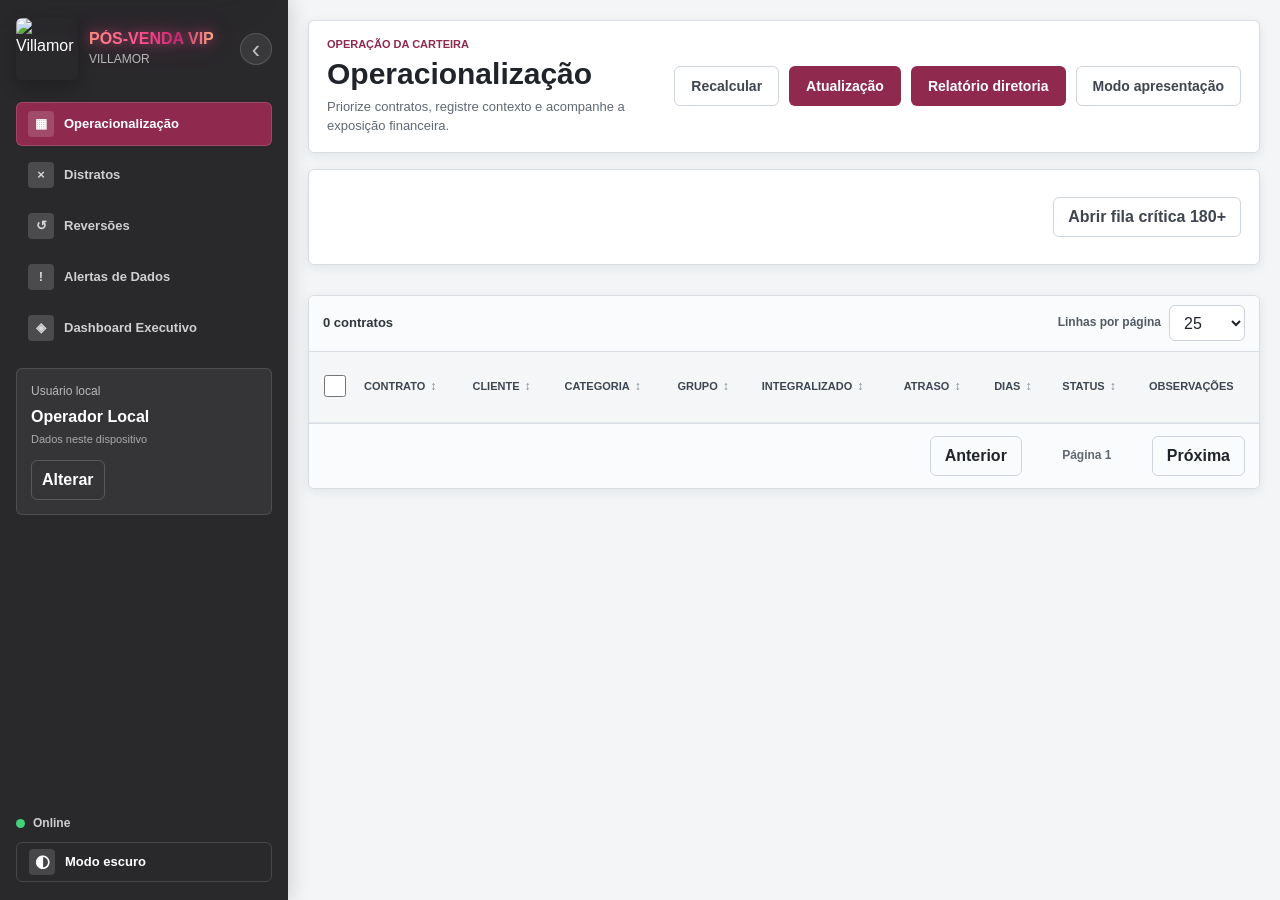
==== commit 72150694: "Publicar experiencia premium e cliente MFA" ====
--- a/index.html
+++ b/index.html
@@ -5,6 +5,7 @@
   <meta name="viewport" content="width=device-width, initial-scale=1.0">
   <meta name="theme-color" content="#522b2c">
   <meta name="description" content="Pós-venda VIP Villamor: operação, contratos e gestão da inadimplência.">
+  <meta http-equiv="Content-Security-Policy" content="default-src 'self'; script-src 'self'; style-src 'self' 'unsafe-inline' https://fonts.googleapis.com; font-src 'self' https://fonts.gstatic.com; img-src 'self' data:; connect-src 'self' https://vvslbuolpbcqwwmdgzuz.supabase.co; worker-src 'self'; manifest-src 'self'; object-src 'none'; base-uri 'self'; form-action 'self'; frame-src 'none'; upgrade-insecure-requests">
   <meta name="apple-mobile-web-app-capable" content="yes">
   <meta name="apple-mobile-web-app-status-bar-style" content="black-translucent">
   <title>PÓS-VENDA VIP | Villamor</title>
@@ -14,12 +15,12 @@
   <link rel="preconnect" href="https://fonts.googleapis.com">
   <link rel="preconnect" href="https://fonts.gstatic.com" crossorigin>
   <link href="https://fonts.googleapis.com/css2?family=Inter:wght@400;500;600;700;800&display=swap" rel="stylesheet">
-  <link rel="stylesheet" href="css/style.css?v=20260613-1">
-  <script src="https://cdn.jsdelivr.net/npm/chart.js@4.4.7/dist/chart.umd.min.js" defer></script>
-  <script src="https://cdn.jsdelivr.net/npm/xlsx@0.18.5/dist/xlsx.full.min.js" defer></script>
-  <script src="js/app.js?v=20260613-1" type="module"></script>
+  <link rel="stylesheet" href="css/style.css?v=20260613-4">
+  <script src="vendor/chart.umd.min.js?v=4.4.7" defer></script>
+  <script src="vendor/xlsx.full.min.js?v=0.20.3" defer></script>
+  <script src="js/app.js?v=20260613-4" type="module"></script>
 </head>
-<body>
+<body data-active-tab="operational">
   <a class="skip-link" href="#mainContent">Ir para o conteúdo principal</a>
 
   <section class="auth-gate" id="authGate" role="dialog" aria-modal="true" aria-labelledby="authTitle" aria-describedby="authDescription" hidden>
@@ -41,7 +42,7 @@
         </label>
         <label>
           Senha
-          <input type="password" id="authPassword" autocomplete="current-password" minlength="8" required>
+          <input type="password" id="authPassword" autocomplete="current-password" minlength="15" required>
         </label>
         <p class="auth-message" id="authMessage" role="status" aria-live="polite"></p>
         <button class="primary-button auth-submit" id="authSubmitButton" type="submit">Entrar</button>
@@ -55,31 +56,34 @@
     <aside class="sidebar" aria-label="Menu principal">
       <div class="brand">
         <img src="assets/logo.png" alt="Villamor" class="brand-logo">
-        <div>
-          <strong>VILLAMOR</strong>
-          <span>PÓS-VENDA VIP</span>
-        </div>
-      </div>
-      <nav class="nav-tabs" aria-label="Navegação principal">
-        <button class="nav-tab active" id="operationalTab" type="button" data-tab-target="operational" aria-controls="operationalPanel">
+        <div class="brand-copy">
+          <strong class="brand-main-title">PÓS-VENDA VIP</strong>
+          <span>VILLAMOR</span>
+        </div>
+        <button class="navigation-toggle" id="navigationToggle" type="button" aria-controls="primaryNavigation" aria-expanded="true" aria-label="Recolher menu para a lateral" title="Recolher menu para a lateral">
+          <span class="navigation-toggle-icon" aria-hidden="true"></span>
+        </button>
+      </div>
+      <nav class="nav-tabs" id="primaryNavigation" aria-label="Navegação principal">
+        <button class="nav-tab active" id="operationalTab" type="button" data-tab-target="operational" aria-controls="operationalPanel" aria-label="Operacionalização" title="Operacionalização">
           <span class="nav-icon" aria-hidden="true">▦</span>
-          Operacionalização
-        </button>
-        <button class="nav-tab" id="terminationsTab" type="button" data-tab-target="terminations" aria-controls="terminationsPanel">
+          <span class="nav-label">Operacionalização</span>
+        </button>
+        <button class="nav-tab" id="terminationsTab" type="button" data-tab-target="terminations" aria-controls="terminationsPanel" aria-label="Distratos" title="Distratos">
           <span class="nav-icon" aria-hidden="true">×</span>
-          Distratos
-        </button>
-        <button class="nav-tab" id="reversionsTab" type="button" data-tab-target="reversions" aria-controls="reversionsPanel">
+          <span class="nav-label">Distratos</span>
+        </button>
+        <button class="nav-tab" id="reversionsTab" type="button" data-tab-target="reversions" aria-controls="reversionsPanel" aria-label="Reversões" title="Reversões">
           <span class="nav-icon" aria-hidden="true">↺</span>
-          Reversões
-        </button>
-        <button class="nav-tab" id="healthTab" type="button" data-tab-target="health" aria-controls="healthPanel">
+          <span class="nav-label">Reversões</span>
+        </button>
+        <button class="nav-tab" id="healthTab" type="button" data-tab-target="health" aria-controls="healthPanel" aria-label="Alertas de Dados" title="Alertas de Dados">
           <span class="nav-icon" aria-hidden="true">!</span>
-          Alertas de Dados
-        </button>
-        <button class="nav-tab" id="executiveTab" type="button" data-tab-target="executive" aria-controls="executivePanel">
+          <span class="nav-label">Alertas de Dados</span>
+        </button>
+        <button class="nav-tab" id="executiveTab" type="button" data-tab-target="executive" aria-controls="executivePanel" aria-label="Dashboard Executivo" title="Dashboard Executivo">
           <span class="nav-icon" aria-hidden="true">◈</span>
-          Dashboard Executivo
+          <span class="nav-label">Dashboard Executivo</span>
         </button>
       </nav>
       <div class="sidebar-card">
@@ -105,16 +109,19 @@
 
     <main class="main" id="mainContent" tabindex="-1">
       <header class="topbar">
-        <div>
-          <h1>VILLAMOR • PÓS-VENDA VIP</h1>
+        <div class="topbar-context">
+          <p class="eyebrow" id="topbarEyebrow">Operação da carteira</p>
+          <h1 id="topbarTitle">Operacionalização</h1>
+          <p id="topbarDescription">Priorize contratos, registre contexto e acompanhe a exposição financeira.</p>
         </div>
         <div class="topbar-actions">
           <button class="secondary-button" id="refreshButton" type="button">Recalcular</button>
-          <label class="primary-button file-button">
+          <label class="primary-button file-button contextual-action" data-tabs="operational health">
             Atualização
             <input type="file" id="uploadInput" accept=".xlsx,.xls" aria-label="Selecionar planilha para atualização">
           </label>
-          <button class="primary-button" id="executiveReportButton" type="button">Relatório diretoria</button>
+          <button class="primary-button contextual-action" id="executiveReportButton" type="button" data-tabs="executive">Relatório diretoria</button>
+          <button class="secondary-button contextual-action" id="presentationModeButton" type="button" data-tabs="executive" aria-pressed="false">Modo apresentação</button>
         </div>
       </header>
 
@@ -169,18 +176,27 @@
           <button class="secondary-button" id="clearFiltersButton" type="button">Limpar filtros</button>
         </div>
       </section>
+      <div class="active-filter-chips" id="activeFilterChips" aria-label="Filtros ativos" aria-live="polite" hidden></div>
 
       <section class="tab-panel active" id="operationalPanel" role="region" aria-labelledby="operationalTab">
         <div class="section-header performance-section-header">
           <div class="performance-meter" id="operationalPerformance"></div>
-          <div class="table-actions">
-            <button class="danger-button" id="bulkTerminateButton" type="button">Distratar seleção</button>
+          <div class="operational-quick-actions">
+            <button class="secondary-button" id="priorityQueueButton" type="button">Abrir fila crítica 180+</button>
           </div>
         </div>
 
         <div class="metrics-row" id="operationalKpis" aria-live="polite"></div>
+        <button class="secondary-button kpi-disclosure-button" id="operationalKpiToggle" type="button" aria-expanded="false">Ver todos os indicadores</button>
 
         <div class="table-shell">
+          <div class="bulk-selection-bar" id="bulkSelectionBar" aria-live="polite" hidden>
+            <strong id="bulkSelectionCount">0 contratos selecionados</strong>
+            <div>
+              <button class="ghost-button" id="clearSelectionButton" type="button">Cancelar seleção</button>
+              <button class="danger-button" id="bulkTerminateButton" type="button">Distratar selecionados</button>
+            </div>
+          </div>
           <div class="table-toolbar">
             <strong id="tableSummary" aria-live="polite">0 contratos</strong>
             <div class="pagination-size">
@@ -193,6 +209,7 @@
               </select>
             </div>
           </div>
+          <div class="mobile-contract-list" id="contractsMobileList" aria-label="Contratos da carteira"></div>
           <div class="table-scroll" tabindex="0" aria-labelledby="tableSummary">
             <table class="data-table">
               <caption class="sr-only">Contratos da carteira conforme os filtros aplicados</caption>
@@ -395,61 +412,69 @@
           </div>
 
           <div class="executive-brief" id="executiveBrief"></div>
-          <div class="metrics-grid" id="executiveKpis" aria-live="polite"></div>
-
-          <div class="dashboard-grid">
-            <article class="chart-panel wide">
-              <div class="panel-header">
-                <h3>Evolução da inadimplência</h3>
-              </div>
-              <canvas id="evolutionChart" role="img" aria-label="Gráfico da evolução da inadimplência"></canvas>
-            </article>
-            <article class="chart-panel">
-              <div class="panel-header">
-                <h3>Distribuição por categoria</h3>
-              </div>
-              <canvas id="categoryChart" role="img" aria-label="Gráfico de distribuição por categoria"></canvas>
-            </article>
-            <article class="chart-panel">
-              <div class="panel-header">
-                <h3>Distribuição financeira</h3>
-              </div>
-              <canvas id="donutChart" role="img" aria-label="Gráfico de distribuição financeira"></canvas>
-            </article>
-            <article class="chart-panel">
-              <div class="panel-header">
-                <h3>Funil operacional</h3>
-              </div>
-              <canvas id="funnelChart" role="img" aria-label="Gráfico do funil operacional"></canvas>
-            </article>
-            <article class="chart-panel">
-              <div class="panel-header">
-                <h3>Aging list</h3>
-              </div>
-              <canvas id="agingChart" role="img" aria-label="Gráfico de contratos por faixa de atraso"></canvas>
-            </article>
-            <article class="chart-panel wide">
-              <div class="panel-header">
-                <h3>Heatmap grupo/categoria</h3>
-              </div>
-              <div id="heatmapGrid" class="heatmap-grid"></div>
-            </article>
-          </div>
-
-          <div class="executive-bottom">
-            <article class="chart-panel">
-              <div class="panel-header">
-                <h3>Top 20 inadimplentes</h3>
-              </div>
-              <div id="rankingTable" class="ranking-list"></div>
-            </article>
-            <article class="chart-panel insights-panel">
-              <div class="panel-header">
-                <h3>Insights estratégicos</h3>
-              </div>
-              <div id="insightsList" class="insights-list"></div>
-            </article>
-          </div>
+          <div class="metrics-grid executive-primary-kpis" id="executivePrimaryKpis" aria-live="polite"></div>
+
+          <details class="executive-disclosure" id="executiveDetails">
+            <summary>Indicadores complementares</summary>
+            <div class="metrics-grid" id="executiveKpis" aria-live="polite"></div>
+          </details>
+
+          <details class="executive-disclosure executive-analytics" id="executiveAnalytics" open>
+            <summary>Análises e concentrações</summary>
+            <div class="dashboard-grid">
+              <article class="chart-panel wide">
+                <div class="panel-header">
+                  <h3>Evolução da inadimplência</h3>
+                </div>
+                <canvas id="evolutionChart" role="img" aria-label="Gráfico da evolução da inadimplência"></canvas>
+              </article>
+              <article class="chart-panel">
+                <div class="panel-header">
+                  <h3>Distribuição por categoria</h3>
+                </div>
+                <canvas id="categoryChart" role="img" aria-label="Gráfico de distribuição por categoria"></canvas>
+              </article>
+              <article class="chart-panel">
+                <div class="panel-header">
+                  <h3>Distribuição financeira</h3>
+                </div>
+                <canvas id="donutChart" role="img" aria-label="Gráfico de distribuição financeira"></canvas>
+              </article>
+              <article class="chart-panel">
+                <div class="panel-header">
+                  <h3>Funil operacional</h3>
+                </div>
+                <canvas id="funnelChart" role="img" aria-label="Gráfico do funil operacional"></canvas>
+              </article>
+              <article class="chart-panel">
+                <div class="panel-header">
+                  <h3>Aging list</h3>
+                </div>
+                <canvas id="agingChart" role="img" aria-label="Gráfico de contratos por faixa de atraso"></canvas>
+              </article>
+              <article class="chart-panel wide">
+                <div class="panel-header">
+                  <h3>Heatmap grupo/categoria</h3>
+                </div>
+                <div id="heatmapGrid" class="heatmap-grid"></div>
+              </article>
+            </div>
+
+            <div class="executive-bottom">
+              <article class="chart-panel">
+                <div class="panel-header">
+                  <h3>Top 20 inadimplentes</h3>
+                </div>
+                <div id="rankingTable" class="ranking-list"></div>
+              </article>
+              <article class="chart-panel insights-panel">
+                <div class="panel-header">
+                  <h3>Insights estratégicos</h3>
+                </div>
+                <div id="insightsList" class="insights-list"></div>
+              </article>
+            </div>
+          </details>
         </div>
       </section>
     </main>
@@ -461,7 +486,9 @@
       <p class="modal-alert" id="terminateDialogDescription">Esta operação removerá o contrato dos indicadores ativos.</p>
       <label id="terminationContractField" hidden>
         Contrato
-        <select id="terminationContractSelect"></select>
+        <input type="search" id="terminationContractSearch" autocomplete="off" placeholder="Digite cliente, contrato, CPF ou telefone" aria-autocomplete="list" aria-controls="terminationContractResults">
+        <select id="terminationContractSelect" class="sr-only" tabindex="-1" aria-hidden="true"></select>
+        <div class="contract-search-results" id="terminationContractResults" role="listbox" aria-label="Contratos encontrados" hidden></div>
       </label>
       <div class="termination-contract-summary" id="terminationContractSummary"></div>
       <label class="termination-date-field">
@@ -575,5 +602,6 @@
     <span class="filter-fab-icon" aria-hidden="true"></span>
     <span class="filter-fab-badge" id="filterActiveCount" aria-hidden="true" hidden>0</span>
   </button>
+  <button class="presentation-exit" id="presentationExitButton" type="button" hidden>Sair da apresentação</button>
 </body>
 </html>
--- a/css/style.css
+++ b/css/style.css
@@ -2466,18 +2466,22 @@
 }
 
 .app-shell {
-  grid-template-columns: 248px minmax(0, 1fr);
+  grid-template-columns: 288px minmax(0, 1fr);
+  transition: grid-template-columns 180ms ease;
 }
 
 .sidebar {
   padding: 18px 16px;
   background: #29282b;
   box-shadow: 4px 0 18px rgba(25, 24, 27, 0.14);
+  overflow-x: hidden;
+  transition: padding 180ms ease;
 }
 
 .brand {
   gap: 11px;
   margin-bottom: 22px;
+  min-width: 0;
 }
 
 .brand-logo {
@@ -2486,13 +2490,58 @@
   box-shadow: 0 8px 18px rgba(0, 0, 0, 0.24);
 }
 
-.brand strong {
-  font-size: 17px;
+.brand-copy {
+  flex: 1 1 auto;
+  min-width: 0;
+}
+
+.brand strong.brand-main-title {
+  width: fit-content;
+  max-width: 100%;
+  color: #ff719c;
+  font-size: 16px;
+  font-weight: 800;
+  line-height: 1.15;
+  white-space: nowrap;
+  background: linear-gradient(90deg, #ff8b83 0%, #ff4f91 42%, #c82772 72%, #ffae85 100%);
+  background-clip: text;
+  -webkit-background-clip: text;
+  -webkit-text-fill-color: transparent;
+  filter: drop-shadow(0 0 6px rgba(255, 75, 139, 0.58)) drop-shadow(0 0 12px rgba(211, 39, 111, 0.24));
 }
 
 .brand span {
   color: rgba(255, 255, 255, 0.68);
   font-size: 12px;
+  font-weight: 400;
+}
+
+.navigation-toggle {
+  display: grid;
+  flex: 0 0 32px;
+  place-items: center;
+  width: 32px;
+  height: 32px;
+  margin-left: auto;
+  padding: 0;
+  border: 1px solid rgba(255, 255, 255, 0.16);
+  border-radius: 50%;
+  background: rgba(255, 255, 255, 0.08);
+  color: #ffffff;
+  cursor: pointer;
+}
+
+.navigation-toggle:hover {
+  background: rgba(255, 255, 255, 0.16);
+}
+
+.navigation-toggle-icon::before {
+  content: "\2039";
+  display: block;
+  font-size: 25px;
+  font-weight: 500;
+  line-height: 1;
+  transform: translateY(-1px);
 }
 
 .nav-tabs {
@@ -3607,6 +3656,117 @@
   }
 }
 
+@media (min-width: 981px) {
+  body.navigation-collapsed .app-shell {
+    grid-template-columns: 76px minmax(0, 1fr);
+  }
+
+  body.navigation-collapsed .sidebar {
+    padding-right: 10px;
+    padding-left: 10px;
+  }
+
+  body.navigation-collapsed .brand {
+    flex-direction: column;
+    gap: 9px;
+  }
+
+  body.navigation-collapsed .brand-logo {
+    width: 48px;
+    height: 48px;
+  }
+
+  body.navigation-collapsed .brand-copy,
+  body.navigation-collapsed .sidebar-card,
+  body.navigation-collapsed .sidebar-footer {
+    display: none;
+  }
+
+  body.navigation-collapsed .navigation-toggle {
+    margin-left: 0;
+  }
+
+  body.navigation-collapsed .navigation-toggle-icon::before {
+    content: "\203A";
+  }
+
+  body.navigation-collapsed .nav-tab {
+    justify-content: center;
+    min-height: 44px;
+    padding-right: 0;
+    padding-left: 0;
+  }
+
+  body.navigation-collapsed .nav-label {
+    display: none;
+  }
+}
+
+@media (max-width: 980px) {
+  .brand {
+    margin-bottom: 10px;
+  }
+
+  .brand-logo {
+    width: 50px;
+    height: 50px;
+  }
+
+  .brand strong.brand-main-title {
+    font-size: 16px;
+  }
+
+  .navigation-toggle-icon::before {
+    content: "\2303";
+    font-size: 19px;
+    transform: translateY(2px);
+  }
+
+  .nav-tabs,
+  .sidebar-footer {
+    max-height: 180px;
+    opacity: 1;
+    transform: translateY(0);
+    transition: max-height 180ms ease, margin 180ms ease, padding 180ms ease, opacity 120ms ease, transform 180ms ease;
+  }
+
+  body.navigation-collapsed .brand {
+    margin-bottom: 0;
+  }
+
+  body.navigation-collapsed .navigation-toggle-icon::before {
+    content: "\2304";
+    transform: translateY(-2px);
+  }
+
+  body.navigation-collapsed .nav-tabs,
+  body.navigation-collapsed .sidebar-footer {
+    max-height: 0;
+    margin-top: 0;
+    margin-bottom: 0;
+    padding-top: 0;
+    padding-bottom: 0;
+    overflow: hidden;
+    opacity: 0;
+    pointer-events: none;
+    transform: translateY(-8px);
+  }
+}
+
+@media (max-width: 420px) {
+  .brand-copy {
+    overflow: hidden;
+  }
+
+  .brand strong.brand-main-title {
+    font-size: 15px;
+  }
+
+  .brand span {
+    font-size: 11px;
+  }
+}
+
 @media (prefers-reduced-motion: reduce) {
   *,
   *::before,
@@ -3617,3 +3777,536 @@
     transition-duration: 0.01ms !important;
   }
 }
+
+/* Premium workflow layer: contextual actions, mobile operation and executive focus. */
+.topbar-context {
+  min-width: 0;
+}
+
+.topbar-context .eyebrow {
+  margin-bottom: 3px;
+}
+
+.topbar-context h1 {
+  font-size: clamp(22px, 2.4vw, 30px);
+}
+
+.topbar-context > p:last-child {
+  max-width: 680px;
+  margin: 6px 0 0;
+  color: var(--muted);
+  font-size: 13px;
+}
+
+.active-filter-chips {
+  display: flex;
+  flex-wrap: wrap;
+  gap: 8px;
+  margin: -2px 0 14px;
+}
+
+.filter-chip {
+  display: inline-flex;
+  align-items: center;
+  gap: 8px;
+  min-height: 34px;
+  padding: 6px 10px;
+  border: 1px solid rgba(143, 41, 78, 0.24);
+  border-radius: 999px;
+  background: rgba(143, 41, 78, 0.07);
+  color: var(--brand-dark);
+  font-size: 12px;
+  font-weight: 700;
+}
+
+.filter-chip span:last-child {
+  font-size: 16px;
+  line-height: 1;
+}
+
+.bulk-selection-bar {
+  display: flex;
+  align-items: center;
+  justify-content: space-between;
+  gap: 14px;
+  min-height: 58px;
+  padding: 10px 14px;
+  border-bottom: 1px solid rgba(143, 41, 78, 0.2);
+  background: linear-gradient(90deg, rgba(143, 41, 78, 0.09), rgba(143, 41, 78, 0.03));
+}
+
+.bulk-selection-bar > div {
+  display: flex;
+  gap: 8px;
+}
+
+.bulk-selection-bar strong {
+  color: var(--brand-dark);
+  font-size: 13px;
+}
+
+.operational-quick-actions {
+  display: flex;
+  align-items: center;
+  justify-content: flex-end;
+}
+
+#operationalKpis .metric-card strong {
+  font-size: 17px;
+  white-space: nowrap;
+}
+
+.mobile-contract-list,
+.kpi-disclosure-button {
+  display: none;
+}
+
+.notes-editor {
+  display: grid;
+  gap: 3px;
+}
+
+.note-save-status {
+  min-height: 15px;
+  color: var(--muted);
+  font-size: 10px;
+}
+
+.note-save-status[data-tone="success"] {
+  color: var(--green);
+}
+
+.note-save-status[data-tone="error"] {
+  color: var(--red);
+}
+
+#terminationContractField {
+  position: relative;
+}
+
+.contract-search-results {
+  position: absolute;
+  top: calc(100% + 5px);
+  right: 0;
+  left: 0;
+  z-index: 8;
+  max-height: 310px;
+  overflow-y: auto;
+  border: 1px solid var(--line);
+  border-radius: 6px;
+  background: var(--surface-strong);
+  box-shadow: var(--shadow);
+}
+
+.contract-search-results > button {
+  display: grid;
+  grid-template-columns: minmax(0, 1fr) auto;
+  gap: 12px;
+  width: 100%;
+  min-height: 58px;
+  padding: 10px 12px;
+  border: 0;
+  border-bottom: 1px solid var(--line);
+  background: transparent;
+  color: var(--ink);
+  text-align: left;
+}
+
+.contract-search-results > button:last-child {
+  border-bottom: 0;
+}
+
+.contract-search-results > button:hover,
+.contract-search-results > button:focus-visible {
+  background: var(--surface-soft);
+}
+
+.contract-search-results > button > span:last-of-type {
+  text-align: right;
+}
+
+.contract-search-results strong,
+.contract-search-results small {
+  display: block;
+}
+
+.contract-search-results small {
+  margin-top: 3px;
+  color: var(--muted);
+  font-size: 10px;
+}
+
+.contract-search-empty {
+  margin: 0;
+  padding: 16px;
+  color: var(--muted);
+  text-align: center;
+}
+
+.executive-primary-kpis {
+  grid-template-columns: repeat(4, minmax(0, 1fr));
+  margin-bottom: 14px;
+}
+
+.executive-primary-kpis .metric-card {
+  min-height: 122px;
+}
+
+.executive-primary-kpis .metric-card strong {
+  font-size: clamp(20px, 2vw, 28px);
+}
+
+.executive-disclosure {
+  margin-bottom: 14px;
+  border: 1px solid var(--line);
+  border-radius: var(--radius);
+  background: var(--surface);
+  box-shadow: var(--shadow-soft);
+}
+
+.executive-disclosure > summary {
+  padding: 14px 16px;
+  color: var(--brand-dark);
+  font-size: 13px;
+  font-weight: 800;
+  cursor: pointer;
+}
+
+.executive-disclosure > .metrics-grid,
+.executive-disclosure > .dashboard-grid,
+.executive-disclosure > .executive-bottom {
+  margin: 0;
+  padding: 0 14px 14px;
+}
+
+.executive-disclosure > .metrics-grid {
+  grid-template-columns: repeat(4, minmax(0, 1fr));
+}
+
+.presentation-exit {
+  position: fixed;
+  top: 18px;
+  right: 18px;
+  z-index: 1500;
+  min-height: 42px;
+  padding: 0 16px;
+  border: 1px solid rgba(255, 255, 255, 0.28);
+  border-radius: 6px;
+  background: #29282b;
+  color: #fff;
+  font-weight: 800;
+  box-shadow: var(--shadow);
+}
+
+body.presentation-mode {
+  background: var(--bg);
+}
+
+body.presentation-mode .app-shell {
+  display: block;
+}
+
+body.presentation-mode .sidebar,
+body.presentation-mode .topbar,
+body.presentation-mode .filter-fab,
+body.presentation-mode .active-filter-chips {
+  display: none !important;
+}
+
+body.presentation-mode .main {
+  width: min(1500px, 100%);
+  margin: 0 auto;
+  padding: 24px;
+}
+
+body.presentation-mode #executivePanel {
+  display: block;
+}
+
+body.presentation-mode .dashboard-report-area > .section-header {
+  padding-right: 170px;
+}
+
+[data-theme="dark"] .filter-chip {
+  border-color: rgba(214, 83, 120, 0.38);
+  background: rgba(214, 83, 120, 0.12);
+  color: #f5b0c4;
+}
+
+[data-theme="dark"] .bulk-selection-bar {
+  background: linear-gradient(90deg, rgba(214, 83, 120, 0.16), rgba(214, 83, 120, 0.05));
+}
+
+[data-theme="dark"] .bulk-selection-bar strong {
+  color: #f5b0c4;
+}
+
+@media (max-width: 980px) {
+  .topbar-context > p:last-child {
+    max-width: 520px;
+  }
+
+  .executive-primary-kpis,
+  .executive-disclosure > .metrics-grid {
+    grid-template-columns: repeat(2, minmax(0, 1fr));
+  }
+}
+
+@media (max-width: 720px) {
+  .topbar {
+    align-items: stretch;
+  }
+
+  .topbar-context > p:last-child {
+    font-size: 12px;
+  }
+
+  .topbar-actions {
+    display: flex;
+    flex-wrap: wrap;
+  }
+
+  .topbar-actions > * {
+    flex: 1 1 140px;
+  }
+
+  .active-filter-chips {
+    flex-wrap: nowrap;
+    overflow-x: auto;
+    padding: 1px 0 4px;
+    scrollbar-width: none;
+  }
+
+  .filter-chip {
+    flex: 0 0 auto;
+  }
+
+  .bulk-selection-bar {
+    position: sticky;
+    top: 8px;
+    z-index: 5;
+    align-items: stretch;
+    flex-direction: column;
+  }
+
+  .performance-section-header {
+    align-items: stretch;
+  }
+
+  .operational-quick-actions,
+  .operational-quick-actions button {
+    width: 100%;
+  }
+
+  .bulk-selection-bar > div {
+    display: grid;
+    grid-template-columns: 1fr 1fr;
+  }
+
+  .table-scroll {
+    display: none;
+  }
+
+  .mobile-contract-list {
+    display: grid;
+  }
+
+  .mobile-empty-state {
+    padding: 28px 16px;
+    color: var(--muted);
+    text-align: center;
+  }
+
+  .mobile-contract-card {
+    border-bottom: 1px solid var(--line);
+    background: var(--surface);
+  }
+
+  .mobile-contract-card-head {
+    display: grid;
+    grid-template-columns: 42px minmax(0, 1fr);
+    align-items: stretch;
+  }
+
+  .mobile-contract-select {
+    display: grid;
+    place-items: center;
+    border-right: 1px solid var(--line);
+  }
+
+  .mobile-row-check {
+    width: 20px;
+    height: 20px;
+    accent-color: var(--brand);
+  }
+
+  .mobile-contract-summary {
+    display: grid;
+    grid-template-columns: minmax(0, 1fr) auto;
+    align-items: center;
+    gap: 12px;
+    min-height: 84px;
+    padding: 12px;
+    border: 0;
+    background: transparent;
+    color: var(--ink);
+    text-align: left;
+  }
+
+  .mobile-contract-summary strong,
+  .mobile-contract-summary small {
+    display: block;
+  }
+
+  .mobile-contract-summary small {
+    margin-top: 4px;
+    color: var(--muted);
+    font-size: 11px;
+  }
+
+  .mobile-contract-risk {
+    text-align: right;
+  }
+
+  .mobile-contract-risk > strong {
+    color: var(--red);
+    font-variant-numeric: tabular-nums;
+  }
+
+  .mobile-contract-details {
+    padding: 0 12px 14px 54px;
+  }
+
+  .mobile-contract-details dl {
+    display: grid;
+    grid-template-columns: repeat(2, minmax(0, 1fr));
+    gap: 10px;
+    margin: 0 0 12px;
+  }
+
+  .mobile-contract-details dl > div {
+    padding: 9px;
+    border-radius: 5px;
+    background: var(--surface-soft);
+  }
+
+  .mobile-contract-details dt {
+    color: var(--muted);
+    font-size: 10px;
+    font-weight: 800;
+    text-transform: uppercase;
+  }
+
+  .mobile-contract-details dd {
+    margin: 4px 0 0;
+    overflow-wrap: anywhere;
+    font-size: 12px;
+    font-weight: 700;
+  }
+
+  .mobile-notes-label {
+    display: grid;
+    gap: 5px;
+  }
+
+  .mobile-notes-input {
+    min-height: 76px;
+    resize: vertical;
+  }
+
+  .mobile-terminate-button {
+    width: 100%;
+    margin-top: 10px;
+  }
+
+  .kpi-disclosure-button {
+    display: block;
+    width: 100%;
+    margin: -4px 0 14px;
+  }
+
+  #operationalKpis {
+    grid-template-columns: repeat(2, minmax(0, 1fr));
+  }
+
+  #operationalKpis:not(.show-all) .operational-secondary-kpi {
+    display: none;
+  }
+
+  #operationalKpis:not(.show-all) .operational-primary-kpi:last-child {
+    grid-column: 1 / -1;
+  }
+
+  .executive-brief {
+    display: flex;
+    overflow-x: auto;
+    scroll-snap-type: x mandatory;
+    scrollbar-width: none;
+  }
+
+  .brief-lead,
+  .brief-item {
+    flex: 0 0 min(86vw, 330px);
+    scroll-snap-align: start;
+  }
+
+  .executive-primary-kpis {
+    grid-template-columns: repeat(2, minmax(0, 1fr));
+  }
+
+  .executive-primary-kpis .metric-card {
+    min-height: 108px;
+  }
+
+  .executive-disclosure > .metrics-grid {
+    grid-template-columns: repeat(2, minmax(0, 1fr));
+  }
+
+  .executive-disclosure > summary {
+    min-height: 48px;
+  }
+
+  .contract-search-results {
+    position: static;
+    max-height: 260px;
+    margin-top: 6px;
+  }
+
+  body.presentation-mode .main {
+    padding: 10px;
+  }
+}
+
+@media (max-width: 420px) {
+  .topbar-actions > * {
+    flex-basis: calc(50% - 4px);
+  }
+
+  .topbar-actions > .contextual-action:last-child {
+    flex-basis: 100%;
+  }
+
+  #operationalKpis,
+  .executive-primary-kpis,
+  .executive-disclosure > .metrics-grid {
+    grid-template-columns: repeat(2, minmax(0, 1fr));
+  }
+
+  #operationalKpis .metric-card,
+  .executive-primary-kpis .metric-card {
+    min-height: 102px;
+  }
+
+  .mobile-contract-details {
+    padding-left: 12px;
+  }
+
+  .pagination-size label {
+    display: none;
+  }
+
+  .presentation-exit {
+    top: 8px;
+    right: 8px;
+  }
+}
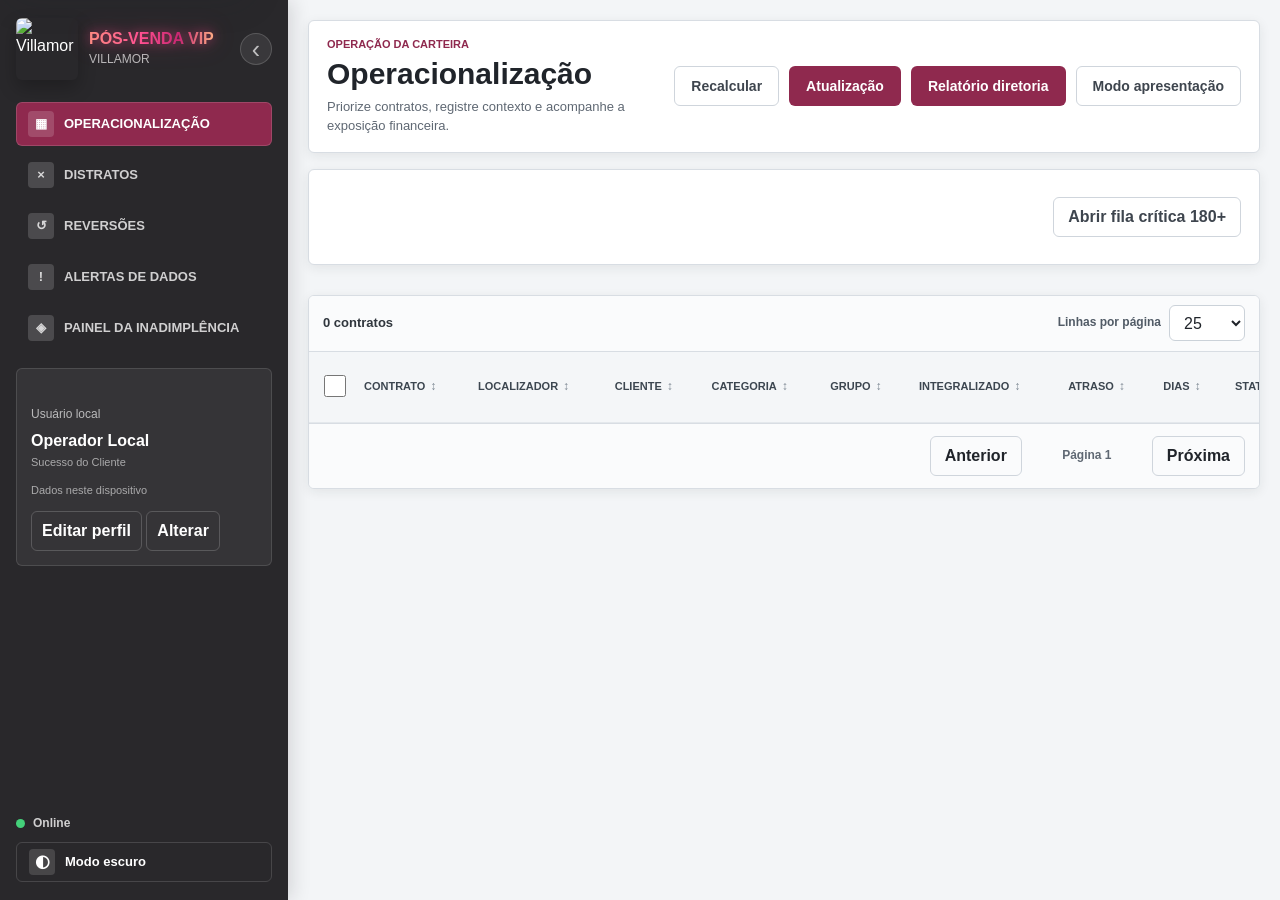
==== commit d492ebb8: "Corrigir precedencia de contratos ativos" ====
--- a/index.html
+++ b/index.html
@@ -15,10 +15,10 @@
   <link rel="preconnect" href="https://fonts.googleapis.com">
   <link rel="preconnect" href="https://fonts.gstatic.com" crossorigin>
   <link href="https://fonts.googleapis.com/css2?family=Inter:wght@400;500;600;700;800&display=swap" rel="stylesheet">
-  <link rel="stylesheet" href="css/style.css?v=20260613-4">
+  <link rel="stylesheet" href="css/style.css?v=20260615-2">
   <script src="vendor/chart.umd.min.js?v=4.4.7" defer></script>
   <script src="vendor/xlsx.full.min.js?v=0.20.3" defer></script>
-  <script src="js/app.js?v=20260613-4" type="module"></script>
+  <script src="js/app.js?v=20260616-1" type="module"></script>
 </head>
 <body data-active-tab="operational">
   <a class="skip-link" href="#mainContent">Ir para o conteúdo principal</a>
@@ -36,16 +36,21 @@
           Nome
           <input type="text" id="authDisplayName" autocomplete="name" placeholder="Seu nome">
         </label>
-        <label>
+        <label id="authEmailField">
           E-mail
           <input type="email" id="authEmail" autocomplete="email" required placeholder="nome@empresa.com">
         </label>
-        <label>
+        <label id="authPasswordField">
           Senha
-          <input type="password" id="authPassword" autocomplete="current-password" minlength="15" required>
+          <input type="password" id="authPassword" autocomplete="current-password" required>
+        </label>
+        <label id="authConfirmPasswordField" hidden>
+          Confirmar nova senha
+          <input type="password" id="authConfirmPassword" autocomplete="new-password">
         </label>
         <p class="auth-message" id="authMessage" role="status" aria-live="polite"></p>
         <button class="primary-button auth-submit" id="authSubmitButton" type="submit">Entrar</button>
+        <button class="auth-forgot-button" id="authForgotButton" type="button">Esqueci minha senha</button>
         <button class="secondary-button auth-mode-button" id="authModeButton" type="button">Criar primeiro acesso</button>
       </form>
       <small class="auth-security">Contas novas dependem de aprovação. Os dados permanecem protegidos no Supabase.</small>
@@ -55,7 +60,7 @@
   <div class="app-shell">
     <aside class="sidebar" aria-label="Menu principal">
       <div class="brand">
-        <img src="assets/logo.png" alt="Villamor" class="brand-logo">
+        <img src="assets/shortcut-logo.png" alt="Villamor" class="brand-logo">
         <div class="brand-copy">
           <strong class="brand-main-title">PÓS-VENDA VIP</strong>
           <span>VILLAMOR</span>
@@ -67,30 +72,37 @@
       <nav class="nav-tabs" id="primaryNavigation" aria-label="Navegação principal">
         <button class="nav-tab active" id="operationalTab" type="button" data-tab-target="operational" aria-controls="operationalPanel" aria-label="Operacionalização" title="Operacionalização">
           <span class="nav-icon" aria-hidden="true">▦</span>
-          <span class="nav-label">Operacionalização</span>
+          <span class="nav-label">OPERACIONALIZAÇÃO</span>
         </button>
         <button class="nav-tab" id="terminationsTab" type="button" data-tab-target="terminations" aria-controls="terminationsPanel" aria-label="Distratos" title="Distratos">
           <span class="nav-icon" aria-hidden="true">×</span>
-          <span class="nav-label">Distratos</span>
+          <span class="nav-label">DISTRATOS</span>
         </button>
         <button class="nav-tab" id="reversionsTab" type="button" data-tab-target="reversions" aria-controls="reversionsPanel" aria-label="Reversões" title="Reversões">
           <span class="nav-icon" aria-hidden="true">↺</span>
-          <span class="nav-label">Reversões</span>
+          <span class="nav-label">REVERSÕES</span>
         </button>
         <button class="nav-tab" id="healthTab" type="button" data-tab-target="health" aria-controls="healthPanel" aria-label="Alertas de Dados" title="Alertas de Dados">
           <span class="nav-icon" aria-hidden="true">!</span>
-          <span class="nav-label">Alertas de Dados</span>
-        </button>
-        <button class="nav-tab" id="executiveTab" type="button" data-tab-target="executive" aria-controls="executivePanel" aria-label="Dashboard Executivo" title="Dashboard Executivo">
+          <span class="nav-label">ALERTAS DE DADOS</span>
+        </button>
+        <button class="nav-tab" id="executiveTab" type="button" data-tab-target="executive" aria-controls="executivePanel" aria-label="Painel da Inadimplência" title="Painel da Inadimplência">
           <span class="nav-icon" aria-hidden="true">◈</span>
-          <span class="nav-label">Dashboard Executivo</span>
+          <span class="nav-label">PAINEL DA INADIMPLÊNCIA</span>
         </button>
       </nav>
-      <div class="sidebar-card">
-        <span id="userModeLabel">Usuário local</span>
-        <strong id="currentUserLabel">Operador Local</strong>
-        <small id="dataModeLabel">Dados neste dispositivo</small>
-        <button class="ghost-button compact" id="changeUserButton" type="button">Alterar</button>
+      <div class="sidebar-card profile-summary">
+        <img class="profile-avatar" id="currentUserAvatar" src="assets/shortcut-logo.png" alt="">
+        <div class="profile-summary-copy">
+          <span id="userModeLabel">Usuário local</span>
+          <strong id="currentUserLabel">Operador Local</strong>
+          <small id="currentUserJobTitle">Sucesso do Cliente</small>
+          <small id="dataModeLabel">Dados neste dispositivo</small>
+        </div>
+        <div class="profile-summary-actions">
+          <button class="ghost-button compact" id="editProfileButton" type="button">Editar perfil</button>
+          <button class="ghost-button compact" id="changeUserButton" type="button">Alterar</button>
+        </div>
       </div>
       <div class="sidebar-footer">
         <div class="connection-status" id="connectionStatus" role="status">
@@ -136,7 +148,7 @@
         <div class="filter-popover-fields">
           <label>
             Busca
-            <input type="search" id="globalSearch" placeholder="Cliente, contrato, CPF, produto">
+            <input type="search" id="globalSearch" placeholder="Cliente, contrato, localizador, CPF">
           </label>
           <label>
             Categoria
@@ -187,7 +199,7 @@
         </div>
 
         <div class="metrics-row" id="operationalKpis" aria-live="polite"></div>
-        <button class="secondary-button kpi-disclosure-button" id="operationalKpiToggle" type="button" aria-expanded="false">Ver todos os indicadores</button>
+        <button class="secondary-button kpi-disclosure-button" id="operationalKpiToggle" type="button" aria-expanded="true" hidden>Ver todos os indicadores</button>
 
         <div class="table-shell">
           <div class="bulk-selection-bar" id="bulkSelectionBar" aria-live="polite" hidden>
@@ -216,7 +228,8 @@
               <thead>
                 <tr>
                   <th scope="col" class="selection-column"><input type="checkbox" id="selectAllRows" aria-label="Selecionar todos os contratos desta página"></th>
-                  <th scope="col" data-sort="contractId"><button class="sort-button" type="button">Contrato</button></th>
+                  <th scope="col" data-sort="contractCode"><button class="sort-button" type="button">Contrato</button></th>
+                  <th scope="col" data-sort="contractId"><button class="sort-button" type="button">Localizador</button></th>
                   <th scope="col" data-sort="primaryClient"><button class="sort-button" type="button">Cliente</button></th>
                   <th scope="col" data-sort="category"><button class="sort-button" type="button">Categoria</button></th>
                   <th scope="col" data-sort="product"><button class="sort-button" type="button">Grupo</button></th>
@@ -224,8 +237,7 @@
                   <th scope="col" data-sort="overdueValue"><button class="sort-button" type="button">Atraso</button></th>
                   <th scope="col" data-sort="daysOverdue"><button class="sort-button" type="button">Dias</button></th>
                   <th scope="col" data-sort="appStatus"><button class="sort-button" type="button">Status</button></th>
-                  <th scope="col">Observações</th>
-                  <th scope="col" data-sort="lastUpdatedAt"><button class="sort-button" type="button">Atualização</button></th>
+                  <th scope="col">Ações</th>
                 </tr>
               </thead>
               <tbody id="contractsTableBody"></tbody>
@@ -244,8 +256,8 @@
         <div class="section-header split termination-hub-header">
           <div>
             <p class="eyebrow">Central de controle</p>
-            <h2>Distratos lançados a partir de 07/05/2026</h2>
-            <p class="section-description">Produção do setor, valores efetivamente retidos e contexto de cada encerramento.</p>
+            <h2>Distratos</h2>
+            <p class="section-description">Lançamentos do Pós-Venda VIP e distratos identificados nas atualizações, sem duplicação.</p>
           </div>
           <div class="termination-hub-actions">
             <button class="primary-button" id="newTerminationButton" type="button">Lançar distrato</button>
@@ -264,7 +276,7 @@
           <div class="filter-popover-fields">
             <label>
               Buscar
-              <input type="search" id="terminationSearch" placeholder="Cliente ou contrato">
+              <input type="search" id="terminationSearch" placeholder="Cliente, contrato ou localizador">
             </label>
             <label>
               Motivo
@@ -282,6 +294,15 @@
               </select>
             </label>
             <label>
+              Origem
+              <select id="terminationOriginFilter">
+                <option value="all">Todas</option>
+                <option value="manual_pending">Lançado no Pós-Venda VIP</option>
+                <option value="source_confirmed">Confirmado pela atualização</option>
+                <option value="source_identified">Identificado na atualização</option>
+              </select>
+            </label>
+            <label>
               De
               <input type="date" id="terminationStartDate">
             </label>
@@ -302,7 +323,7 @@
           </div>
           <div class="table-scroll" tabindex="0" aria-label="Distratos lançados">
             <table class="data-table">
-              <caption class="sr-only">Distratos lançados a partir de 7 de maio de 2026</caption>
+              <caption class="sr-only">Todos os distratos conciliados</caption>
               <thead>
                 <tr>
                   <th scope="col">Contrato</th>
@@ -313,8 +334,8 @@
                   <th scope="col">Abordagem</th>
                   <th scope="col">Valor retido</th>
                   <th scope="col">Reembolso</th>
-                  <th scope="col">Observação</th>
                   <th scope="col">Responsável</th>
+                  <th scope="col">Origem</th>
                   <th scope="col">Ação</th>
                 </tr>
               </thead>
@@ -323,32 +344,6 @@
           </div>
         </div>
         <div class="termination-consolidated" id="terminationConsolidated" aria-live="polite"></div>
-
-        <div class="section-header split historical-section-header">
-          <div>
-            <p class="eyebrow">Histórico importado</p>
-            <h2>Outros distratos identificados na base</h2>
-          </div>
-          <span id="historicalTerminatedSummary" aria-live="polite">0 registros</span>
-        </div>
-        <div class="table-shell compact-table">
-          <div class="table-scroll" tabindex="0" aria-label="Histórico de distratos importados">
-            <table class="data-table">
-              <caption class="sr-only">Outros distratos identificados na base importada</caption>
-              <thead>
-                <tr>
-                  <th scope="col">Contrato</th>
-                  <th scope="col">Cliente</th>
-                  <th scope="col">Integralizado</th>
-                  <th scope="col">Data do distrato</th>
-                  <th scope="col">Motivo identificado</th>
-                  <th scope="col">Origem</th>
-                </tr>
-              </thead>
-              <tbody id="historicalTerminatedTableBody"></tbody>
-            </table>
-          </div>
-        </div>
       </section>
 
       <section class="tab-panel" id="reversionsPanel" role="region" aria-labelledby="reversionsTab">
@@ -486,7 +481,7 @@
       <p class="modal-alert" id="terminateDialogDescription">Esta operação removerá o contrato dos indicadores ativos.</p>
       <label id="terminationContractField" hidden>
         Contrato
-        <input type="search" id="terminationContractSearch" autocomplete="off" placeholder="Digite cliente, contrato, CPF ou telefone" aria-autocomplete="list" aria-controls="terminationContractResults">
+        <input type="search" id="terminationContractSearch" autocomplete="off" placeholder="Digite cliente, contrato, localizador, CPF ou telefone" aria-autocomplete="list" aria-controls="terminationContractResults">
         <select id="terminationContractSelect" class="sr-only" tabindex="-1" aria-hidden="true"></select>
         <div class="contract-search-results" id="terminationContractResults" role="listbox" aria-label="Contratos encontrados" hidden></div>
       </label>
@@ -596,8 +591,52 @@
     </form>
   </dialog>
 
+  <dialog id="profileDialog" class="modal profile-dialog" aria-labelledby="profileDialogTitle">
+    <form method="dialog" id="profileForm">
+      <h2 id="profileDialogTitle">Editar perfil</h2>
+      <div class="profile-editor-header">
+        <img id="profileAvatarPreview" src="assets/shortcut-logo.png" alt="Prévia da foto de perfil">
+        <label class="secondary-button file-button compact">
+          Escolher foto
+          <input type="file" id="profileAvatarInput" accept="image/png,image/jpeg,image/webp">
+        </label>
+      </div>
+      <label>
+        Nome
+        <input type="text" id="profileDisplayName" maxlength="80" required>
+      </label>
+      <label>
+        Função
+        <input type="text" id="profileJobTitle" maxlength="80" placeholder="Ex.: Sucesso do Cliente">
+      </label>
+      <div class="modal-actions">
+        <button type="button" class="secondary-button" id="cancelProfileButton">Cancelar</button>
+        <button type="submit" class="primary-button">Salvar perfil</button>
+      </div>
+    </form>
+  </dialog>
+
   <div id="toastHost" class="toast-host" role="status" aria-live="polite" aria-atomic="true"></div>
   <div id="contractHoverCard" class="contract-hover-card" role="tooltip" hidden></div>
+  <aside id="annotationActionMenu" class="annotation-action-menu" aria-label="Anotação do contrato" hidden>
+    <div class="annotation-menu-heading">
+      <div>
+        <strong id="annotationMenuClient"></strong>
+        <small id="annotationMenuContract"></small>
+      </div>
+      <button class="annotation-menu-close" id="closeAnnotationMenuButton" type="button" aria-label="Fechar">×</button>
+    </div>
+    <p id="annotationMenuPreview" class="annotation-menu-preview"></p>
+    <div id="annotationMenuActions" class="annotation-menu-actions"></div>
+    <div id="annotationEditor" class="annotation-editor" hidden>
+      <label for="annotationText">Anotação</label>
+      <textarea id="annotationText" maxlength="1000" placeholder="Registre o contexto operacional"></textarea>
+      <div>
+        <button class="secondary-button compact" id="cancelAnnotationButton" type="button">Cancelar</button>
+        <button class="primary-button compact" id="saveAnnotationButton" type="button">Salvar</button>
+      </div>
+    </div>
+  </aside>
   <button class="filter-fab" id="filterToggleButton" type="button" aria-expanded="false" aria-label="Abrir filtros" title="Filtros" hidden>
     <span class="filter-fab-icon" aria-hidden="true"></span>
     <span class="filter-fab-badge" id="filterActiveCount" aria-hidden="true" hidden>0</span>
--- a/css/style.css
+++ b/css/style.css
@@ -129,6 +129,25 @@
 .auth-mode-button {
   width: 100%;
   min-height: 44px;
+}
+
+.auth-forgot-button {
+  justify-self: center;
+  min-height: 36px;
+  padding: 4px 10px;
+  border: 0;
+  background: transparent;
+  color: #ffb5c8;
+  font: inherit;
+  font-size: 13px;
+  font-weight: 700;
+  text-decoration: underline;
+  text-underline-offset: 3px;
+}
+
+.auth-forgot-button:hover,
+.auth-forgot-button:focus-visible {
+  color: #fff;
 }
 
 .auth-message {
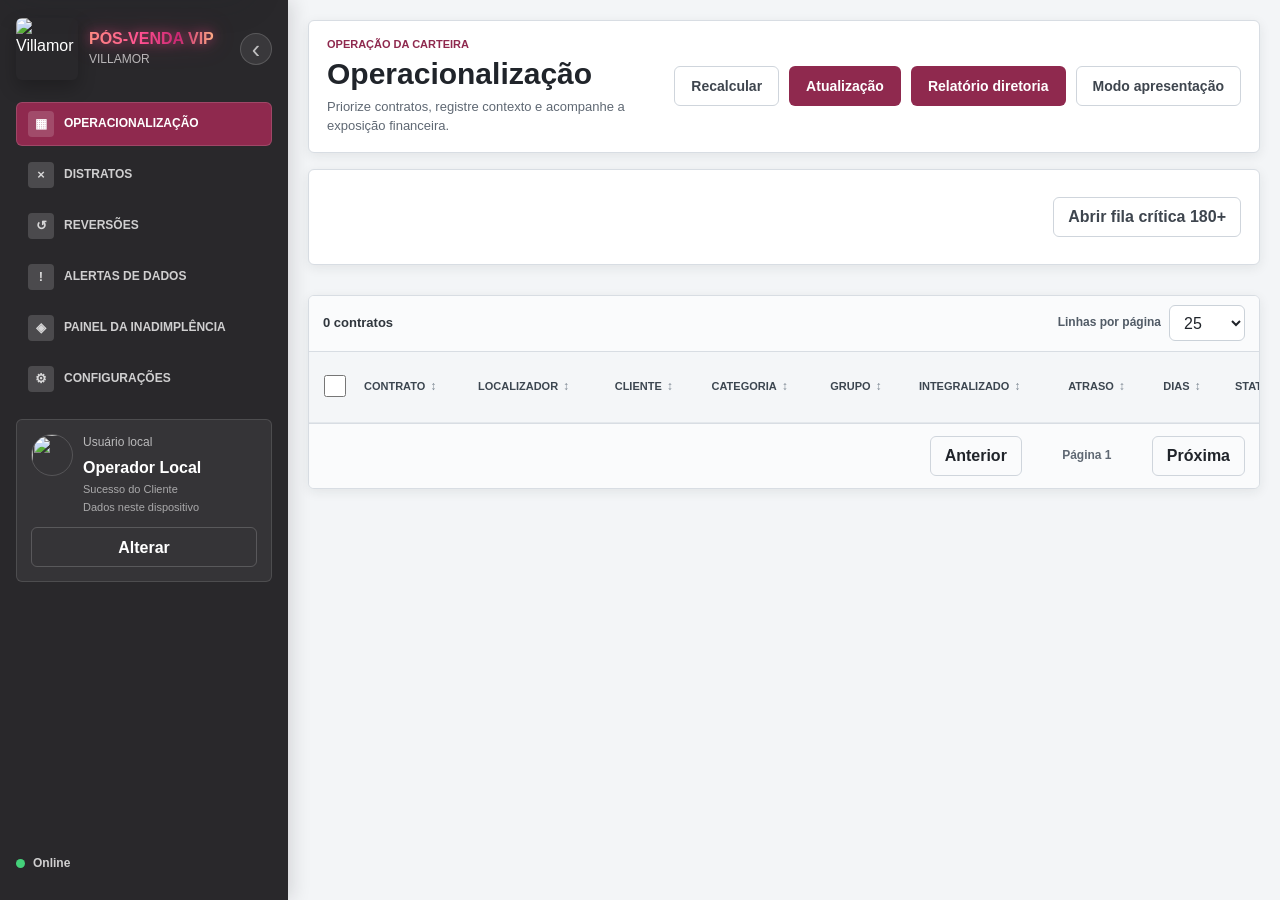
==== commit 97d15579: "Publicar configuracoes e gestao segura de acessos" ====
--- a/index.html
+++ b/index.html
@@ -15,10 +15,10 @@
   <link rel="preconnect" href="https://fonts.googleapis.com">
   <link rel="preconnect" href="https://fonts.gstatic.com" crossorigin>
   <link href="https://fonts.googleapis.com/css2?family=Inter:wght@400;500;600;700;800&display=swap" rel="stylesheet">
-  <link rel="stylesheet" href="css/style.css?v=20260615-2">
+  <link rel="stylesheet" href="css/style.css?v=20260620-1">
   <script src="vendor/chart.umd.min.js?v=4.4.7" defer></script>
   <script src="vendor/xlsx.full.min.js?v=0.20.3" defer></script>
-  <script src="js/app.js?v=20260616-1" type="module"></script>
+  <script src="js/app.js?v=20260620-1" type="module"></script>
 </head>
 <body data-active-tab="operational">
   <a class="skip-link" href="#mainContent">Ir para o conteúdo principal</a>
@@ -90,6 +90,11 @@
           <span class="nav-icon" aria-hidden="true">◈</span>
           <span class="nav-label">PAINEL DA INADIMPLÊNCIA</span>
         </button>
+        <button class="nav-tab" id="settingsTab" type="button" data-tab-target="settings" aria-controls="settingsPanel" aria-label="Configurações" title="Configurações">
+          <span class="nav-icon" aria-hidden="true">⚙</span>
+          <span class="nav-label">CONFIGURAÇÕES</span>
+          <span class="nav-notification-badge" id="settingsNotificationBadge" aria-hidden="true" hidden>0</span>
+        </button>
       </nav>
       <div class="sidebar-card profile-summary">
         <img class="profile-avatar" id="currentUserAvatar" src="assets/shortcut-logo.png" alt="">
@@ -100,7 +105,6 @@
           <small id="dataModeLabel">Dados neste dispositivo</small>
         </div>
         <div class="profile-summary-actions">
-          <button class="ghost-button compact" id="editProfileButton" type="button">Editar perfil</button>
           <button class="ghost-button compact" id="changeUserButton" type="button">Alterar</button>
         </div>
       </div>
@@ -111,10 +115,6 @@
         </div>
         <button class="ghost-button install-app-button" id="installAppButton" type="button" hidden>
           Instalar aplicativo
-        </button>
-        <button class="theme-toggle" id="themeToggle" type="button" aria-pressed="false">
-          <span class="theme-toggle-icon" aria-hidden="true">◐</span>
-          <span id="themeToggleLabel">Modo escuro</span>
         </button>
       </div>
     </aside>
@@ -127,7 +127,7 @@
           <p id="topbarDescription">Priorize contratos, registre contexto e acompanhe a exposição financeira.</p>
         </div>
         <div class="topbar-actions">
-          <button class="secondary-button" id="refreshButton" type="button">Recalcular</button>
+          <button class="secondary-button contextual-action" id="refreshButton" type="button" data-tabs="operational terminations reversions health executive">Recalcular</button>
           <label class="primary-button file-button contextual-action" data-tabs="operational health">
             Atualização
             <input type="file" id="uploadInput" accept=".xlsx,.xls" aria-label="Selecionar planilha para atualização">
@@ -406,16 +406,27 @@
             <span id="dashboardDate"></span>
           </div>
 
+          <div class="metrics-grid executive-primary-kpis" id="executivePrimaryKpis" aria-live="polite"></div>
           <div class="executive-brief" id="executiveBrief"></div>
-          <div class="metrics-grid executive-primary-kpis" id="executivePrimaryKpis" aria-live="polite"></div>
-
-          <details class="executive-disclosure" id="executiveDetails">
-            <summary>Indicadores complementares</summary>
-            <div class="metrics-grid" id="executiveKpis" aria-live="polite"></div>
+
+          <details class="executive-disclosure" id="executivePortfolioDetails">
+            <summary>Composição da Carteira</summary>
+            <div class="metrics-grid executive-group-kpis" id="executivePortfolioKpis" aria-live="polite"></div>
           </details>
 
+          <details class="executive-disclosure" id="executiveRiskDetails" open>
+            <summary>Risco de Recebimento</summary>
+            <div class="metrics-grid executive-group-kpis executive-risk-kpis" id="executiveRiskKpis" aria-live="polite"></div>
+          </details>
+
+          <details class="executive-disclosure" id="executiveRecoveryDetails">
+            <summary>Distratos e Recuperação</summary>
+            <div class="metrics-grid executive-group-kpis" id="executiveRecoveryKpis" aria-live="polite"></div>
+          </details>
+
           <details class="executive-disclosure executive-analytics" id="executiveAnalytics" open>
-            <summary>Análises e concentrações</summary>
+            <summary>Complementares</summary>
+            <div class="metrics-grid executive-group-kpis executive-complementary-kpis" id="executiveComplementaryKpis" aria-live="polite"></div>
             <div class="dashboard-grid">
               <article class="chart-panel wide">
                 <div class="panel-header">
@@ -471,6 +482,159 @@
             </div>
           </details>
         </div>
+      </section>
+
+      <section class="tab-panel settings-panel" id="settingsPanel" role="region" aria-labelledby="settingsTab">
+        <div class="settings-grid">
+          <article class="settings-card settings-profile-card">
+            <div class="settings-card-heading">
+              <div>
+                <p class="eyebrow">Conta pessoal</p>
+                <h2>Perfil</h2>
+              </div>
+              <span class="settings-card-icon" aria-hidden="true">◎</span>
+            </div>
+            <div class="settings-profile-summary">
+              <img id="settingsProfileAvatar" src="assets/shortcut-logo.png" alt="">
+              <div>
+                <strong id="settingsProfileName">Operador Local</strong>
+                <span id="settingsProfileJobTitle">Sucesso do Cliente</span>
+                <small id="settingsProfileRole">Operador</small>
+              </div>
+            </div>
+            <button class="primary-button" id="editProfileButton" type="button">Editar perfil</button>
+          </article>
+
+          <article class="settings-card">
+            <div class="settings-card-heading">
+              <div>
+                <p class="eyebrow">Preferência visual</p>
+                <h2>Aparência</h2>
+              </div>
+              <span class="settings-card-icon" aria-hidden="true">◐</span>
+            </div>
+            <p class="settings-card-description">Alterne o tema sem perder seus filtros ou a tela em uso.</p>
+            <button class="theme-toggle settings-theme-toggle" id="themeToggle" type="button" aria-pressed="false">
+              <span class="theme-toggle-icon" aria-hidden="true">◐</span>
+              <span id="themeToggleLabel">Usar modo escuro</span>
+            </button>
+          </article>
+
+          <article class="settings-card settings-update-card">
+            <div class="settings-card-heading">
+              <div>
+                <p class="eyebrow">Aplicativo instalado</p>
+                <h2>Atualizações</h2>
+              </div>
+              <span class="settings-card-icon" aria-hidden="true">↻</span>
+            </div>
+            <div class="system-version-row">
+              <span>Versão instalada</span>
+              <strong id="systemVersionLabel">2026.06.19</strong>
+            </div>
+            <div class="system-update-status" id="systemUpdateStatus" role="status" aria-live="polite">
+              <span class="system-update-dot" aria-hidden="true"></span>
+              <div>
+                <strong id="systemUpdateTitle">Sistema atualizado</strong>
+                <small id="systemUpdateDescription">Você está usando a versão mais recente disponível.</small>
+              </div>
+            </div>
+            <div class="settings-update-actions">
+              <button class="secondary-button" id="checkForUpdatesButton" type="button">Verificar atualização</button>
+              <button class="primary-button" id="applySystemUpdateButton" type="button" hidden>Atualizar agora</button>
+            </div>
+          </article>
+        </div>
+
+        <section class="access-admin-section" id="accessAdminSection" aria-labelledby="accessAdminTitle" hidden>
+          <div class="access-admin-hero">
+            <div class="access-admin-heading">
+              <span class="access-admin-icon" aria-hidden="true">◆</span>
+              <div>
+                <p class="eyebrow">Central administrativa</p>
+                <h2 id="accessAdminTitle">Gestão de usuários</h2>
+                <p class="section-description">Aprove acessos, distribua responsabilidades e bloqueie contas com rastreabilidade.</p>
+              </div>
+            </div>
+            <div class="access-admin-assurances" aria-label="Proteções da gestão de acessos">
+              <span>RBAC por papel</span>
+              <span>Auditoria ativa</span>
+              <span>Conta principal protegida</span>
+            </div>
+            <button class="secondary-button access-refresh-button" id="refreshAccessUsersButton" type="button">
+              <span aria-hidden="true">↻</span>
+              Atualizar usuários
+            </button>
+          </div>
+
+          <div class="metrics-row access-summary" id="accessSummary" aria-live="polite"></div>
+
+          <div class="access-pending-banner" id="accessPendingBanner" hidden>
+            <div>
+              <strong id="accessPendingTitle">Há solicitações aguardando decisão</strong>
+              <span id="accessPendingDescription">Revise o papel antes de liberar o acesso aos dados.</span>
+            </div>
+            <button class="secondary-button compact" id="showPendingAccessButton" type="button">Ver pendentes</button>
+          </div>
+
+          <div class="access-toolbar">
+            <div class="access-toolbar-heading">
+              <div>
+                <strong>Localizar e segmentar</strong>
+                <span id="accessResultCount">Carregando usuários...</span>
+              </div>
+              <button class="text-button" id="clearAccessFiltersButton" type="button" hidden>Limpar filtros</button>
+            </div>
+            <label>
+              Buscar pessoa
+              <input type="search" id="accessUserSearch" placeholder="Nome, e-mail ou função">
+            </label>
+            <label>
+              Situação
+              <select id="accessStatusFilter">
+                <option value="all">Todas</option>
+                <option value="pending" selected>Pendentes</option>
+                <option value="active">Ativas</option>
+                <option value="suspended">Suspensas</option>
+                <option value="rejected">Rejeitadas</option>
+              </select>
+            </label>
+            <label>
+              Papel
+              <select id="accessRoleFilter">
+                <option value="all">Todos</option>
+                <option value="admin">Administrador</option>
+                <option value="operator">Operador</option>
+                <option value="analyst">Analista</option>
+                <option value="viewer">Visualizador</option>
+              </select>
+            </label>
+          </div>
+
+          <details class="permission-guide">
+            <summary>
+              <span>
+                <strong>Guia rápido de permissões</strong>
+                <small>Compare os quatro papéis antes de aprovar uma conta</small>
+              </span>
+            </summary>
+            <div class="permission-matrix" aria-label="Resumo dos papéis">
+              <article><strong>Administrador</strong><span>Operação completa e gestão de usuários.</span><small>Acesso mais sensível</small></article>
+              <article><strong>Operador</strong><span>Atualiza dados, registra anotações e distratos.</span><small>Rotina operacional</small></article>
+              <article><strong>Analista</strong><span>Leitura completa, sem alterações operacionais.</span><small>Diretoria e análise</small></article>
+              <article><strong>Visualizador</strong><span>Indicadores com dados pessoais redigidos.</span><small>Consulta restrita</small></article>
+            </div>
+          </details>
+
+          <div class="access-list-heading">
+            <div>
+              <p class="eyebrow">Contas cadastradas</p>
+              <h3>Usuários e solicitações</h3>
+            </div>
+            <span>Prioridade para acessos pendentes</span>
+          </div>
+          <div class="access-user-list" id="accessUserList" aria-live="polite"></div>
+        </section>
       </section>
     </main>
   </div>
@@ -616,6 +780,34 @@
     </form>
   </dialog>
 
+  <dialog id="healthAlertDialog" class="modal health-alert-dialog" aria-labelledby="healthAlertDialogTitle">
+    <form method="dialog">
+      <div class="health-detail-header">
+        <div>
+          <p class="eyebrow" id="healthAlertSeverity">Alerta de dados</p>
+          <h2 id="healthAlertDialogTitle">Registros afetados</h2>
+        </div>
+        <button type="button" class="icon-button health-detail-close" id="closeHealthAlertDialog" aria-label="Fechar detalhes">&times;</button>
+      </div>
+      <div class="health-detail-summary">
+        <p id="healthAlertDetail"></p>
+        <div class="health-detail-action">
+          <strong>Providência recomendada</strong>
+          <span id="healthAlertAction"></span>
+        </div>
+      </div>
+      <label class="health-detail-search" for="healthAlertSearch">
+        Localizar registro
+        <input type="search" id="healthAlertSearch" placeholder="Cliente, contrato ou localizador" autocomplete="off">
+      </label>
+      <div class="health-detail-count" id="healthAlertRecordCount"></div>
+      <div class="health-record-list" id="healthAlertRecords"></div>
+      <div class="modal-actions">
+        <button type="button" class="primary-button" id="closeHealthAlertDialogFooter">Fechar</button>
+      </div>
+    </form>
+  </dialog>
+
   <div id="toastHost" class="toast-host" role="status" aria-live="polite" aria-atomic="true"></div>
   <div id="contractHoverCard" class="contract-hover-card" role="tooltip" hidden></div>
   <aside id="annotationActionMenu" class="annotation-action-menu" aria-label="Anotação do contrato" hidden>
--- a/css/style.css
+++ b/css/style.css
@@ -670,6 +670,7 @@
 }
 
 .health-alert {
+  width: 100%;
   display: grid;
   grid-template-columns: 38px minmax(0, 1fr);
   gap: 12px;
@@ -678,6 +679,25 @@
   border-radius: var(--radius);
   padding: 14px;
   background: var(--surface);
+  color: var(--ink);
+  font: inherit;
+  text-align: left;
+}
+
+button.health-alert {
+  cursor: pointer;
+  transition: transform 160ms ease, border-color 160ms ease, box-shadow 160ms ease;
+}
+
+button.health-alert:hover {
+  transform: translateY(-1px);
+  border-color: color-mix(in srgb, var(--brand) 42%, var(--line));
+  box-shadow: var(--shadow-soft);
+}
+
+button.health-alert:focus-visible {
+  outline: 3px solid color-mix(in srgb, var(--focus) 38%, transparent);
+  outline-offset: 2px;
 }
 
 .health-alert-critical { border-left-color: var(--red); }
@@ -722,6 +742,298 @@
   color: var(--ink);
 }
 
+.health-alert-open {
+  display: inline-flex;
+  margin-top: 10px;
+  color: var(--brand-dark);
+  font-size: 11px;
+  font-weight: 800;
+  text-transform: uppercase;
+}
+
+.health-alert-dialog {
+  width: min(900px, calc(100vw - 32px));
+}
+
+.health-alert-dialog form {
+  padding: 0;
+}
+
+.health-detail-header,
+.health-detail-summary,
+.health-detail-search,
+.health-detail-count,
+.health-record-list {
+  margin-inline: 22px;
+}
+
+.health-detail-header {
+  display: flex;
+  align-items: flex-start;
+  justify-content: space-between;
+  gap: 16px;
+  padding-top: 22px;
+}
+
+.health-detail-header h2 {
+  padding-bottom: 0;
+  border-bottom: 0;
+}
+
+.health-detail-close {
+  flex: 0 0 auto;
+  font-size: 23px;
+  line-height: 1;
+}
+
+.health-detail-summary {
+  display: grid;
+  grid-template-columns: minmax(0, 1.3fr) minmax(260px, 1fr);
+  gap: 14px;
+  margin-top: 16px;
+}
+
+.health-detail-summary > p,
+.health-detail-action {
+  margin: 0;
+  border: 1px solid var(--line);
+  border-radius: var(--radius);
+  padding: 13px;
+  background: var(--surface-soft);
+  line-height: 1.45;
+}
+
+.health-detail-action {
+  border-left: 4px solid var(--brand);
+}
+
+.health-detail-action strong,
+.health-detail-action span {
+  display: block;
+}
+
+.health-detail-action strong {
+  margin-bottom: 5px;
+  color: var(--brand-dark);
+  font-size: 11px;
+  text-transform: uppercase;
+}
+
+.health-detail-search {
+  display: block;
+  margin-top: 16px;
+  color: var(--muted);
+  font-size: 11px;
+  font-weight: 800;
+  text-transform: uppercase;
+}
+
+.health-detail-search input {
+  width: 100%;
+  margin-top: 6px;
+}
+
+.health-detail-count {
+  margin-top: 13px;
+  color: var(--muted);
+  font-size: 12px;
+  font-weight: 700;
+}
+
+.health-record-list {
+  display: grid;
+  gap: 10px;
+  max-height: min(52vh, 520px);
+  overflow-y: auto;
+  margin-top: 10px;
+  padding: 2px 3px 4px 0;
+}
+
+.health-record-card {
+  border: 1px solid var(--line);
+  border-radius: var(--radius);
+  padding: 14px;
+  background: var(--surface);
+}
+
+.health-record-heading {
+  display: flex;
+  align-items: flex-start;
+  justify-content: space-between;
+  gap: 12px;
+  padding-bottom: 10px;
+  border-bottom: 1px solid var(--line);
+}
+
+.health-record-heading strong,
+.health-record-heading span {
+  display: block;
+}
+
+.health-record-heading strong {
+  color: var(--ink);
+}
+
+.health-record-heading span {
+  margin-top: 3px;
+  color: var(--muted);
+  font-size: 11px;
+}
+
+.health-record-area {
+  flex: 0 0 auto;
+  border-radius: 999px;
+  padding: 5px 8px;
+  background: var(--surface-soft);
+  color: var(--muted);
+  font-size: 10px;
+  font-weight: 800;
+  text-transform: uppercase;
+}
+
+.health-record-problem {
+  margin: 11px 0;
+  border-left: 4px solid var(--red);
+  padding: 9px 11px;
+  background: color-mix(in srgb, var(--red) 10%, var(--surface));
+  color: var(--ink);
+  font-weight: 700;
+  line-height: 1.4;
+}
+
+.health-record-fields {
+  display: grid;
+  grid-template-columns: repeat(3, minmax(0, 1fr));
+  gap: 8px;
+}
+
+.health-record-field {
+  min-width: 0;
+  border: 1px solid var(--line);
+  border-radius: calc(var(--radius) - 2px);
+  padding: 9px;
+  background: var(--surface-soft);
+}
+
+.health-record-field span,
+.health-record-field strong {
+  display: block;
+}
+
+.health-record-field span {
+  color: var(--muted);
+  font-size: 10px;
+  font-weight: 800;
+  text-transform: uppercase;
+}
+
+.health-record-field strong {
+  margin-top: 4px;
+  overflow-wrap: anywhere;
+  color: var(--ink);
+  font-size: 12px;
+}
+
+.health-record-field.is-problem {
+  border-color: color-mix(in srgb, var(--red) 54%, var(--line));
+  background: color-mix(in srgb, var(--red) 12%, var(--surface));
+}
+
+.health-record-field.is-problem strong {
+  color: var(--red);
+}
+
+.health-record-recommendation {
+  margin: 10px 0 0;
+  color: var(--muted);
+  font-size: 12px;
+  line-height: 1.45;
+}
+
+.health-record-empty {
+  padding: 24px;
+  color: var(--muted);
+  text-align: center;
+}
+
+.health-alert-dialog[data-level="critical"] .health-detail-action {
+  border-left-color: var(--red);
+}
+
+.health-alert-dialog[data-level="warning"] .health-detail-action {
+  border-left-color: var(--amber);
+}
+
+.health-alert-dialog[data-level="info"] .health-detail-action {
+  border-left-color: #3981a8;
+}
+
+[data-theme="dark"] .health-record-card {
+  background: var(--surface);
+}
+
+[data-theme="dark"] .health-record-problem {
+  background: rgba(214, 67, 91, 0.16);
+}
+
+[data-theme="dark"] .health-record-field.is-problem {
+  background: rgba(214, 67, 91, 0.14);
+}
+
+@media (max-width: 720px) {
+  .health-detail-header,
+  .health-detail-summary,
+  .health-detail-search,
+  .health-detail-count,
+  .health-record-list {
+    margin-inline: 16px;
+  }
+
+  .health-detail-header {
+    padding-top: 16px;
+  }
+
+  .health-detail-summary {
+    grid-template-columns: 1fr;
+  }
+
+  .health-record-list {
+    max-height: 50vh;
+  }
+
+  .health-record-heading {
+    display: grid;
+  }
+
+  .health-record-area {
+    width: fit-content;
+  }
+
+  .health-record-fields {
+    grid-template-columns: repeat(2, minmax(0, 1fr));
+  }
+}
+
+@media (max-width: 430px) {
+  .health-alert {
+    grid-template-columns: 32px minmax(0, 1fr);
+    padding: 12px 10px;
+  }
+
+  .health-alert-marker {
+    width: 30px;
+    height: 30px;
+  }
+
+  .health-alert-title {
+    align-items: flex-start;
+  }
+
+  .health-record-fields {
+    grid-template-columns: 1fr;
+  }
+}
+
 .status-badge.health-ok {
   background: rgba(11, 143, 84, 0.14);
   color: #087a4b;
@@ -969,6 +1281,18 @@
   color: var(--muted);
   font-size: 12px;
   margin-top: 3px;
+}
+
+.contract-localizer {
+  color: var(--muted);
+  font-variant-numeric: tabular-nums;
+  white-space: nowrap;
+}
+
+#contractsTableBody td:nth-child(2) strong {
+  display: inline-block;
+  max-width: 190px;
+  overflow-wrap: anywhere;
 }
 
 .status-badge,
@@ -1312,6 +1636,373 @@
 @media (prefers-reduced-motion: reduce) {
   .termination-financial-warning {
     animation: none;
+  }
+}
+
+/* Conciliacao de distratos, perfil e operacao contextual. */
+.sidebar {
+  isolation: isolate;
+  overflow: hidden;
+}
+
+.sidebar::before {
+  content: "";
+  position: absolute;
+  inset: auto -38% 7% -20%;
+  z-index: -1;
+  height: 58%;
+  background: url("../assets/logo.png") center / cover no-repeat;
+  opacity: 0.09;
+  filter: saturate(0.8);
+  pointer-events: none;
+}
+
+.brand-logo {
+  object-fit: cover;
+}
+
+.nav-label {
+  font-size: 12px;
+  font-weight: 800;
+}
+
+.profile-summary {
+  display: grid;
+  grid-template-columns: 42px minmax(0, 1fr);
+  gap: 10px;
+  padding: 12px;
+}
+
+.profile-avatar {
+  width: 42px;
+  height: 42px;
+  border: 1px solid rgba(255, 255, 255, 0.16);
+  border-radius: 50%;
+  object-fit: cover;
+}
+
+.profile-summary-copy {
+  min-width: 0;
+}
+
+.profile-summary-copy strong,
+.profile-summary-copy small {
+  overflow: hidden;
+  margin-bottom: 2px;
+  text-overflow: ellipsis;
+  white-space: nowrap;
+}
+
+.profile-summary-actions {
+  display: flex;
+  grid-column: 1 / -1;
+  gap: 6px;
+}
+
+.profile-summary-actions button {
+  flex: 1;
+}
+
+.profile-editor-header {
+  display: flex;
+  align-items: center;
+  gap: 14px;
+  margin-bottom: 14px;
+}
+
+.profile-editor-header img {
+  width: 82px;
+  height: 82px;
+  border: 1px solid var(--line);
+  border-radius: 50%;
+  object-fit: cover;
+  box-shadow: var(--shadow-soft);
+}
+
+.metric-card-navy::after {
+  height: 6px;
+  background: linear-gradient(90deg, #102b46 0%, #245b88 52%, #7eb4df 100%);
+  box-shadow: 0 -2px 9px rgba(36, 91, 136, 0.78), 0 -7px 20px rgba(36, 91, 136, 0.28);
+}
+
+.metric-card-cyan::after {
+  height: 6px;
+  background: linear-gradient(90deg, #006e80 0%, #09abc4 52%, #86efff 100%);
+  box-shadow: 0 -2px 9px rgba(9, 171, 196, 0.82), 0 -7px 20px rgba(9, 171, 196, 0.3);
+}
+
+.metric-card-success,
+.metric-card-danger,
+.metric-card-warning,
+.metric-card-closed,
+.metric-card-navy,
+.metric-card-cyan {
+  border-color: color-mix(in srgb, currentColor 26%, var(--line));
+}
+
+.metric-card-success > span {
+  color: #078955;
+  text-shadow: 0 0 12px rgba(18, 189, 112, 0.38);
+}
+
+.metric-card-danger > span {
+  color: #c6294e;
+  text-shadow: 0 0 12px rgba(226, 62, 98, 0.38);
+}
+
+.metric-card-warning > span {
+  color: #9a6500;
+  text-shadow: 0 0 12px rgba(239, 173, 23, 0.36);
+}
+
+.metric-card-closed > span {
+  color: #666c72;
+  text-shadow: 0 0 12px rgba(174, 179, 180, 0.34);
+}
+
+.metric-card-navy > span {
+  color: #173d63;
+  text-shadow: 0 0 12px rgba(36, 91, 136, 0.4);
+}
+
+.metric-card-cyan > span {
+  color: #087f91;
+  text-shadow: 0 0 12px rgba(9, 171, 196, 0.42);
+}
+
+[data-theme="dark"] .metric-card-navy > span {
+  color: #8dc9f7;
+  text-shadow: 0 0 14px rgba(72, 151, 214, 0.68);
+}
+
+[data-theme="dark"] .metric-card-cyan > span {
+  color: #80edff;
+  text-shadow: 0 0 14px rgba(9, 171, 196, 0.7);
+}
+
+[data-theme="dark"] .metric-card-closed > span {
+  color: #fff8e8;
+}
+
+.executive-primary-kpis {
+  grid-template-columns: repeat(auto-fit, minmax(170px, 1fr));
+}
+
+.operational-row-actions {
+  min-width: 132px;
+}
+
+.operational-row-actions,
+.mobile-contract-actions {
+  display: flex;
+  align-items: center;
+  gap: 8px;
+}
+
+.data-table tbody tr.is-selected,
+.mobile-contract-card.is-selected {
+  background: rgba(50, 104, 184, 0.12);
+  box-shadow: inset 3px 0 0 #3268b8;
+}
+
+[data-theme="dark"] .data-table tbody tr.is-selected,
+[data-theme="dark"] .mobile-contract-card.is-selected {
+  background: rgba(73, 142, 238, 0.18);
+}
+
+.annotation-marker {
+  position: relative;
+  display: grid;
+  place-items: center;
+  flex: 0 0 28px;
+  width: 28px;
+  height: 28px;
+  padding: 0;
+  border: 1px solid rgba(50, 104, 184, 0.28);
+  border-radius: 50%;
+  background: rgba(50, 104, 184, 0.1);
+  color: #3268b8;
+}
+
+.annotation-marker::before {
+  content: "";
+  width: 12px;
+  height: 9px;
+  border: 2px solid currentColor;
+  border-radius: 4px;
+}
+
+.annotation-marker::after {
+  content: "";
+  position: absolute;
+  bottom: 5px;
+  left: 7px;
+  width: 4px;
+  height: 4px;
+  border-bottom: 2px solid currentColor;
+  border-left: 2px solid currentColor;
+  transform: rotate(-18deg);
+}
+
+.annotation-marker span {
+  display: none;
+}
+
+.annotation-marker:hover,
+.annotation-marker:focus-visible {
+  color: #fff;
+  background: #3268b8;
+  box-shadow: 0 0 0 4px rgba(50, 104, 184, 0.14), 0 0 16px rgba(50, 104, 184, 0.38);
+  transform: translateY(-2px) scale(1.05);
+}
+
+.annotation-action-menu {
+  position: fixed;
+  z-index: 70;
+  width: min(360px, calc(100vw - 24px));
+  padding: 14px;
+  border: 1px solid rgba(50, 104, 184, 0.28);
+  border-radius: 8px;
+  background: var(--surface-strong);
+  color: var(--ink);
+  box-shadow: 0 18px 48px rgba(25, 34, 48, 0.24);
+}
+
+.annotation-action-menu[hidden] {
+  display: none;
+}
+
+.annotation-menu-heading {
+  display: flex;
+  align-items: flex-start;
+  justify-content: space-between;
+  gap: 12px;
+}
+
+.annotation-menu-heading strong,
+.annotation-menu-heading small {
+  display: block;
+}
+
+.annotation-menu-heading small {
+  margin-top: 3px;
+  color: var(--muted);
+}
+
+.annotation-menu-close {
+  width: 30px;
+  height: 30px;
+  padding: 0;
+  border: 0;
+  border-radius: 50%;
+  background: var(--surface-soft);
+  color: var(--ink);
+  font-size: 20px;
+}
+
+.annotation-menu-preview {
+  max-height: 112px;
+  overflow: auto;
+  margin: 12px 0;
+  padding: 10px;
+  border-left: 3px solid #3268b8;
+  background: var(--surface-soft);
+  line-height: 1.45;
+  white-space: pre-wrap;
+}
+
+.annotation-menu-preview.is-empty {
+  color: var(--muted);
+  font-style: italic;
+}
+
+.annotation-menu-actions,
+.annotation-editor > div {
+  display: flex;
+  gap: 8px;
+}
+
+.annotation-editor {
+  display: grid;
+  gap: 8px;
+}
+
+.annotation-editor[hidden] {
+  display: none;
+}
+
+.annotation-editor textarea {
+  min-height: 104px;
+  resize: vertical;
+}
+
+.annotation-editor > div {
+  justify-content: flex-end;
+}
+
+.reconciliation-badge {
+  display: inline-flex;
+  align-items: center;
+  min-height: 26px;
+  padding: 5px 8px;
+  border-radius: 5px;
+  font-size: 10px;
+  font-weight: 800;
+  line-height: 1.25;
+}
+
+.reconciliation-manual_pending {
+  color: #7d4d00;
+  background: #fff0c2;
+}
+
+.reconciliation-source_confirmed {
+  color: #05603a;
+  background: #dcfae6;
+}
+
+.reconciliation-source_identified {
+  color: #174a70;
+  background: #e4f3ff;
+}
+
+[data-theme="dark"] .reconciliation-manual_pending {
+  color: #ffdc7c;
+  background: rgba(201, 130, 20, 0.2);
+}
+
+[data-theme="dark"] .reconciliation-source_confirmed {
+  color: #75e3aa;
+  background: rgba(7, 148, 85, 0.2);
+}
+
+[data-theme="dark"] .reconciliation-source_identified {
+  color: #9ed5ff;
+  background: rgba(50, 104, 184, 0.22);
+}
+
+@media (max-width: 980px) {
+  .profile-summary {
+    margin-top: 10px;
+  }
+}
+
+@media (max-width: 720px) {
+  .mobile-contract-actions {
+    flex-wrap: wrap;
+  }
+
+  .mobile-contract-actions .annotation-mobile-button,
+  .mobile-contract-actions .mobile-terminate-button {
+    flex: 1 1 140px;
+  }
+
+  .annotation-action-menu {
+    right: 12px !important;
+    bottom: 12px;
+    left: 12px !important;
+    top: auto !important;
+    width: auto;
   }
 }
 
@@ -1558,6 +2249,214 @@
 
   .filter-popover-fields label:first-child {
     grid-column: auto;
+  }
+}
+
+/* Refinamento final dos indicadores, tabelas e anotacoes. */
+.sidebar::before {
+  inset: 16% -8% 5%;
+  height: auto;
+  background-position: center;
+  background-size: contain;
+  opacity: 0.1;
+  filter: saturate(0.9);
+  -webkit-mask-image: radial-gradient(ellipse at center, #000 20%, rgba(0, 0, 0, 0.88) 42%, transparent 78%);
+  mask-image: radial-gradient(ellipse at center, #000 20%, rgba(0, 0, 0, 0.88) 42%, transparent 78%);
+}
+
+#operationalKpis {
+  grid-template-columns: repeat(6, minmax(0, 1fr));
+}
+
+#operationalKpis .metric-card,
+#executivePrimaryKpis .metric-card {
+  min-width: 0;
+}
+
+#operationalKpis .metric-card > span,
+#executivePrimaryKpis .metric-card > span,
+#terminationKpis .metric-card > span {
+  text-transform: uppercase;
+}
+
+#operationalKpis .metric-card-brand::after,
+#executivePrimaryKpis .metric-card-brand::after {
+  height: 6px;
+  background: linear-gradient(90deg, #8f1f4a 0%, #db4d75 52%, #ff9b93 100%);
+  box-shadow: 0 -2px 9px rgba(219, 77, 117, 0.76), 0 -7px 20px rgba(219, 77, 117, 0.28);
+}
+
+#operationalKpis .metric-card-brand > span,
+#executivePrimaryKpis .metric-card-brand > span {
+  color: #b32657;
+  text-shadow: 0 0 12px rgba(219, 77, 117, 0.38);
+}
+
+#operationalKpis .metric-card-success::after,
+#executivePrimaryKpis .metric-card-success::after {
+  height: 6px;
+  background: linear-gradient(90deg, #04794a 0%, #12bd70 52%, #7af0b5 100%);
+  box-shadow: 0 -2px 9px rgba(18, 189, 112, 0.78), 0 -7px 20px rgba(18, 189, 112, 0.28);
+}
+
+#operationalKpis .metric-card-warning::after,
+#executivePrimaryKpis .metric-card-warning::after {
+  height: 6px;
+  background: linear-gradient(90deg, #a96c00 0%, #efad17 52%, #ffe189 100%);
+  box-shadow: 0 -2px 9px rgba(239, 173, 23, 0.78), 0 -7px 20px rgba(239, 173, 23, 0.3);
+}
+
+#operationalKpis .metric-card-danger::after,
+#executivePrimaryKpis .metric-card-danger::after {
+  height: 6px;
+  background: linear-gradient(90deg, #9b1839 0%, #e23e62 52%, #ff9cad 100%);
+  box-shadow: 0 -2px 9px rgba(226, 62, 98, 0.8), 0 -7px 20px rgba(226, 62, 98, 0.32);
+}
+
+#executivePrimaryKpis .metric-card-closed::after {
+  height: 6px;
+  background: linear-gradient(90deg, #676d74 0%, #aeb3b4 54%, #fff8e8 100%);
+  box-shadow: 0 -2px 9px rgba(174, 179, 180, 0.72), 0 -7px 20px rgba(220, 218, 207, 0.26);
+}
+
+#operationalKpis .metric-card-navy::after,
+#executivePrimaryKpis .metric-card-navy::after {
+  height: 6px;
+  background: linear-gradient(90deg, #0b2238 0%, #1b4d77 52%, #80b8e4 100%);
+  box-shadow: 0 -2px 9px rgba(36, 91, 136, 0.82), 0 -7px 20px rgba(36, 91, 136, 0.32);
+}
+
+#operationalKpis .metric-card-navy > span,
+#executivePrimaryKpis .metric-card-navy > span {
+  color: #245b88;
+  text-shadow: 0 0 12px rgba(36, 91, 136, 0.44);
+}
+
+#executivePrimaryKpis .metric-card-cyan::after {
+  height: 6px;
+  background: linear-gradient(90deg, #078b83 0%, #27c9ae 54%, #bfffe5 100%);
+  box-shadow: 0 -2px 9px rgba(39, 201, 174, 0.82), 0 -7px 20px rgba(39, 201, 174, 0.32);
+}
+
+#executivePrimaryKpis .metric-card-cyan > span {
+  color: #159e8d;
+  text-shadow: 0 0 13px rgba(39, 201, 174, 0.5);
+}
+
+[data-theme="dark"] #operationalKpis .metric-card-brand > span,
+[data-theme="dark"] #executivePrimaryKpis .metric-card-brand > span {
+  color: #ff81a7;
+}
+
+[data-theme="dark"] #operationalKpis .metric-card-navy > span,
+[data-theme="dark"] #executivePrimaryKpis .metric-card-navy > span {
+  color: #91c7f1;
+}
+
+[data-theme="dark"] #executivePrimaryKpis .metric-card-cyan > span {
+  color: #7bf0d5;
+}
+
+.operational-row-actions {
+  display: table-cell;
+  min-width: 132px;
+  vertical-align: middle;
+}
+
+.operational-action-group,
+.mobile-contract-actions {
+  display: flex;
+  align-items: center;
+  gap: 8px;
+}
+
+.data-table tbody tr.is-annotating,
+.mobile-contract-card.is-annotating {
+  background: color-mix(in srgb, #3268b8 6%, var(--surface));
+  box-shadow: inset 2px 0 0 rgba(50, 104, 184, 0.68);
+}
+
+.annotation-action-menu {
+  width: min(320px, calc(100vw - 24px));
+  padding: 12px;
+  border-color: var(--line);
+  box-shadow: 0 12px 28px rgba(25, 34, 48, 0.18);
+}
+
+.annotation-menu-preview {
+  max-height: 88px;
+  margin: 9px 0;
+  padding: 8px 10px;
+  border-left-width: 2px;
+  background: color-mix(in srgb, var(--surface-soft) 72%, transparent);
+  font-size: 12px;
+}
+
+.annotation-menu-actions button,
+.annotation-editor > div button {
+  min-height: 34px;
+  padding: 7px 10px;
+  font-size: 12px;
+}
+
+.termination-metrics {
+  grid-template-columns: repeat(3, minmax(0, 1fr));
+}
+
+#terminationsPanel .data-table {
+  min-width: 1040px;
+}
+
+#terminationsPanel .data-table th,
+#terminationsPanel .data-table td {
+  padding-right: 8px;
+  padding-left: 8px;
+}
+
+#terminationsPanel .data-table th {
+  line-height: 1.2;
+  white-space: normal;
+}
+
+#terminationsPanel .data-table th:nth-child(1),
+#terminationsPanel .data-table td:nth-child(1) {
+  min-width: 112px;
+}
+
+#terminationsPanel .data-table th:nth-child(2),
+#terminationsPanel .data-table td:nth-child(2) {
+  min-width: 145px;
+}
+
+#terminationsPanel .data-table th:nth-child(10),
+#terminationsPanel .data-table td:nth-child(10) {
+  min-width: 92px;
+}
+
+.termination-row-actions {
+  position: static;
+  min-width: 118px;
+  box-shadow: none;
+}
+
+#terminationsPanel .data-table th:last-child {
+  position: static;
+}
+
+@media (max-width: 1180px) {
+  #operationalKpis {
+    grid-template-columns: repeat(3, minmax(0, 1fr));
+  }
+}
+
+@media (max-width: 720px) {
+  #operationalKpis,
+  .termination-metrics {
+    grid-template-columns: repeat(2, minmax(0, 1fr));
+  }
+
+  .annotation-action-menu {
+    width: auto;
   }
 }
 
@@ -2938,58 +3837,58 @@
     0 -7px 20px rgba(255, 248, 232, 0.22);
 }
 
-#executiveKpis .metric-card-success {
+.executive-group-kpis .metric-card-success {
   border-color: rgba(18, 189, 112, 0.36);
 }
 
-#executiveKpis .metric-card-danger {
+.executive-group-kpis .metric-card-danger {
   border-color: rgba(226, 62, 98, 0.38);
 }
 
-#executiveKpis .metric-card-warning {
+.executive-group-kpis .metric-card-warning {
   border-color: rgba(239, 173, 23, 0.38);
 }
 
-#executiveKpis .metric-card-closed {
+.executive-group-kpis .metric-card-closed {
   border-color: rgba(174, 179, 180, 0.42);
 }
 
-#executiveKpis .metric-card-success > span {
+.executive-group-kpis .metric-card-success > span {
   color: #078955;
   text-shadow: 0 0 12px rgba(18, 189, 112, 0.38);
 }
 
-#executiveKpis .metric-card-danger > span {
+.executive-group-kpis .metric-card-danger > span {
   color: #c6294e;
   text-shadow: 0 0 12px rgba(226, 62, 98, 0.38);
 }
 
-#executiveKpis .metric-card-warning > span {
+.executive-group-kpis .metric-card-warning > span {
   color: #a96c00;
   text-shadow: 0 0 12px rgba(239, 173, 23, 0.36);
 }
 
-#executiveKpis .metric-card-closed > span {
+.executive-group-kpis .metric-card-closed > span {
   color: #666c72;
   text-shadow: 0 0 12px rgba(174, 179, 180, 0.34);
 }
 
-[data-theme="dark"] #executiveKpis .metric-card-success > span {
+[data-theme="dark"] .executive-group-kpis .metric-card-success > span {
   color: #65efaa;
   text-shadow: 0 0 14px rgba(18, 189, 112, 0.66);
 }
 
-[data-theme="dark"] #executiveKpis .metric-card-danger > span {
+[data-theme="dark"] .executive-group-kpis .metric-card-danger > span {
   color: #ff829a;
   text-shadow: 0 0 14px rgba(226, 62, 98, 0.68);
 }
 
-[data-theme="dark"] #executiveKpis .metric-card-warning > span {
+[data-theme="dark"] .executive-group-kpis .metric-card-warning > span {
   color: #ffd266;
   text-shadow: 0 0 14px rgba(239, 173, 23, 0.62);
 }
 
-[data-theme="dark"] #executiveKpis .metric-card-closed > span {
+[data-theme="dark"] .executive-group-kpis .metric-card-closed > span {
   color: #fff8e8;
   text-shadow: 0 0 14px rgba(255, 248, 232, 0.42);
 }
@@ -3797,6 +4696,1014 @@
   }
 }
 
+/* Settings, system updates and audited access management. */
+.nav-tab {
+  position: relative;
+}
+
+.nav-notification-badge {
+  display: grid;
+  flex: 0 0 auto;
+  place-items: center;
+  min-width: 21px;
+  height: 21px;
+  margin-left: auto;
+  padding: 0 6px;
+  border: 2px solid #29282b;
+  border-radius: 999px;
+  background: #f5c451;
+  color: #352400;
+  font-size: 10px;
+  font-weight: 800;
+}
+
+body.navigation-collapsed .nav-notification-badge {
+  position: absolute;
+  top: -4px;
+  right: -3px;
+  margin: 0;
+}
+
+.settings-panel {
+  padding-bottom: 24px;
+}
+
+.settings-grid {
+  display: grid;
+  grid-template-columns: repeat(3, minmax(0, 1fr));
+  gap: 14px;
+  margin-bottom: 18px;
+}
+
+.settings-card {
+  display: flex;
+  flex-direction: column;
+  min-height: 280px;
+  padding: 20px;
+  border: 1px solid var(--line);
+  border-radius: var(--radius);
+  background: var(--surface);
+  box-shadow: var(--shadow-soft);
+}
+
+.settings-card-heading {
+  display: flex;
+  align-items: flex-start;
+  justify-content: space-between;
+  gap: 16px;
+  margin-bottom: 18px;
+}
+
+.settings-card-heading h2 {
+  font-size: 21px;
+}
+
+.settings-card-icon {
+  display: grid;
+  flex: 0 0 auto;
+  place-items: center;
+  width: 40px;
+  height: 40px;
+  border-radius: 8px;
+  background: rgba(143, 41, 78, 0.09);
+  color: var(--brand);
+  font-size: 20px;
+  font-weight: 800;
+}
+
+.settings-card-description {
+  color: var(--muted);
+  font-size: 13px;
+  line-height: 1.6;
+}
+
+.settings-profile-summary {
+  display: flex;
+  align-items: center;
+  gap: 14px;
+  margin-bottom: 22px;
+  padding: 14px;
+  border: 1px solid var(--line);
+  border-radius: 7px;
+  background: var(--surface-soft);
+}
+
+.settings-profile-summary img {
+  width: 64px;
+  height: 64px;
+  border-radius: 8px;
+  object-fit: cover;
+}
+
+.settings-profile-summary strong,
+.settings-profile-summary span,
+.settings-profile-summary small {
+  display: block;
+}
+
+.settings-profile-summary strong {
+  font-size: 16px;
+}
+
+.settings-profile-summary span {
+  margin-top: 4px;
+  color: var(--muted);
+  font-size: 12px;
+}
+
+.settings-profile-summary small {
+  margin-top: 3px;
+  color: var(--brand);
+  font-size: 11px;
+  font-weight: 700;
+}
+
+.settings-profile-card > .primary-button,
+.settings-theme-toggle {
+  width: 100%;
+  margin-top: auto;
+}
+
+.settings-theme-toggle {
+  justify-content: center;
+  border-color: #cfd5dc;
+  background: var(--surface-soft);
+  color: var(--ink);
+}
+
+.settings-theme-toggle .theme-toggle-icon {
+  background: rgba(143, 41, 78, 0.1);
+  color: var(--brand);
+}
+
+.system-version-row {
+  display: flex;
+  align-items: center;
+  justify-content: space-between;
+  gap: 12px;
+  margin-bottom: 14px;
+  padding: 11px 12px;
+  border: 1px solid var(--line);
+  border-radius: 6px;
+  background: var(--surface-soft);
+  color: var(--muted);
+  font-size: 12px;
+}
+
+.system-version-row strong {
+  color: var(--ink);
+  font-variant-numeric: tabular-nums;
+}
+
+.system-update-status {
+  display: flex;
+  align-items: flex-start;
+  gap: 10px;
+  min-height: 70px;
+  padding: 13px;
+  border: 1px solid var(--line);
+  border-radius: 6px;
+  background: var(--surface-soft);
+}
+
+.system-update-dot {
+  flex: 0 0 auto;
+  width: 10px;
+  height: 10px;
+  margin-top: 5px;
+  border-radius: 50%;
+  background: var(--green);
+  box-shadow: 0 0 0 4px rgba(8, 122, 75, 0.12);
+}
+
+.system-update-status strong,
+.system-update-status small {
+  display: block;
+}
+
+.system-update-status small {
+  margin-top: 4px;
+  color: var(--muted);
+  line-height: 1.45;
+}
+
+.system-update-status[data-status="available"] {
+  border-color: rgba(154, 97, 0, 0.35);
+  background: rgba(245, 196, 81, 0.1);
+}
+
+.system-update-status[data-status="available"] .system-update-dot,
+.system-update-status[data-status="checking"] .system-update-dot {
+  background: var(--amber);
+  box-shadow: 0 0 0 4px rgba(154, 97, 0, 0.12);
+}
+
+.system-update-status[data-status="applying"] .system-update-dot {
+  background: var(--blue);
+  animation: update-status-pulse 1s infinite alternate;
+}
+
+.system-update-status[data-status="error"] .system-update-dot,
+.system-update-status[data-status="unsupported"] .system-update-dot {
+  background: var(--red);
+  box-shadow: 0 0 0 4px rgba(180, 35, 53, 0.12);
+}
+
+.settings-update-actions {
+  display: grid;
+  grid-template-columns: repeat(2, minmax(0, 1fr));
+  gap: 8px;
+  margin-top: auto;
+  padding-top: 14px;
+}
+
+.settings-update-actions > :only-child {
+  grid-column: 1 / -1;
+}
+
+@keyframes update-status-pulse {
+  from { opacity: 0.45; }
+  to { opacity: 1; }
+}
+
+.access-admin-section {
+  display: grid;
+  gap: 16px;
+  padding-top: 8px;
+}
+
+.access-admin-hero {
+  display: grid;
+  grid-template-columns: minmax(0, 1fr) auto;
+  align-items: center;
+  gap: 18px;
+  padding: 22px;
+  overflow: hidden;
+  border: 1px solid rgba(255, 255, 255, 0.14);
+  border-radius: var(--radius);
+  background:
+    radial-gradient(circle at 90% 10%, rgba(214, 83, 120, 0.28), transparent 34%),
+    linear-gradient(135deg, #281620, var(--brand-dark) 58%, #6f1737);
+  box-shadow: 0 18px 42px rgba(51, 17, 31, 0.18);
+  color: #fff;
+}
+
+.access-admin-heading {
+  display: flex;
+  align-items: center;
+  gap: 14px;
+  min-width: 0;
+}
+
+.access-admin-heading .eyebrow {
+  color: #f5b8cb;
+}
+
+.access-admin-heading h2 {
+  margin: 2px 0 4px;
+  color: #fff;
+}
+
+.access-admin-heading .section-description {
+  max-width: 680px;
+  color: rgba(255, 255, 255, 0.72);
+}
+
+.access-admin-icon {
+  display: grid;
+  flex: 0 0 auto;
+  place-items: center;
+  width: 48px;
+  height: 48px;
+  border: 1px solid rgba(255, 255, 255, 0.18);
+  border-radius: 12px;
+  background: rgba(255, 255, 255, 0.09);
+  color: #f4afc4;
+  box-shadow: inset 0 1px 0 rgba(255, 255, 255, 0.14);
+}
+
+.access-admin-assurances {
+  display: flex;
+  grid-column: 1 / -1;
+  flex-wrap: wrap;
+  gap: 7px;
+  padding-left: 62px;
+}
+
+.access-admin-assurances span {
+  display: inline-flex;
+  align-items: center;
+  gap: 6px;
+  min-height: 25px;
+  padding: 4px 9px;
+  border: 1px solid rgba(255, 255, 255, 0.13);
+  border-radius: 999px;
+  background: rgba(255, 255, 255, 0.07);
+  color: rgba(255, 255, 255, 0.78);
+  font-size: 10px;
+  font-weight: 700;
+}
+
+.access-admin-assurances span::before {
+  content: "";
+  width: 6px;
+  height: 6px;
+  border-radius: 50%;
+  background: #67dba5;
+  box-shadow: 0 0 0 3px rgba(103, 219, 165, 0.14);
+}
+
+.access-refresh-button {
+  align-self: start;
+  border-color: rgba(255, 255, 255, 0.25);
+  background: rgba(255, 255, 255, 0.09);
+  color: #fff;
+}
+
+.access-refresh-button:hover {
+  border-color: rgba(255, 255, 255, 0.4);
+  background: rgba(255, 255, 255, 0.15);
+}
+
+.access-summary {
+  grid-template-columns: repeat(4, minmax(0, 1fr));
+}
+
+.access-summary-card {
+  position: relative;
+  width: 100%;
+  overflow: hidden;
+  appearance: none;
+  cursor: pointer;
+  text-align: left;
+  font: inherit;
+  transition: transform 140ms ease, box-shadow 140ms ease, border-color 140ms ease;
+}
+
+.access-summary-card:hover {
+  transform: translateY(-2px);
+  box-shadow: var(--shadow);
+}
+
+.access-summary-card[aria-pressed="true"] {
+  border-color: var(--brand);
+  box-shadow: 0 0 0 2px rgba(166, 37, 82, 0.12), var(--shadow-soft);
+}
+
+.access-summary-card i {
+  display: block;
+  margin-top: 7px;
+  color: var(--muted);
+  font-size: 10px;
+  font-style: normal;
+  font-weight: 700;
+}
+
+.access-pending-banner {
+  display: flex;
+  align-items: center;
+  justify-content: space-between;
+  gap: 16px;
+  padding: 13px 15px;
+  border: 1px solid rgba(154, 97, 0, 0.24);
+  border-left: 4px solid var(--amber);
+  border-radius: 7px;
+  background: linear-gradient(90deg, rgba(245, 196, 81, 0.14), rgba(245, 196, 81, 0.04));
+}
+
+.access-pending-banner[hidden] {
+  display: none;
+}
+
+.access-pending-banner strong,
+.access-pending-banner span {
+  display: block;
+}
+
+.access-pending-banner strong {
+  color: var(--ink);
+  font-size: 12px;
+}
+
+.access-pending-banner span {
+  margin-top: 3px;
+  color: var(--muted);
+  font-size: 11px;
+}
+
+.access-toolbar {
+  display: grid;
+  grid-template-columns: minmax(240px, 1.8fr) repeat(2, minmax(160px, 0.7fr));
+  gap: 12px;
+  padding: 16px;
+  border: 1px solid var(--line);
+  border-radius: var(--radius);
+  background: var(--surface);
+  box-shadow: var(--shadow-soft);
+}
+
+.access-toolbar-heading {
+  display: flex;
+  grid-column: 1 / -1;
+  align-items: center;
+  justify-content: space-between;
+  gap: 12px;
+  padding-bottom: 11px;
+  border-bottom: 1px solid var(--line);
+}
+
+.access-toolbar-heading strong,
+.access-toolbar-heading span {
+  display: block;
+}
+
+.access-toolbar-heading strong {
+  color: var(--ink);
+  font-size: 12px;
+}
+
+.access-toolbar-heading span {
+  margin-top: 3px;
+  color: var(--muted);
+  font-size: 11px;
+}
+
+.access-toolbar .text-button {
+  min-height: 32px;
+  padding: 4px 8px;
+  border: 0;
+  background: transparent;
+  color: var(--brand);
+  cursor: pointer;
+  font: inherit;
+  font-size: 11px;
+  font-weight: 800;
+}
+
+.access-toolbar label {
+  display: grid;
+  gap: 6px;
+}
+
+.permission-guide {
+  border: 1px solid var(--line);
+  border-radius: var(--radius);
+  background: var(--surface);
+  box-shadow: var(--shadow-soft);
+}
+
+.permission-guide > summary {
+  display: flex;
+  align-items: center;
+  justify-content: space-between;
+  gap: 12px;
+  padding: 14px 16px;
+  cursor: pointer;
+  list-style: none;
+}
+
+.permission-guide > summary::-webkit-details-marker {
+  display: none;
+}
+
+.permission-guide > summary::after {
+  content: "+";
+  display: grid;
+  flex: 0 0 auto;
+  place-items: center;
+  width: 26px;
+  height: 26px;
+  border-radius: 50%;
+  background: var(--surface-soft);
+  color: var(--brand);
+  font-size: 17px;
+  font-weight: 700;
+}
+
+.permission-guide[open] > summary::after {
+  content: "−";
+}
+
+.permission-guide > summary strong,
+.permission-guide > summary small {
+  display: block;
+}
+
+.permission-guide > summary strong {
+  color: var(--ink);
+  font-size: 12px;
+}
+
+.permission-guide > summary small {
+  margin-top: 3px;
+  color: var(--muted);
+}
+
+.permission-matrix {
+  display: grid;
+  grid-template-columns: repeat(4, minmax(0, 1fr));
+  gap: 10px;
+  padding: 0 16px 16px;
+}
+
+.permission-matrix article {
+  padding: 13px;
+  border: 1px solid var(--line);
+  border-radius: 6px;
+  background: var(--surface-soft);
+}
+
+.permission-matrix strong,
+.permission-matrix span,
+.permission-matrix small {
+  display: block;
+}
+
+.permission-matrix strong {
+  color: var(--brand-dark);
+  font-size: 12px;
+}
+
+.permission-matrix span {
+  margin-top: 5px;
+  color: var(--muted);
+  font-size: 11px;
+  line-height: 1.45;
+}
+
+.permission-matrix small {
+  margin-top: 9px;
+  color: var(--brand);
+  font-size: 9px;
+  font-weight: 800;
+  letter-spacing: 0.04em;
+  text-transform: uppercase;
+}
+
+.access-list-heading {
+  display: flex;
+  align-items: flex-end;
+  justify-content: space-between;
+  gap: 12px;
+  padding: 4px 2px 0;
+}
+
+.access-list-heading h3 {
+  margin: 2px 0 0;
+  color: var(--ink);
+  font-size: 17px;
+}
+
+.access-list-heading > span {
+  color: var(--muted);
+  font-size: 10px;
+  font-weight: 700;
+}
+
+.access-user-list {
+  display: grid;
+  gap: 12px;
+}
+
+.access-user-card {
+  position: relative;
+  padding: 16px;
+  overflow: hidden;
+  border: 1px solid var(--line);
+  border-radius: var(--radius);
+  background: var(--surface);
+  box-shadow: var(--shadow-soft);
+  transition: opacity 140ms ease, border-color 140ms ease, box-shadow 140ms ease;
+}
+
+.access-user-card::before {
+  content: "";
+  position: absolute;
+  inset: 0 auto 0 0;
+  width: 4px;
+  background: var(--line);
+}
+
+.access-user-pending::before {
+  background: var(--amber);
+}
+
+.access-user-active::before {
+  background: var(--green);
+}
+
+.access-user-suspended::before,
+.access-user-rejected::before {
+  background: var(--red);
+}
+
+.access-user-card:hover {
+  border-color: rgba(166, 37, 82, 0.22);
+  box-shadow: var(--shadow);
+}
+
+.access-user-card.is-updating {
+  cursor: wait;
+  opacity: 0.62;
+}
+
+.access-user-heading {
+  display: grid;
+  grid-template-columns: auto minmax(0, 1fr) auto;
+  align-items: center;
+  gap: 12px;
+  padding-bottom: 14px;
+  border-bottom: 1px solid var(--line);
+}
+
+.access-user-avatar {
+  display: grid;
+  place-items: center;
+  width: 46px;
+  height: 46px;
+  border-radius: 8px;
+  background: linear-gradient(135deg, var(--brand-dark), var(--brand));
+  color: #fff;
+  font-size: 13px;
+  font-weight: 800;
+}
+
+.access-user-heading strong,
+.access-user-heading span,
+.access-user-heading small {
+  display: block;
+}
+
+.access-user-heading span {
+  margin-top: 3px;
+  color: var(--muted);
+  font-size: 12px;
+  overflow-wrap: anywhere;
+}
+
+.access-user-heading small {
+  margin-top: 3px;
+  color: var(--muted);
+}
+
+.access-user-badges {
+  display: flex;
+  align-items: flex-end;
+  flex-direction: column;
+  gap: 5px;
+}
+
+.access-status-badge,
+.primary-admin-badge {
+  display: inline-flex;
+  align-items: center;
+  min-height: 25px;
+  padding: 4px 8px;
+  border-radius: 999px;
+  font-size: 10px;
+  font-weight: 800;
+}
+
+.access-status-pending {
+  background: #fff4d6;
+  color: #795000;
+}
+
+.access-status-active {
+  background: #e4f7ed;
+  color: #087a4b;
+}
+
+.access-status-suspended,
+.access-status-rejected {
+  background: #ffe5e8;
+  color: #a51f34;
+}
+
+.primary-admin-badge {
+  background: #efe7ff;
+  color: #59349a;
+}
+
+.access-protected-notice {
+  display: flex;
+  align-items: center;
+  gap: 8px;
+  margin-top: 12px;
+  padding: 9px 11px;
+  border: 1px solid rgba(89, 52, 154, 0.16);
+  border-radius: 6px;
+  background: rgba(133, 92, 209, 0.07);
+  color: #59349a;
+  font-size: 10px;
+  font-weight: 700;
+}
+
+.access-protected-notice > span {
+  display: grid;
+  flex: 0 0 auto;
+  place-items: center;
+  width: 18px;
+  height: 18px;
+  border-radius: 50%;
+  background: #59349a;
+  color: #fff;
+}
+
+.access-user-controls {
+  display: grid;
+  grid-template-columns: minmax(160px, 0.7fr) minmax(230px, 1fr) minmax(260px, 1.4fr);
+  align-items: end;
+  gap: 12px;
+  padding: 14px 0;
+}
+
+.access-user-controls > label:not(.access-mfa-control) {
+  display: grid;
+  gap: 6px;
+}
+
+.access-user-controls label > small {
+  color: var(--muted);
+  font-size: 9px;
+  font-weight: 500;
+  line-height: 1.4;
+}
+
+.access-mfa-control {
+  display: flex;
+  align-items: center;
+  gap: 8px;
+  min-height: 42px;
+  padding: 0 10px;
+  border: 1px solid var(--line);
+  border-radius: 6px;
+  background: var(--surface-soft);
+  color: var(--ink);
+  font-size: 11px;
+  font-weight: 700;
+}
+
+.access-mfa-control > span,
+.access-mfa-control strong,
+.access-mfa-control small {
+  display: block;
+}
+
+.access-mfa-control strong {
+  color: var(--ink);
+  font-size: 11px;
+}
+
+.access-mfa-control small {
+  margin-top: 2px;
+  color: var(--muted);
+  font-size: 9px;
+  font-weight: 500;
+}
+
+.access-mfa-control input {
+  min-height: auto;
+  accent-color: var(--brand);
+}
+
+.access-user-footer {
+  display: flex;
+  align-items: center;
+  justify-content: space-between;
+  gap: 12px;
+}
+
+.access-user-footer > div:last-child {
+  display: flex;
+  flex-wrap: wrap;
+  justify-content: flex-end;
+  gap: 7px;
+}
+
+.access-user-dates {
+  display: flex;
+  flex-wrap: wrap;
+  gap: 5px 14px;
+  color: var(--muted);
+  font-size: 10px;
+}
+
+.access-user-dates strong {
+  color: var(--ink);
+  font-weight: 700;
+}
+
+.settings-loading,
+.settings-empty-state {
+  padding: 28px 18px;
+  border: 1px dashed var(--line);
+  border-radius: var(--radius);
+  background: var(--surface);
+  color: var(--muted);
+  text-align: center;
+}
+
+.access-empty-state {
+  display: grid;
+  justify-items: center;
+  gap: 7px;
+}
+
+.access-empty-state strong {
+  color: var(--ink);
+  font-size: 13px;
+}
+
+.access-empty-state span {
+  max-width: 440px;
+}
+
+.access-loading-grid {
+  display: grid;
+  gap: 12px;
+}
+
+.access-loading-grid span {
+  display: block;
+  height: 132px;
+  border: 1px solid var(--line);
+  border-radius: var(--radius);
+  background: linear-gradient(100deg, var(--surface) 15%, var(--surface-soft) 35%, var(--surface) 55%);
+  background-size: 220% 100%;
+  animation: access-loading 1.15s linear infinite;
+}
+
+@keyframes access-loading {
+  to { background-position-x: -220%; }
+}
+
+[data-theme="dark"] .settings-theme-toggle {
+  border-color: #555d66;
+  background: var(--surface-soft);
+  color: var(--ink);
+}
+
+[data-theme="dark"] .settings-card-icon {
+  background: rgba(214, 83, 120, 0.15);
+}
+
+[data-theme="dark"] .access-status-pending {
+  background: rgba(245, 196, 81, 0.16);
+  color: #ffd878;
+}
+
+[data-theme="dark"] .access-status-active {
+  background: rgba(8, 122, 75, 0.2);
+  color: #72e5ad;
+}
+
+[data-theme="dark"] .access-status-suspended,
+[data-theme="dark"] .access-status-rejected {
+  background: rgba(180, 35, 53, 0.22);
+  color: #ff9cac;
+}
+
+[data-theme="dark"] .primary-admin-badge {
+  background: rgba(133, 92, 209, 0.22);
+  color: #cbb4ff;
+}
+
+[data-theme="dark"] .access-admin-hero {
+  border-color: #4e3943;
+  background:
+    radial-gradient(circle at 90% 10%, rgba(214, 83, 120, 0.2), transparent 34%),
+    linear-gradient(135deg, #24191e, #3e202d 58%, #54172e);
+}
+
+[data-theme="dark"] .access-protected-notice {
+  border-color: rgba(203, 180, 255, 0.2);
+  background: rgba(133, 92, 209, 0.12);
+  color: #cbb4ff;
+}
+
+[data-theme="dark"] .access-protected-notice > span {
+  background: #8d68d1;
+}
+
+[data-theme="dark"] .access-pending-banner {
+  border-color: rgba(245, 196, 81, 0.25);
+  background: linear-gradient(90deg, rgba(245, 196, 81, 0.13), rgba(245, 196, 81, 0.03));
+}
+
+@media (max-width: 1100px) {
+  .settings-grid {
+    grid-template-columns: repeat(2, minmax(0, 1fr));
+  }
+
+  .settings-update-card {
+    grid-column: 1 / -1;
+  }
+
+  .permission-matrix {
+    grid-template-columns: repeat(2, minmax(0, 1fr));
+  }
+
+  .access-user-controls {
+    grid-template-columns: repeat(2, minmax(0, 1fr));
+  }
+
+  .access-user-controls > label:last-child {
+    grid-column: 1 / -1;
+  }
+}
+
+@media (max-width: 720px) {
+  .settings-grid,
+  .access-summary,
+  .access-toolbar,
+  .permission-matrix,
+  .access-user-controls {
+    grid-template-columns: minmax(0, 1fr);
+  }
+
+  .settings-update-card,
+  .access-user-controls > label:last-child {
+    grid-column: auto;
+  }
+
+  .settings-card {
+    min-height: auto;
+  }
+
+  .access-admin-hero {
+    grid-template-columns: minmax(0, 1fr);
+    padding: 18px;
+  }
+
+  .access-admin-assurances {
+    grid-column: auto;
+    padding-left: 0;
+  }
+
+  .access-refresh-button {
+    width: 100%;
+  }
+
+  .access-pending-banner,
+  .access-list-heading {
+    align-items: stretch;
+    flex-direction: column;
+  }
+
+  .access-pending-banner button {
+    width: 100%;
+  }
+
+  .access-user-heading {
+    grid-template-columns: auto minmax(0, 1fr);
+  }
+
+  .access-user-badges {
+    grid-column: 1 / -1;
+    align-items: flex-start;
+    flex-direction: row;
+    padding-left: 58px;
+  }
+
+  .access-user-footer {
+    align-items: stretch;
+    flex-direction: column;
+  }
+
+  .access-user-footer > div:last-child {
+    display: grid;
+    grid-template-columns: repeat(2, minmax(0, 1fr));
+  }
+
+  .access-user-footer button:only-child {
+    grid-column: 1 / -1;
+  }
+}
+
+@media (max-width: 420px) {
+  .nav-tab:last-child {
+    grid-column: auto;
+  }
+
+  .settings-card,
+  .access-user-card {
+    padding: 14px;
+  }
+
+  .settings-update-actions,
+  .access-user-footer > div:last-child {
+    grid-template-columns: minmax(0, 1fr);
+  }
+
+  .settings-update-actions > *,
+  .access-user-footer button,
+  .access-user-footer button:only-child {
+    grid-column: auto;
+    width: 100%;
+  }
+}
+
 /* Premium workflow layer: contextual actions, mobile operation and executive focus. */
 .topbar-context {
   min-width: 0;
@@ -3971,6 +5878,11 @@
   min-height: 122px;
 }
 
+.executive-primary-kpis .metric-card > span {
+  font-weight: 800;
+  text-transform: uppercase;
+}
+
 .executive-primary-kpis .metric-card strong {
   font-size: clamp(20px, 2vw, 28px);
 }
@@ -4000,6 +5912,94 @@
 
 .executive-disclosure > .metrics-grid {
   grid-template-columns: repeat(4, minmax(0, 1fr));
+}
+
+.executive-group-kpis .metric-card > span {
+  font-weight: 800;
+  text-transform: uppercase;
+}
+
+.executive-group-kpis .metric-card-brand::after {
+  height: 6px;
+  background: linear-gradient(90deg, #8f1f4a 0%, #db4d75 52%, #ff9b93 100%);
+  box-shadow: 0 -2px 9px rgba(219, 77, 117, 0.76), 0 -7px 20px rgba(219, 77, 117, 0.28);
+}
+
+.executive-group-kpis .metric-card-brand > span {
+  color: #b32657;
+  text-shadow: 0 0 12px rgba(219, 77, 117, 0.38);
+}
+
+.executive-group-kpis .metric-card-navy::after {
+  height: 6px;
+  background: linear-gradient(90deg, #0b2238 0%, #1b4d77 52%, #80b8e4 100%);
+  box-shadow: 0 -2px 9px rgba(36, 91, 136, 0.82), 0 -7px 20px rgba(36, 91, 136, 0.32);
+}
+
+.executive-group-kpis .metric-card-cyan::after {
+  height: 6px;
+  background: linear-gradient(90deg, #078b83 0%, #27c9ae 54%, #bfffe5 100%);
+  box-shadow: 0 -2px 9px rgba(39, 201, 174, 0.82), 0 -7px 20px rgba(39, 201, 174, 0.32);
+}
+
+[data-theme="dark"] .executive-group-kpis .metric-card-brand > span {
+  color: #ff81a7;
+}
+
+#executivePortfolioKpis {
+  grid-template-columns: repeat(3, minmax(0, 1fr));
+}
+
+#executiveRiskKpis {
+  grid-template-columns: repeat(3, minmax(0, 1fr));
+}
+
+#executiveRecoveryKpis {
+  grid-template-columns: repeat(4, minmax(0, 1fr));
+}
+
+#executiveComplementaryKpis {
+  grid-template-columns: repeat(5, minmax(0, 1fr));
+}
+
+.metric-card-toggle {
+  width: 100%;
+  min-width: 0;
+  border: 1px solid var(--line);
+  border-radius: var(--radius);
+  background: var(--surface);
+  color: var(--text);
+  font: inherit;
+  text-align: left;
+  cursor: pointer;
+  appearance: none;
+  transition: transform 160ms ease, border-color 160ms ease, box-shadow 160ms ease;
+}
+
+.metric-card-toggle:hover {
+  transform: translateY(-2px);
+  border-color: color-mix(in srgb, var(--brand) 46%, var(--line));
+  box-shadow: var(--shadow);
+}
+
+.metric-card-toggle:focus-visible {
+  outline: 3px solid color-mix(in srgb, var(--brand) 38%, transparent);
+  outline-offset: 3px;
+}
+
+.metric-card-toggle > i {
+  position: absolute;
+  top: 12px;
+  right: 12px;
+  color: currentColor;
+  font-size: 13px;
+  font-style: normal;
+  opacity: 0.58;
+}
+
+.metric-card-toggle[aria-pressed="true"] {
+  border-color: color-mix(in srgb, var(--brand) 54%, var(--line));
+  box-shadow: inset 0 0 0 1px color-mix(in srgb, var(--brand) 18%, transparent), var(--shadow-soft);
 }
 
 .presentation-exit {
@@ -4069,6 +6069,13 @@
   .executive-disclosure > .metrics-grid {
     grid-template-columns: repeat(2, minmax(0, 1fr));
   }
+
+  #executivePortfolioKpis,
+  #executiveRiskKpis,
+  #executiveRecoveryKpis,
+  #executiveComplementaryKpis {
+    grid-template-columns: repeat(2, minmax(0, 1fr));
+  }
 }
 
 @media (max-width: 720px) {
@@ -4311,6 +6318,14 @@
     grid-template-columns: repeat(2, minmax(0, 1fr));
   }
 
+  #executivePortfolioKpis {
+    grid-template-columns: 1fr;
+  }
+
+  .executive-group-kpis .metric-card strong {
+    font-size: 16px;
+  }
+
   #operationalKpis .metric-card,
   .executive-primary-kpis .metric-card {
     min-height: 102px;
@@ -4329,3 +6344,46 @@
     right: 8px;
   }
 }
+
+/* Mantem os destaques acima da camada premium declarada anteriormente. */
+#operationalKpis .metric-card-brand::after,
+#executivePrimaryKpis .metric-card-brand::after {
+  height: 6px;
+  background: linear-gradient(90deg, #8f1f4a 0%, #db4d75 52%, #ff9b93 100%);
+  box-shadow: 0 -2px 9px rgba(219, 77, 117, 0.76), 0 -7px 20px rgba(219, 77, 117, 0.28);
+}
+
+#operationalKpis .metric-card-navy::after,
+#executivePrimaryKpis .metric-card-navy::after {
+  height: 6px;
+  background: linear-gradient(90deg, #0b2238 0%, #1b4d77 52%, #80b8e4 100%);
+  box-shadow: 0 -2px 9px rgba(36, 91, 136, 0.82), 0 -7px 20px rgba(36, 91, 136, 0.32);
+}
+
+#executivePrimaryKpis .metric-card-cyan::after {
+  height: 6px;
+  background: linear-gradient(90deg, #078b83 0%, #27c9ae 54%, #bfffe5 100%);
+  box-shadow: 0 -2px 9px rgba(39, 201, 174, 0.82), 0 -7px 20px rgba(39, 201, 174, 0.32);
+}
+
+.termination-metrics {
+  grid-template-columns: repeat(3, minmax(0, 1fr));
+}
+
+@media (max-width: 720px) {
+  .termination-metrics {
+    grid-template-columns: repeat(2, minmax(0, 1fr));
+  }
+}
+
+#terminationsPanel .termination-row-actions,
+[data-theme="dark"] #terminationsPanel .termination-row-actions {
+  position: static;
+  min-width: 118px;
+  background: var(--surface);
+  box-shadow: none;
+}
+
+#terminationsPanel .data-table th:last-child {
+  position: static;
+}
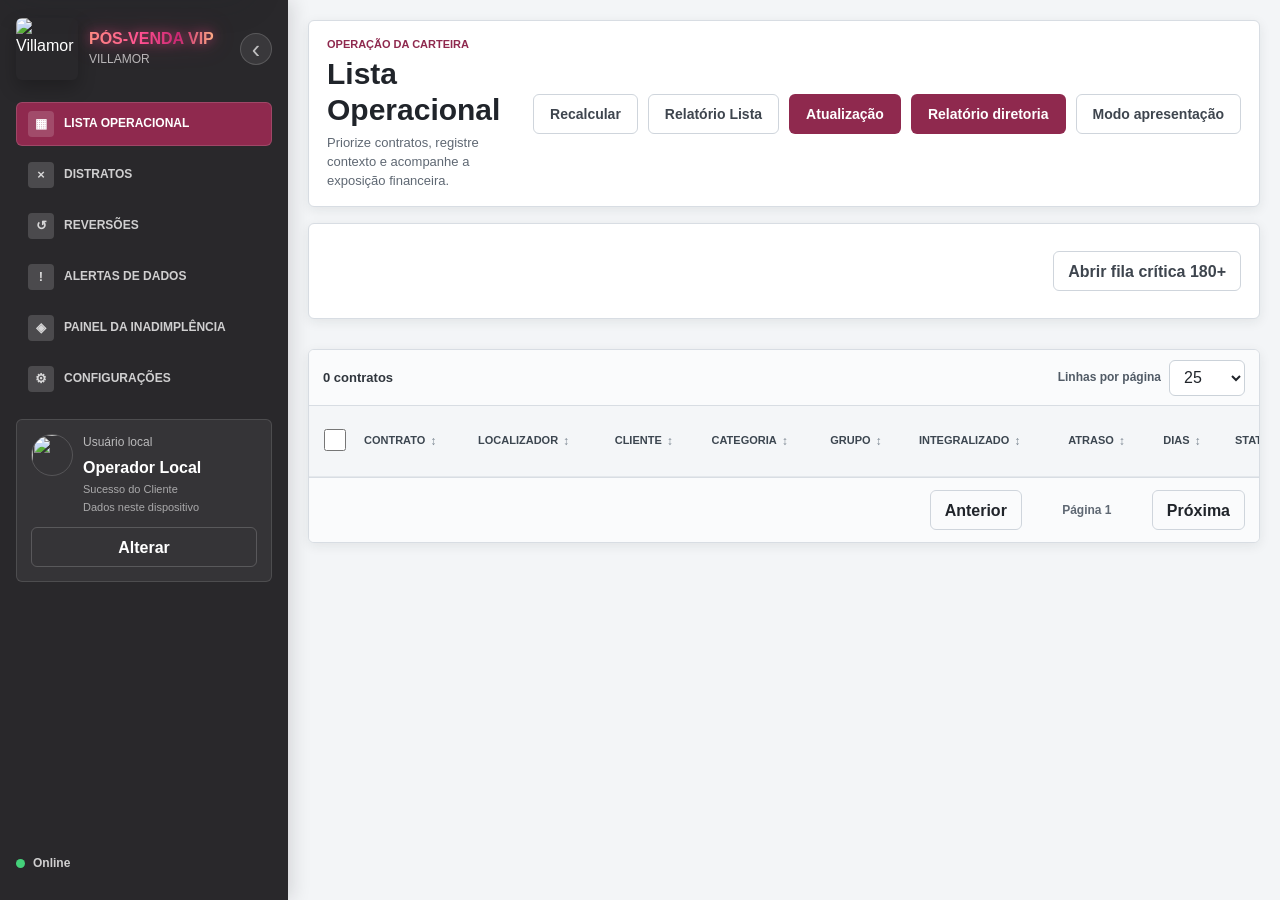
==== commit 5ea7e041: "Publicar fallback de valor financiado" ====
--- a/index.html
+++ b/index.html
@@ -15,17 +15,19 @@
   <link rel="preconnect" href="https://fonts.googleapis.com">
   <link rel="preconnect" href="https://fonts.gstatic.com" crossorigin>
   <link href="https://fonts.googleapis.com/css2?family=Inter:wght@400;500;600;700;800&display=swap" rel="stylesheet">
-  <link rel="stylesheet" href="css/style.css?v=20260620-1">
+  <link rel="stylesheet" href="css/style.css?v=20260625-2">
   <script src="vendor/chart.umd.min.js?v=4.4.7" defer></script>
   <script src="vendor/xlsx.full.min.js?v=0.20.3" defer></script>
-  <script src="js/app.js?v=20260620-1" type="module"></script>
+  <script src="js/app.js?v=20260625-3" type="module"></script>
 </head>
 <body data-active-tab="operational">
   <a class="skip-link" href="#mainContent">Ir para o conteúdo principal</a>
 
   <section class="auth-gate" id="authGate" role="dialog" aria-modal="true" aria-labelledby="authTitle" aria-describedby="authDescription" hidden>
     <div class="auth-panel">
-      <img src="assets/logo.png" alt="Villamor" class="auth-logo">
+      <div class="auth-logo-frame">
+        <img src="assets/icon-192.png" alt="Villamor" class="auth-logo">
+      </div>
       <div class="auth-heading">
         <span>ACESSO SEGURO</span>
         <h1 id="authTitle">PÓS-VENDA VIP</h1>
@@ -70,9 +72,9 @@
         </button>
       </div>
       <nav class="nav-tabs" id="primaryNavigation" aria-label="Navegação principal">
-        <button class="nav-tab active" id="operationalTab" type="button" data-tab-target="operational" aria-controls="operationalPanel" aria-label="Operacionalização" title="Operacionalização">
+        <button class="nav-tab active" id="operationalTab" type="button" data-tab-target="operational" aria-controls="operationalPanel" aria-label="Lista Operacional" title="Lista Operacional">
           <span class="nav-icon" aria-hidden="true">▦</span>
-          <span class="nav-label">OPERACIONALIZAÇÃO</span>
+          <span class="nav-label">LISTA OPERACIONAL</span>
         </button>
         <button class="nav-tab" id="terminationsTab" type="button" data-tab-target="terminations" aria-controls="terminationsPanel" aria-label="Distratos" title="Distratos">
           <span class="nav-icon" aria-hidden="true">×</span>
@@ -123,11 +125,12 @@
       <header class="topbar">
         <div class="topbar-context">
           <p class="eyebrow" id="topbarEyebrow">Operação da carteira</p>
-          <h1 id="topbarTitle">Operacionalização</h1>
+          <h1 id="topbarTitle">Lista Operacional</h1>
           <p id="topbarDescription">Priorize contratos, registre contexto e acompanhe a exposição financeira.</p>
         </div>
         <div class="topbar-actions">
           <button class="secondary-button contextual-action" id="refreshButton" type="button" data-tabs="operational terminations reversions health executive">Recalcular</button>
+          <button class="secondary-button contextual-action" id="operationalListReportButton" type="button" data-tabs="operational">Relatório Lista</button>
           <label class="primary-button file-button contextual-action" data-tabs="operational health">
             Atualização
             <input type="file" id="uploadInput" accept=".xlsx,.xls" aria-label="Selecionar planilha para atualização">
@@ -261,6 +264,7 @@
           </div>
           <div class="termination-hub-actions">
             <button class="primary-button" id="newTerminationButton" type="button">Lançar distrato</button>
+            <button class="secondary-button" id="simulateTerminationButton" type="button">Simulação</button>
             <button class="secondary-button" id="formalTerminationReportButton" type="button">Relatório de distratos</button>
             <button class="secondary-button" id="executiveTerminationReportButton" type="button">Resumo diretoria</button>
           </div>
@@ -650,6 +654,40 @@
         <div class="contract-search-results" id="terminationContractResults" role="listbox" aria-label="Contratos encontrados" hidden></div>
       </label>
       <div class="termination-contract-summary" id="terminationContractSummary"></div>
+      <section class="rescission-calculator termination-calculator" id="terminationCalculator" aria-labelledby="terminationCalculatorTitle" hidden>
+        <div class="rescission-calculator-heading">
+          <div>
+            <span>SIMULAÇÃO FINANCEIRA</span>
+            <h3 id="terminationCalculatorTitle">Calculadora do distrato</h3>
+          </div>
+          <button class="secondary-button compact" id="applyTerminationCalculatorButton" type="button">Aplicar na confirmação</button>
+        </div>
+        <div class="rescission-calculator-grid">
+          <label>
+            Valor financiado do contrato
+            <span class="money-input-shell">
+              <span class="money-input-prefix">R$</span>
+              <input type="text" id="terminationCalcContractValue" inputmode="decimal" autocomplete="off" placeholder="0,00">
+            </span>
+            <small>Valor efetivo da compra. Quando a base não trouxer esse campo, o sistema sugere o valor disponível.</small>
+          </label>
+          <label>
+            Integralizado pelo cliente
+            <span class="money-input-shell">
+              <span class="money-input-prefix">R$</span>
+              <input type="text" id="terminationCalcPaidValue" inputmode="decimal" autocomplete="off" placeholder="0,00">
+            </span>
+          </label>
+          <label>
+            Brindes e benefícios
+            <span class="money-input-shell">
+              <span class="money-input-prefix">R$</span>
+              <input type="text" id="terminationCalcGiftValue" inputmode="decimal" autocomplete="off" placeholder="0,00">
+            </span>
+          </label>
+        </div>
+        <div class="rescission-result" id="terminationCalculatorResult" aria-live="polite"></div>
+      </section>
       <label class="termination-date-field">
         Data do distrato
         <input type="date" id="terminationDate">
@@ -742,6 +780,71 @@
     </form>
   </dialog>
 
+  <dialog id="simulationDialog" class="modal simulation-modal" aria-labelledby="simulationDialogTitle" aria-describedby="simulationDialogDescription">
+    <form method="dialog" id="simulationForm">
+      <h2 id="simulationDialogTitle">Simulação de rescisão</h2>
+      <p class="modal-alert neutral-alert" id="simulationDialogDescription">Pesquise um contrato para preencher os valores ou faça a simulação manualmente.</p>
+      <label>
+        Buscar contrato existente
+        <input type="search" id="simulationContractSearch" autocomplete="off" placeholder="Digite cliente, contrato, localizador, CPF ou telefone" aria-autocomplete="list" aria-controls="simulationContractResults">
+        <div class="contract-search-results" id="simulationContractResults" role="listbox" aria-label="Contratos encontrados para simulação" hidden></div>
+      </label>
+      <div class="termination-contract-summary" id="simulationContractSummary" hidden></div>
+      <div class="simulation-identification-grid">
+        <label>
+          Cliente
+          <input type="text" id="simulationClientName" maxlength="120" placeholder="Cliente da simulação">
+        </label>
+        <label>
+          Contrato
+          <input type="text" id="simulationContractCode" maxlength="80" placeholder="Número do contrato">
+        </label>
+        <label>
+          Localizador
+          <input type="text" id="simulationLocalizer" maxlength="80" placeholder="Localizador">
+        </label>
+      </div>
+      <section class="rescission-calculator" aria-labelledby="simulationCalculatorTitle">
+        <div class="rescission-calculator-heading">
+          <div>
+            <span>CENÁRIO DA RESCISÃO</span>
+            <h3 id="simulationCalculatorTitle">Calculadora</h3>
+          </div>
+          <button class="ghost-button compact" id="clearSimulationContractButton" type="button">Simular do zero</button>
+        </div>
+        <div class="rescission-calculator-grid">
+          <label>
+            Valor financiado do contrato
+            <span class="money-input-shell">
+              <span class="money-input-prefix">R$</span>
+              <input type="text" id="simulationContractValue" inputmode="decimal" autocomplete="off" placeholder="0,00">
+            </span>
+          </label>
+          <label>
+            Integralizado pelo cliente
+            <span class="money-input-shell">
+              <span class="money-input-prefix">R$</span>
+              <input type="text" id="simulationPaidValue" inputmode="decimal" autocomplete="off" placeholder="0,00">
+            </span>
+          </label>
+          <label>
+            Brindes e benefícios
+            <span class="money-input-shell">
+              <span class="money-input-prefix">R$</span>
+              <input type="text" id="simulationGiftValue" inputmode="decimal" autocomplete="off" placeholder="0,00">
+            </span>
+          </label>
+        </div>
+        <div class="rescission-result" id="simulationCalculatorResult" aria-live="polite"></div>
+      </section>
+      <p class="field-error" id="simulationError" hidden>Informe pelo menos o valor do contrato ou o valor integralizado para emitir o cenário.</p>
+      <div class="modal-actions">
+        <button type="button" class="secondary-button" id="cancelSimulationButton">Fechar</button>
+        <button type="button" class="primary-button" id="printSimulationReportButton">Emitir PDF</button>
+      </div>
+    </form>
+  </dialog>
+
   <dialog id="importDialog" class="modal import-modal" aria-labelledby="importDialogTitle">
     <form method="dialog" aria-labelledby="importDialogTitle">
       <h2 id="importDialogTitle">Relatório de atualização</h2>
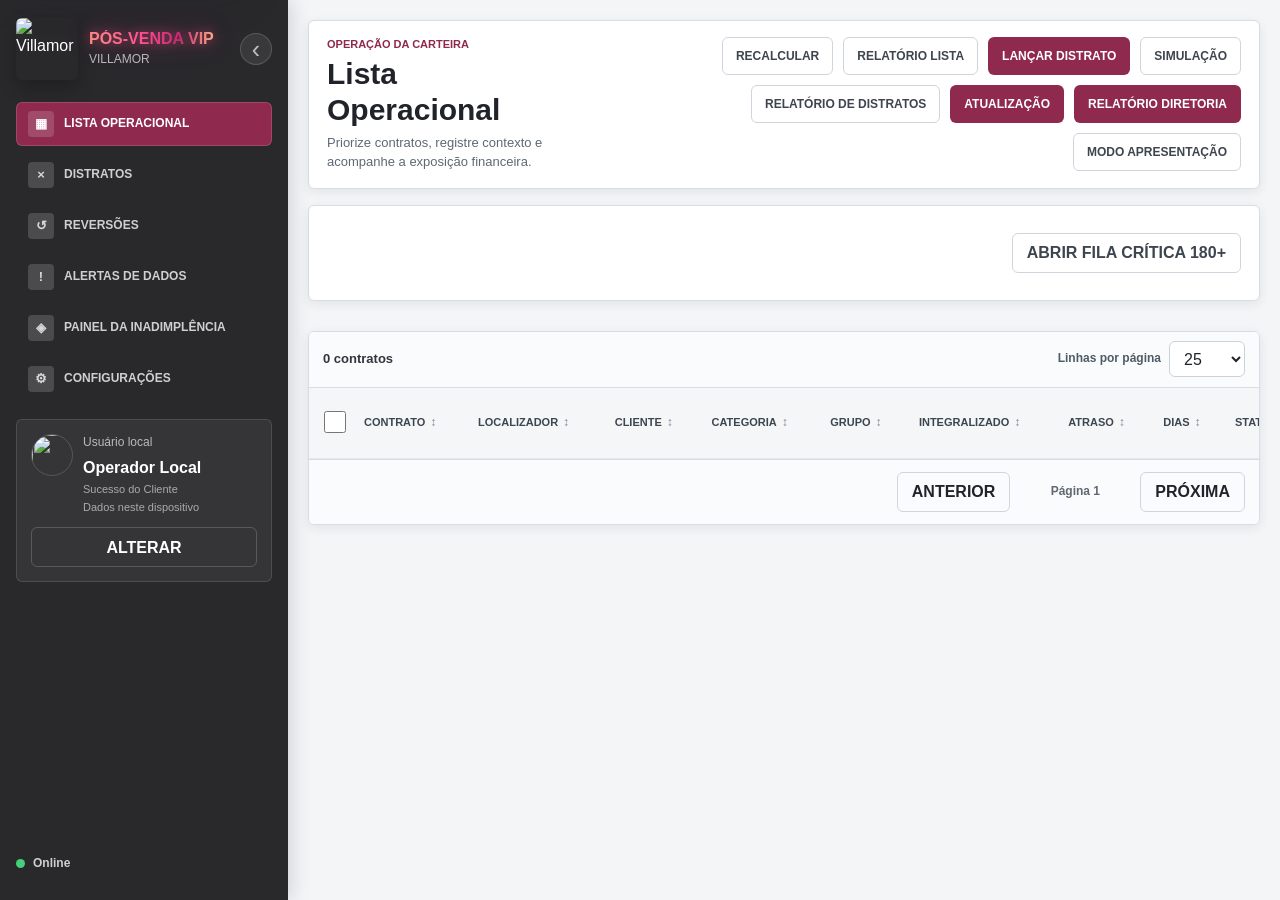
==== commit 2ecbcecf: "Publicar correcoes de distrato e alertas" ====
--- a/index.html
+++ b/index.html
@@ -15,10 +15,10 @@
   <link rel="preconnect" href="https://fonts.googleapis.com">
   <link rel="preconnect" href="https://fonts.gstatic.com" crossorigin>
   <link href="https://fonts.googleapis.com/css2?family=Inter:wght@400;500;600;700;800&display=swap" rel="stylesheet">
-  <link rel="stylesheet" href="css/style.css?v=20260625-2">
+  <link rel="stylesheet" href="css/style.css?v=20260626-2">
   <script src="vendor/chart.umd.min.js?v=4.4.7" defer></script>
   <script src="vendor/xlsx.full.min.js?v=0.20.3" defer></script>
-  <script src="js/app.js?v=20260625-3" type="module"></script>
+  <script src="js/app.js?v=20260626-2" type="module"></script>
 </head>
 <body data-active-tab="operational">
   <a class="skip-link" href="#mainContent">Ir para o conteúdo principal</a>
@@ -131,6 +131,9 @@
         <div class="topbar-actions">
           <button class="secondary-button contextual-action" id="refreshButton" type="button" data-tabs="operational terminations reversions health executive">Recalcular</button>
           <button class="secondary-button contextual-action" id="operationalListReportButton" type="button" data-tabs="operational">Relatório Lista</button>
+          <button class="primary-button contextual-action" id="newTerminationButton" type="button" data-tabs="terminations">Lançar distrato</button>
+          <button class="secondary-button contextual-action" id="simulateTerminationButton" type="button" data-tabs="terminations">Simulação</button>
+          <button class="secondary-button contextual-action" id="formalTerminationReportButton" type="button" data-tabs="terminations">Relatório de distratos</button>
           <label class="primary-button file-button contextual-action" data-tabs="operational health">
             Atualização
             <input type="file" id="uploadInput" accept=".xlsx,.xls" aria-label="Selecionar planilha para atualização">
@@ -256,19 +259,6 @@
       </section>
 
       <section class="tab-panel" id="terminationsPanel" role="region" aria-labelledby="terminationsTab">
-        <div class="section-header split termination-hub-header">
-          <div>
-            <p class="eyebrow">Central de controle</p>
-            <h2>Distratos</h2>
-            <p class="section-description">Lançamentos do Pós-Venda VIP e distratos identificados nas atualizações, sem duplicação.</p>
-          </div>
-          <div class="termination-hub-actions">
-            <button class="primary-button" id="newTerminationButton" type="button">Lançar distrato</button>
-            <button class="secondary-button" id="simulateTerminationButton" type="button">Simulação</button>
-            <button class="secondary-button" id="formalTerminationReportButton" type="button">Relatório de distratos</button>
-            <button class="secondary-button" id="executiveTerminationReportButton" type="button">Resumo diretoria</button>
-          </div>
-        </div>
         <div class="termination-filters filter-popover" id="terminationFilterPanel" role="dialog" aria-modal="false" aria-labelledby="terminationFilterTitle" hidden>
           <div class="filter-popover-header">
             <div>
@@ -383,21 +373,7 @@
       </section>
 
       <section class="tab-panel" id="healthPanel" role="region" aria-labelledby="healthTab">
-        <div class="section-header split">
-          <div>
-            <p class="eyebrow">Governança da informação</p>
-            <h2>Saúde dos dados</h2>
-            <p class="section-description">Alertas que podem afetar indicadores, vínculos históricos e decisões operacionais.</p>
-          </div>
-          <span id="healthUpdatedAt"></span>
-        </div>
         <div class="health-overview">
-          <article class="health-score-card">
-            <span>Índice de saúde</span>
-            <strong id="healthScore">100%</strong>
-            <div class="health-score-track"><div id="healthScoreFill"></div></div>
-            <small id="healthScoreLabel">Base consistente</small>
-          </article>
           <div class="metrics-row health-metrics" id="healthKpis" aria-live="polite"></div>
         </div>
         <div class="health-alerts" id="healthAlerts" aria-live="polite"></div>
@@ -646,6 +622,7 @@
   <dialog id="terminateDialog" class="modal" aria-labelledby="terminateDialogTitle" aria-describedby="terminateDialogDescription">
     <form method="dialog" id="terminateForm">
       <h2 id="terminateDialogTitle">Confirmar distrato</h2>
+      <button class="modal-close-button" id="closeTerminateDialogButton" type="button" aria-label="Fechar">×</button>
       <p class="modal-alert" id="terminateDialogDescription">Esta operação removerá o contrato dos indicadores ativos.</p>
       <label id="terminationContractField" hidden>
         Contrato
@@ -783,14 +760,16 @@
   <dialog id="simulationDialog" class="modal simulation-modal" aria-labelledby="simulationDialogTitle" aria-describedby="simulationDialogDescription">
     <form method="dialog" id="simulationForm">
       <h2 id="simulationDialogTitle">Simulação de rescisão</h2>
-      <p class="modal-alert neutral-alert" id="simulationDialogDescription">Pesquise um contrato para preencher os valores ou faça a simulação manualmente.</p>
+      <button class="modal-close-button" id="closeSimulationDialogButton" type="button" aria-label="Fechar">×</button>
+      <p class="modal-alert neutral-alert" id="simulationDialogDescription">Pesquise e selecione um contrato para preencher os valores. Depois da seleção, os campos continuam editáveis para correções.</p>
       <label>
-        Buscar contrato existente
+        Buscar contrato
         <input type="search" id="simulationContractSearch" autocomplete="off" placeholder="Digite cliente, contrato, localizador, CPF ou telefone" aria-autocomplete="list" aria-controls="simulationContractResults">
         <div class="contract-search-results" id="simulationContractResults" role="listbox" aria-label="Contratos encontrados para simulação" hidden></div>
       </label>
+      <p class="simulation-selection-hint" id="simulationSelectionHint">Selecione um resultado para liberar a calculadora.</p>
       <div class="termination-contract-summary" id="simulationContractSummary" hidden></div>
-      <div class="simulation-identification-grid">
+      <div class="simulation-identification-grid" hidden>
         <label>
           Cliente
           <input type="text" id="simulationClientName" maxlength="120" placeholder="Cliente da simulação">
@@ -810,7 +789,6 @@
             <span>CENÁRIO DA RESCISÃO</span>
             <h3 id="simulationCalculatorTitle">Calculadora</h3>
           </div>
-          <button class="ghost-button compact" id="clearSimulationContractButton" type="button">Simular do zero</button>
         </div>
         <div class="rescission-calculator-grid">
           <label>
@@ -839,7 +817,7 @@
       </section>
       <p class="field-error" id="simulationError" hidden>Informe pelo menos o valor do contrato ou o valor integralizado para emitir o cenário.</p>
       <div class="modal-actions">
-        <button type="button" class="secondary-button" id="cancelSimulationButton">Fechar</button>
+        <button type="submit" value="cancel" formnovalidate class="secondary-button" id="cancelSimulationButton">Fechar</button>
         <button type="button" class="primary-button" id="printSimulationReportButton">Emitir PDF</button>
       </div>
     </form>
--- a/css/style.css
+++ b/css/style.css
@@ -76,9 +76,8 @@
 .auth-logo {
   width: 86px;
   height: 86px;
-  border-radius: 8px;
-  object-fit: cover;
-  box-shadow: 0 12px 28px rgba(0, 0, 0, 0.3);
+  object-fit: contain;
+  filter: drop-shadow(0 12px 18px rgba(0, 0, 0, 0.34));
 }
 
 .auth-heading {
@@ -482,6 +481,7 @@
   border: 0;
   padding: 0 14px;
   font-weight: 700;
+  text-transform: uppercase;
   white-space: nowrap;
 }
 
@@ -600,9 +600,7 @@
 }
 
 .health-overview {
-  display: grid;
-  grid-template-columns: minmax(220px, 0.7fr) minmax(0, 3fr);
-  gap: 14px;
+  display: block;
   margin-bottom: 16px;
 }
 
@@ -660,8 +658,28 @@
 }
 
 .health-metrics {
-  grid-template-columns: repeat(4, minmax(0, 1fr));
+  grid-template-columns: repeat(5, minmax(0, 1fr));
   margin: 0;
+}
+
+.health-filter-card {
+  width: 100%;
+  min-height: 205px;
+  appearance: none;
+  cursor: pointer;
+  text-align: left;
+  font: inherit;
+  transition: transform 160ms ease, border-color 160ms ease, box-shadow 160ms ease;
+}
+
+.health-filter-card:hover {
+  transform: translateY(-1px);
+  box-shadow: var(--shadow-soft);
+}
+
+.health-filter-card[aria-pressed="true"] {
+  border-color: var(--brand);
+  box-shadow: 0 0 0 2px color-mix(in srgb, var(--brand) 24%, transparent), var(--shadow-soft);
 }
 
 .health-alerts {
@@ -1573,11 +1591,35 @@
 
 .modal form {
   padding: 22px;
+  position: relative;
 }
 
 .modal-alert {
   color: var(--red);
   font-weight: 800;
+}
+
+.modal-close-button {
+  position: absolute;
+  top: 18px;
+  right: 18px;
+  display: grid;
+  place-items: center;
+  width: 34px;
+  height: 34px;
+  border: 1px solid var(--line);
+  border-radius: 50%;
+  background: var(--surface-soft);
+  color: var(--ink);
+  font-size: 22px;
+  font-weight: 800;
+  line-height: 1;
+  cursor: pointer;
+}
+
+.modal-close-button:hover {
+  border-color: var(--brand);
+  color: var(--brand);
 }
 
 .field-error {
@@ -1585,6 +1627,208 @@
   color: var(--red);
   font-size: 12px;
   font-weight: 700;
+}
+
+.neutral-alert {
+  color: var(--muted);
+  font-weight: 700;
+}
+
+.simulation-modal {
+  width: min(820px, calc(100vw - 32px));
+}
+
+.simulation-selection-hint {
+  margin: -4px 0 10px;
+  padding: 10px 12px;
+  border: 1px solid rgba(157, 42, 79, 0.16);
+  border-radius: 6px;
+  background: rgba(157, 42, 79, 0.08);
+  color: var(--muted);
+  font-size: 12px;
+  font-weight: 700;
+}
+
+.simulation-identification-grid,
+.rescission-calculator-grid {
+  display: grid;
+  grid-template-columns: repeat(3, minmax(0, 1fr));
+  gap: 12px;
+}
+
+.simulation-identification-grid {
+  margin: 12px 0;
+}
+
+.rescission-calculator {
+  display: grid;
+  gap: 14px;
+  margin: 14px 0;
+  padding: 14px;
+  border: 1px solid rgba(157, 42, 79, 0.18);
+  border-radius: var(--radius);
+  background:
+    linear-gradient(135deg, rgba(255, 174, 128, 0.12), rgba(210, 55, 91, 0.08)),
+    var(--surface-soft);
+}
+
+.rescission-calculator[hidden] {
+  display: none;
+}
+
+.rescission-calculator-heading {
+  display: flex;
+  align-items: center;
+  justify-content: space-between;
+  gap: 12px;
+}
+
+.rescission-calculator-heading span {
+  display: block;
+  margin-bottom: 3px;
+  color: var(--brand-dark);
+  font-size: 10px;
+  font-weight: 800;
+  letter-spacing: 0;
+}
+
+.rescission-calculator-heading h3 {
+  margin: 0;
+  font-size: 18px;
+}
+
+.rescission-calculator-grid label small {
+  display: block;
+  margin-top: 5px;
+  color: var(--muted);
+  font-size: 11px;
+  line-height: 1.35;
+}
+
+.rescission-calculator input:disabled,
+.rescission-calculator button:disabled {
+  cursor: not-allowed;
+  opacity: 0.58;
+}
+
+.rescission-result {
+  display: grid;
+  gap: 10px;
+}
+
+.rescission-table {
+  overflow: hidden;
+  border: 1px solid rgba(176, 91, 51, 0.32);
+  border-radius: 8px;
+  box-shadow: 0 8px 22px rgba(70, 28, 24, 0.08);
+}
+
+.rescission-row {
+  display: grid;
+  grid-template-columns: minmax(0, 1fr) minmax(128px, auto);
+  min-height: 34px;
+  border-bottom: 1px solid rgba(111, 51, 35, 0.18);
+  color: #341d19;
+}
+
+.rescission-row:last-child {
+  border-bottom: 0;
+}
+
+.rescission-row span,
+.rescission-row strong {
+  display: flex;
+  align-items: center;
+  padding: 8px 10px;
+}
+
+.rescission-row span {
+  font-size: 12px;
+  font-weight: 800;
+  text-transform: uppercase;
+}
+
+.rescission-row strong {
+  justify-content: flex-end;
+  border-left: 1px solid rgba(111, 51, 35, 0.16);
+  font-size: 13px;
+}
+
+.rescission-row-neutral {
+  background: #ffb078;
+}
+
+.rescission-row-positive {
+  background: #ffc399;
+}
+
+.rescission-row-negative {
+  background: #ff8f94;
+  color: #9b0b20;
+}
+
+.rescission-row-negative strong {
+  color: #c00020;
+}
+
+.rescission-row-total,
+.rescission-row-negative-total {
+  font-weight: 800;
+}
+
+.rescission-outcome {
+  display: flex;
+  align-items: center;
+  justify-content: space-between;
+  gap: 12px;
+  padding: 12px 14px;
+  border-radius: 8px;
+  color: #fff;
+  box-shadow: var(--shadow-soft);
+}
+
+.rescission-outcome span {
+  font-size: 12px;
+  font-weight: 800;
+  text-transform: uppercase;
+}
+
+.rescission-outcome strong {
+  font-size: 20px;
+}
+
+.rescission-outcome-refund {
+  background: linear-gradient(135deg, #087a49, #20b875);
+}
+
+.rescission-outcome-debt {
+  background: linear-gradient(135deg, #8f2349, #d13d58);
+}
+
+.rescission-formula {
+  display: block;
+  color: var(--muted);
+  font-size: 11px;
+}
+
+[data-theme="dark"] .rescission-calculator {
+  border-color: rgba(255, 154, 178, 0.2);
+  background:
+    linear-gradient(135deg, rgba(255, 174, 128, 0.1), rgba(210, 55, 91, 0.13)),
+    rgba(255, 255, 255, 0.03);
+}
+
+[data-theme="dark"] .rescission-calculator-heading span {
+  color: #ff8bab;
+}
+
+[data-theme="dark"] .rescission-row {
+  color: #2c1515;
+}
+
+[data-theme="dark"] .neutral-alert,
+[data-theme="dark"] .rescission-formula {
+  color: #d7dde3;
 }
 
 .termination-financial-warning {
@@ -1988,6 +2232,36 @@
 }
 
 @media (max-width: 720px) {
+  .simulation-identification-grid,
+  .rescission-calculator-grid {
+    grid-template-columns: 1fr;
+  }
+
+  .rescission-calculator-heading,
+  .rescission-outcome {
+    align-items: stretch;
+    flex-direction: column;
+  }
+
+  .rescission-calculator-heading button,
+  .rescission-outcome strong {
+    width: 100%;
+  }
+
+  .rescission-outcome strong {
+    text-align: left;
+  }
+
+  .rescission-row {
+    grid-template-columns: 1fr;
+  }
+
+  .rescission-row strong {
+    justify-content: flex-start;
+    border-left: 0;
+    border-top: 1px solid rgba(111, 51, 35, 0.16);
+  }
+
   .mobile-contract-actions {
     flex-wrap: wrap;
   }
@@ -2399,6 +2673,16 @@
   font-size: 12px;
 }
 
+@media (max-width: 720px) {
+  .health-metrics {
+    grid-template-columns: repeat(2, minmax(0, 1fr));
+  }
+
+  .health-filter-card {
+    min-height: 160px;
+  }
+}
+
 .termination-metrics {
   grid-template-columns: repeat(3, minmax(0, 1fr));
 }
@@ -2441,6 +2725,110 @@
 
 #terminationsPanel .data-table th:last-child {
   position: static;
+}
+
+#terminateDialog,
+#simulationDialog {
+  width: min(1180px, 80vw);
+  max-width: calc(100vw - 32px);
+  max-height: min(860px, 80dvh);
+}
+
+#terminateDialog form,
+#simulationDialog form {
+  max-height: min(858px, calc(80dvh - 2px));
+}
+
+#terminateForm,
+#simulationForm {
+  display: grid;
+  grid-template-columns: repeat(2, minmax(0, 1fr));
+  align-items: start;
+  gap: 14px 16px;
+}
+
+#terminateForm > h2,
+#simulationForm > h2 {
+  padding-right: 48px;
+}
+
+#terminateForm > h2,
+#terminateForm > .modal-alert,
+#terminateForm > #terminationContractField,
+#terminateForm > #terminationContractSummary,
+#terminateForm > .termination-calculator,
+#terminateForm > .financial-switches,
+#terminateForm > #terminationEditJustificationField,
+#terminateForm > .field-error,
+#terminateForm > .termination-financial-warning,
+#terminateForm > .modal-actions,
+#simulationForm > h2,
+#simulationForm > .modal-alert,
+#simulationForm > label:first-of-type,
+#simulationForm > .simulation-selection-hint,
+#simulationForm > #simulationContractSummary,
+#simulationForm > .simulation-identification-grid,
+#simulationForm > .rescission-calculator,
+#simulationForm > .field-error,
+#simulationForm > .modal-actions {
+  grid-column: 1 / -1;
+}
+
+#terminateForm > label:has(textarea) {
+  grid-column: 1 / -1;
+}
+
+#terminateDialog .modal-actions,
+#simulationDialog .modal-actions {
+  position: static;
+  bottom: auto;
+  grid-column: 1 / -1;
+}
+
+#simulationDialog .contract-search-results {
+  position: static;
+  max-height: 230px;
+  margin-top: 8px;
+}
+
+@media (min-width: 900px) {
+  .rescission-calculator {
+    grid-template-columns: minmax(250px, 0.86fr) minmax(380px, 1.14fr);
+    gap: 14px 18px;
+  }
+
+  .rescission-calculator-heading {
+    grid-column: 1 / -1;
+  }
+
+  .rescission-calculator-grid {
+    grid-template-columns: 1fr;
+  }
+
+  .rescission-result {
+    align-self: start;
+  }
+}
+
+@media (min-width: 1100px) {
+  #terminateForm {
+    grid-template-columns: repeat(3, minmax(0, 1fr));
+  }
+}
+
+@media (max-width: 720px) {
+  #terminateDialog,
+  #simulationDialog {
+    width: calc(100vw - 18px);
+    max-width: calc(100vw - 18px);
+    max-height: calc(100dvh - 18px);
+  }
+
+  #terminateForm,
+  #simulationForm {
+    grid-template-columns: 1fr;
+  }
+
 }
 
 @media (max-width: 1180px) {
@@ -3537,6 +3925,17 @@
   padding: 16px 18px;
 }
 
+.topbar-actions {
+  flex-wrap: wrap;
+  justify-content: flex-end;
+}
+
+.topbar-actions .contextual-action {
+  min-height: 38px;
+  padding-inline: 13px;
+  font-size: 12px;
+}
+
 .topbar h1 {
   font-size: 24px;
   line-height: 1.2;
@@ -3637,17 +4036,6 @@
 
 .section-header {
   padding: 16px 18px;
-}
-
-.termination-hub-header {
-  gap: 18px;
-}
-
-.termination-hub-actions {
-  display: flex;
-  flex-wrap: wrap;
-  justify-content: flex-end;
-  gap: 8px;
 }
 
 .termination-filters {
@@ -4122,6 +4510,158 @@
 .auth-form input:focus {
   border-color: #7fc5ff;
   box-shadow: 0 0 0 2px rgba(127, 197, 255, 0.22);
+}
+
+.auth-gate {
+  min-height: 100dvh;
+  overflow-y: auto;
+}
+
+.auth-panel {
+  display: flex;
+  align-items: center;
+  flex-direction: column;
+  justify-content: center;
+  text-align: center;
+}
+
+.auth-logo-frame {
+  position: relative;
+  z-index: 0;
+  display: grid;
+  flex: 0 0 auto;
+  place-items: center;
+  width: 132px;
+  height: 132px;
+  margin: -4px auto 0;
+  isolation: isolate;
+}
+
+.auth-logo-frame::before,
+.auth-logo-frame::after {
+  content: "";
+  position: absolute;
+  border-radius: 50%;
+  pointer-events: none;
+}
+
+.auth-logo-frame::before {
+  inset: 4px;
+  z-index: -2;
+  background: conic-gradient(
+    from 0deg,
+    #9f174f,
+    #e13d7c,
+    #ff9fbd,
+    #ffd0df,
+    #d42e70,
+    #9f174f
+  );
+  filter: blur(12px);
+  opacity: 0.82;
+  -webkit-mask-image: radial-gradient(circle, transparent 51%, #000 65%, transparent 82%);
+  mask-image: radial-gradient(circle, transparent 51%, #000 65%, transparent 82%);
+  animation: auth-logo-glow-orbit 3.6s linear infinite;
+}
+
+.auth-logo-frame::after {
+  inset: 13px;
+  z-index: -1;
+  border: 1px solid rgba(255, 183, 207, 0.46);
+  box-shadow:
+    0 0 14px rgba(197, 34, 94, 0.7),
+    0 0 30px rgba(255, 158, 190, 0.42);
+  animation: auth-logo-halo-pulse 1.9s ease-in-out infinite alternate;
+}
+
+.auth-logo {
+  width: 108px;
+  height: 108px;
+  object-fit: contain;
+  filter:
+    drop-shadow(0 0 8px rgba(221, 47, 111, 0.58))
+    drop-shadow(0 0 16px rgba(255, 174, 202, 0.3));
+  animation: auth-logo-pulse 1.9s ease-in-out infinite alternate;
+}
+
+.auth-heading {
+  width: 100%;
+  margin-top: 14px;
+  text-align: center;
+}
+
+.auth-heading p {
+  max-width: 350px;
+  margin-right: auto;
+  margin-left: auto;
+}
+
+.auth-form {
+  width: 100%;
+}
+
+.auth-form label {
+  text-align: left;
+}
+
+.auth-security {
+  max-width: 350px;
+  margin-right: auto;
+  margin-left: auto;
+  text-align: center;
+}
+
+@keyframes auth-logo-glow-orbit {
+  0% {
+    opacity: 0.58;
+    transform: rotate(0deg) scale(0.94);
+  }
+  50% {
+    opacity: 1;
+    transform: rotate(180deg) scale(1.08);
+  }
+  100% {
+    opacity: 0.66;
+    transform: rotate(360deg) scale(0.96);
+  }
+}
+
+@keyframes auth-logo-halo-pulse {
+  from {
+    opacity: 0.62;
+    transform: scale(0.93);
+  }
+  to {
+    opacity: 1;
+    transform: scale(1.08);
+  }
+}
+
+@keyframes auth-logo-pulse {
+  from {
+    transform: scale(0.98);
+  }
+  to {
+    transform: scale(1.035);
+  }
+}
+
+@media (prefers-reduced-motion: reduce) {
+  .auth-logo-frame::before,
+  .auth-logo-frame::after,
+  .auth-logo {
+    animation: none;
+  }
+}
+
+@media (max-height: 720px) {
+  .auth-gate {
+    place-items: start center;
+  }
+
+  .auth-panel {
+    margin: auto 0;
+  }
 }
 
 .modal {
@@ -4304,6 +4844,10 @@
     grid-template-columns: repeat(3, minmax(0, 1fr));
   }
 
+  .health-metrics {
+    grid-template-columns: repeat(3, minmax(0, 1fr));
+  }
+
   .termination-filters {
     grid-template-columns: repeat(3, minmax(0, 1fr));
   }
@@ -4489,9 +5033,14 @@
     padding: 22px;
   }
 
+  .auth-logo-frame {
+    width: 112px;
+    height: 112px;
+  }
+
   .auth-logo {
-    width: 68px;
-    height: 68px;
+    width: 90px;
+    height: 90px;
   }
 
   .auth-heading h1 {
